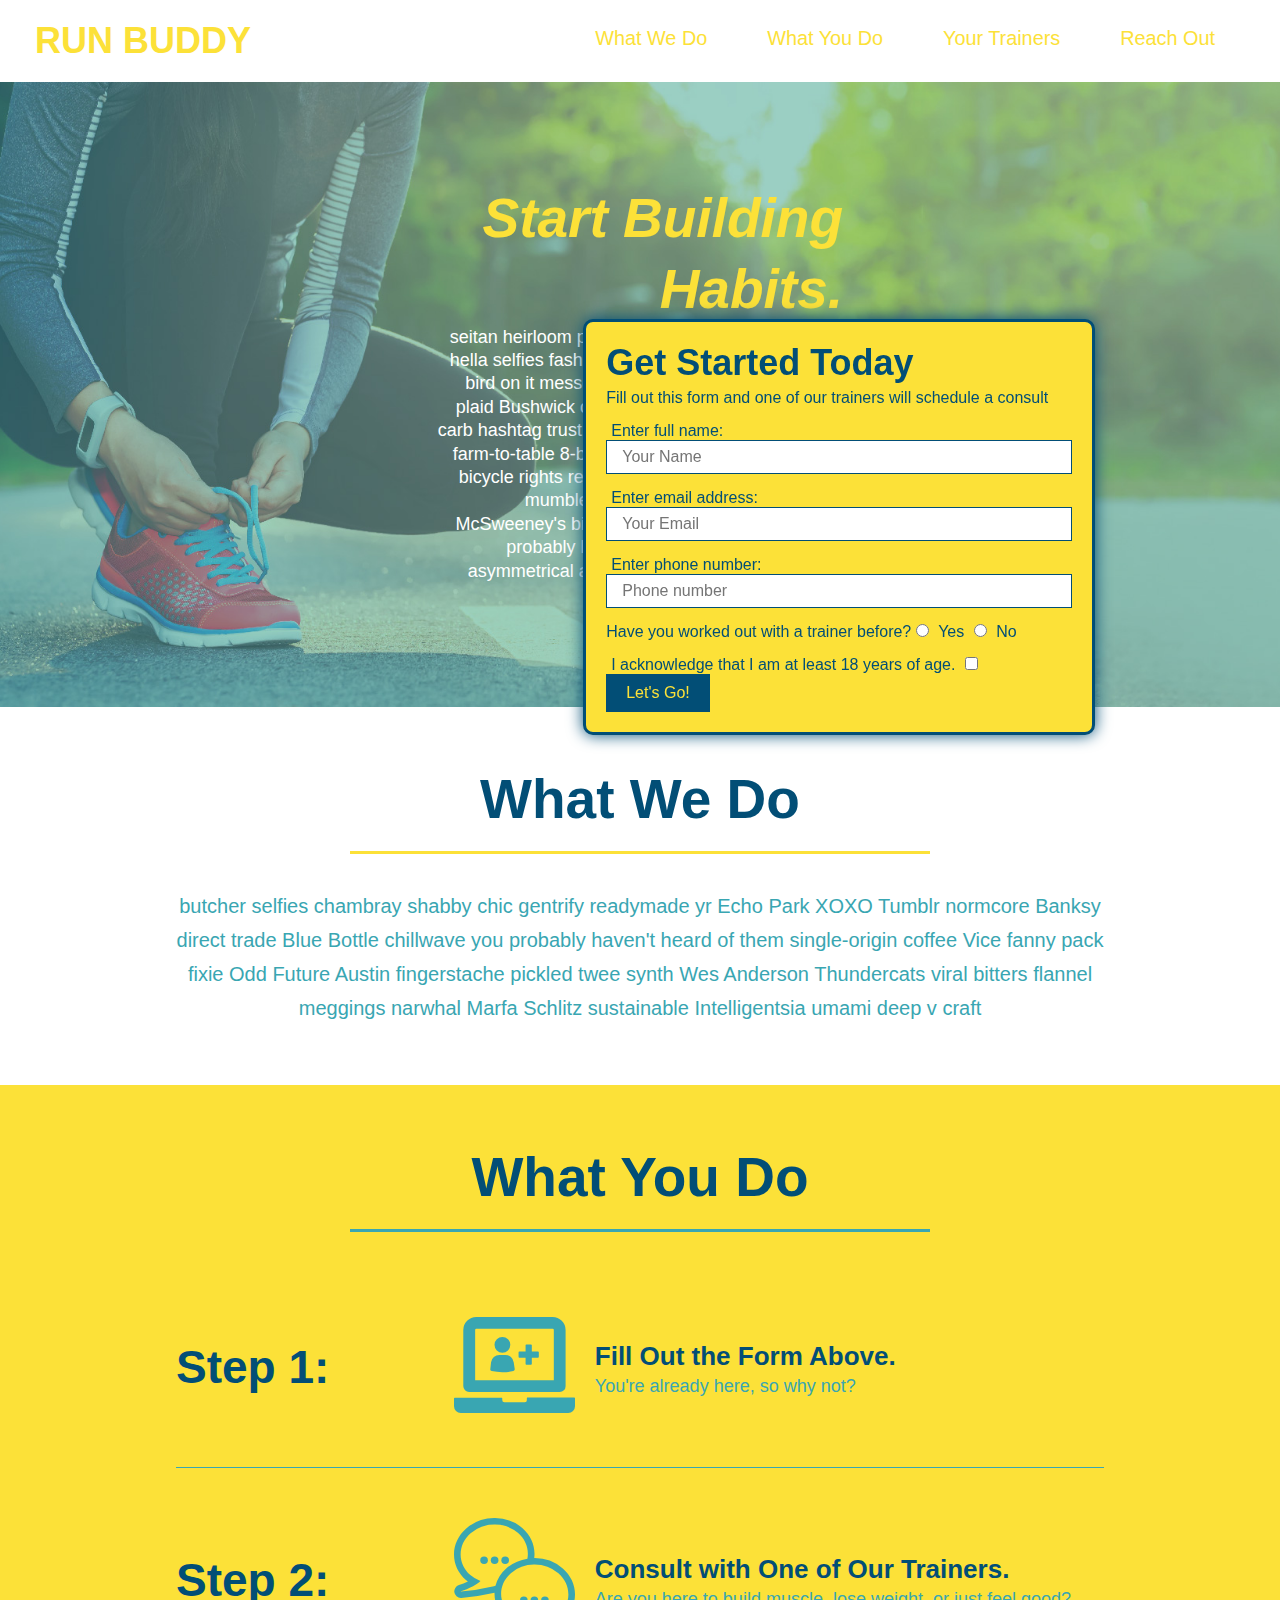
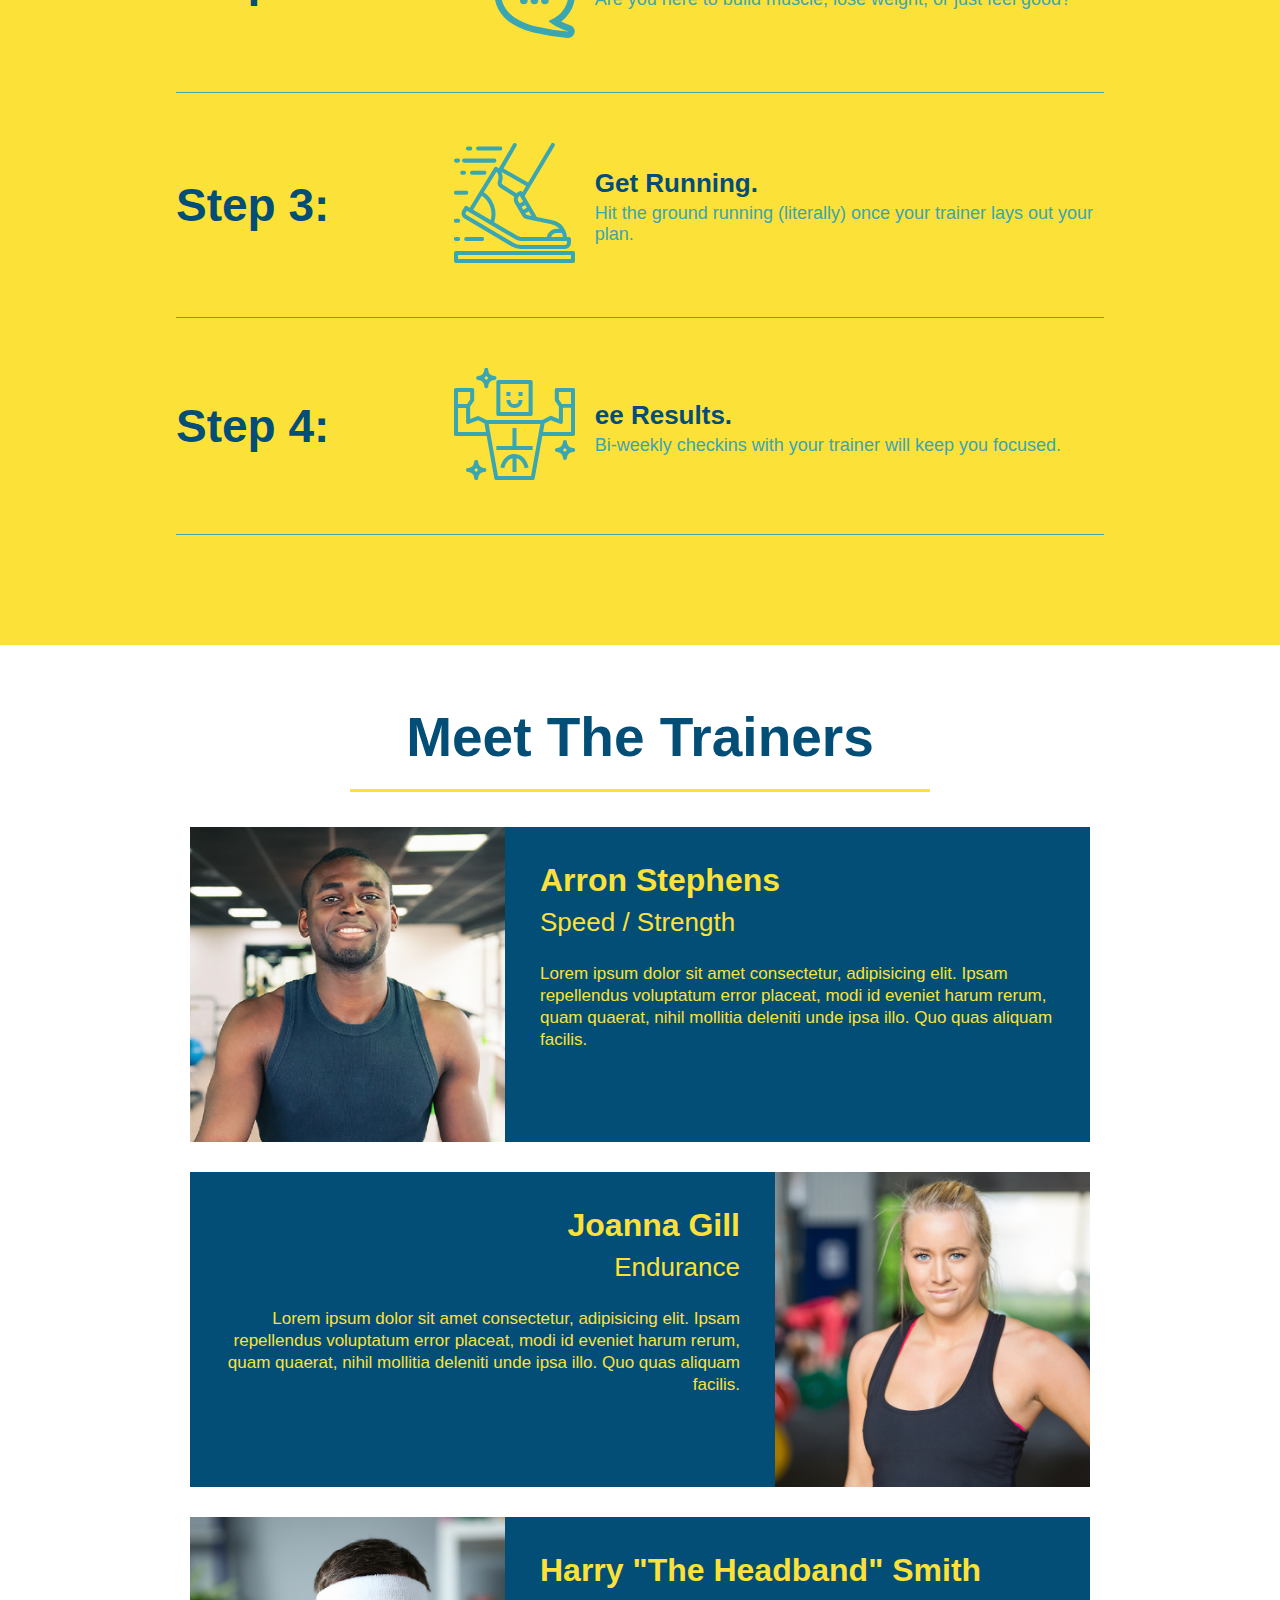
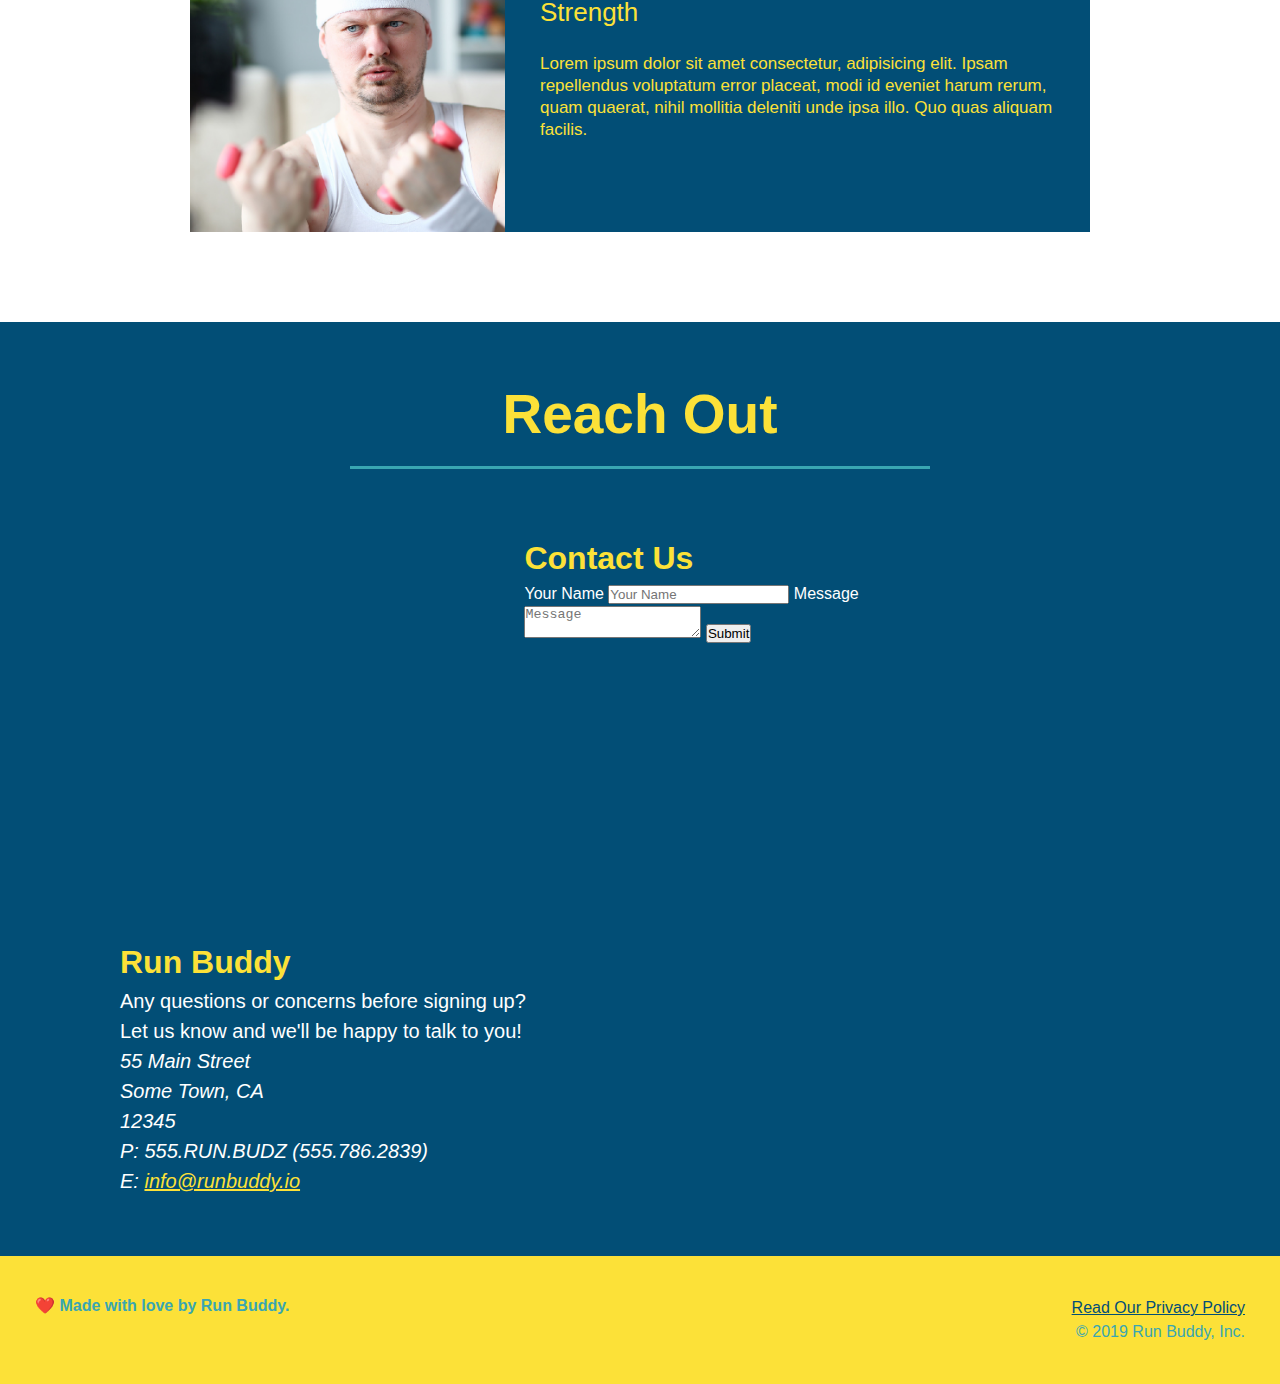
==== index.html @ d61eab80 "add flexbox to the steps" ====
<!DOCTYPE html>
<html lang="en">
  <head>
    <meta charset="UTF-8" />
    <title>Run Buddy</title>
    <link rel="stylesheet" href="./assets/css/style.css"/> 
  </head>
  <body>

   <!-- hero/jumbotron -->
   <header id = "title">
    <h1>
      <a href = "/">RUN BUDDY</a></h1>
    <nav>
      <ul>
        <li>
          <a href = "#what-we-do">What We Do</a>
        </li>
        <li>
          <a href = "#what-you-do">What You Do</a>
        </li>
        <li>
          <a href = "#your-trainers">Your Trainers</a>
        </li>
        <li>
          <a href = "#reach-out">Reach Out</a>
        </li>
      </ul>
    </nav>
</header>
    <section class="hero">
      <div class="hero-cta">
        <h2>Start Building Habits.</h2>
        <p>
          seitan heirloom post-ironic pop-up iPhone mlkshk hella selfies fashion axe occupy readymade put a bird on it messenger bag Wes Anderson Schlitz plaid Bushwick church-key lo-fi skateboard slow-carb hashtag trust fund Williamsburg biodiesel fixie farm-to-table 8-bit banjo XOXO Banksy chillwave bicycle rights retro cliche tattooed bespoke irony mumblecore Shoreditch deep v polaroid McSweeney's bitters cray gentrify tofu Marfa you probably haven't heard of them yr banh mi asymmetrical art party selvage letterpress High Life.
        </p>
      </div> 
      <div class = "hero-form">
        <h3>Get Started Today</h3>
        <p>Fill out this form and one of our trainers will schedule a consult</p>
        <form>
          <label for="name">Enter full name:</label>
          <input class="form-input" type="text" placeholder="Your Name" name="name" id="name"/>
          <label for = "email">Enter email address:</label>
          <input class="form-input"type = "email" placeholder="Your Email" name="email" id="email"/>
          <label for = "tel">Enter phone number:</label>
          <input class="form-input" type = "tel" placeholder="Phone number" name="phone" id="phone"/>
          <p>
            Have you worked out with a trainer before?
            <input type="radio" name="trainer-confirm" id="trainer-yes"/>
            <label for="trainer-yes">Yes</label>
            <input type="radio" name="trainer-confirm" id="trainer-no"/>
            <label for="trainer-no">No</label>
          </p>
          <label for="age">I acknowledge that I am at least 18 years of age.</label>
          <input type="checkbox" name="age-box" id="checkbox"/> <br/>
          <button type="submit">Let's Go!</button>
        </form>
      </div>
    </section>

    <!-- "what we do" section -->
    <section id="what-we-do" class="intro">
      <div class="flex-row">
        <h2 class="section-title primary-border">What We Do</h2>
      </div>
      <div class="flex-row">
        <p>
          butcher selfies chambray shabby chic gentrify readymade yr Echo Park XOXO Tumblr normcore Banksy direct trade Blue Bottle chillwave you probably haven't heard of them single-origin coffee Vice fanny pack fixie Odd Future Austin fingerstache pickled twee synth Wes Anderson Thundercats viral bitters flannel meggings narwhal Marfa Schlitz sustainable Intelligentsia umami deep v craft
        </p>
      </div>
    </section>

    <!-- "what you do" section -->
    <section id="what-you-do" class="steps">
      <div class="flex-row">
        <h2 class="section-title secondary-border">What You Do</h2>
      </div> 

      <div class="step">
        <h3>Step 1:</h3>
        <div class="step-info">
          <div class="step-img">
            <img src="./assets/images/step-1.svg" alt="computer icon"/>
          </div>
          <div class="step-text">
            <h4>Fill Out the Form Above.</h4>
            <p>You're already here, so why not?</p>
          </div>
        </div>
      </div>

      <div class="step">
        <h3>Step 2:</h3>
        <div class="step-info">
          <div class="step-img">
            <img src="./assets/images/step-2.svg" alt="message bubbles icon"/>
          </div>
          <div class="step-text">
            <h4>Consult with One of Our Trainers.</h4>
            <p>Are you here to build muscle, lose weight, or just feel good?</p>
          </div>
        </div>
      </div>

      <div class="step">
        <h3>Step 3:</h3>
        <div class="step-info">
          <div class="step-img">
            <img src="./assets/images/step-3.svg" alt="running shoe icon"/>
          </div>
          <div class="step-text">
            <h4>Get Running.</h4>
            <p>Hit the ground running (literally) once your trainer lays out your plan.</p>
          </div>
        </div>
      </div>

      <div class="step">
        <h3>Step 4:</h3>
        <div class="step-info">
          <div class="step-img">
            <img src="./assets/images/step-4.svg" alt="muscle flex icon"/>
          </div>
          <div class="step-text">
            <h4>ee Results.</h4>
            <p>Bi-weekly checkins with your trainer will keep you focused.</p>
          </div>
        </div>
      </div>
    </section>

    <!-- "meet the trainers" section -->
    <section id="your-trainers" class="trainers">
      <div class="flex-row">
        <h2 class="section-title primary-border">Meet The Trainers</h2>  
      </div>
      <article class="trainer">
        <img src="./assets/images/trainer-1.jpg" alt="Arron Stephens smiling"/>
        <div class="text-left trainer-bio">
          <h3>Arron Stephens</h3>
          <h4>Speed / Strength</h4>
          <p>Lorem ipsum dolor sit amet consectetur, adipisicing elit. Ipsam repellendus voluptatum error placeat, modi id eveniet harum rerum, quam quaerat, nihil mollitia deleniti unde ipsa illo. Quo quas aliquam facilis.</p>
        </div>
      </article>
      
      <article class="trainer">
        <div class="trainer-bio text-right">
          <h3>Joanna Gill</h3>
          <h4>Endurance</h4>
          <p>Lorem ipsum dolor sit amet consectetur, adipisicing elit. Ipsam repellendus voluptatum error placeat, modi id eveniet harum rerum, quam quaerat, nihil mollitia deleniti unde ipsa illo. Quo quas aliquam facilis.</p>
        </div>
        <img src="./assets/images/trainer-2.jpg" alt="Joanna Gill"/>
      </article>

      <article class="trainer">
        <img src="./assets/images/trainer-3.jpg" alt="Harry Smith in a headband holding 1lb weights"/>
        <div class="text-left trainer-bio">
          <h3>Harry "The Headband" Smith</h3>
          <h4>Strength</h4>
          <p>Lorem ipsum dolor sit amet consectetur, adipisicing elit. Ipsam repellendus voluptatum error placeat, modi id eveniet harum rerum, quam quaerat, nihil mollitia deleniti unde ipsa illo. Quo quas aliquam facilis.</p>
        </div>
      </article>
    </section>

    <!-- "reach out" section -->
    <section class="contact" id="reach-out">
      <div class="flex-row">
        <h2 class="section-title secondary-border">Reach Out</h2>
      </div>
      <div class="contact-info">
        <iframe src="https://www.google.com/maps/embed?pb=!1m18!1m12!1m3!1d3149.5036199481615!2d-122.26072858553935!3d37.871903414339975!2m3!1f0!2f0!3f0!3m2!1i1024!2i768!4f13.1!3m3!1m2!1s0x808f7718c522d7c1%3A0xda8034ea3b6b3289!2sUniversity%20of%20California%2C%20Berkeley!5e0!3m2!1sen!2sus!4v1647548840502!5m2!1sen!2sus" 
        width="400" 
        height="400" 
        style="border:0;" 
        allowfullscreen="" 
        loading="lazy">
        </iframe>
        <div class="contact-form">
          <h3>Contact Us</h3>
          <form>
             <label for="contact-name">Your Name</label>
             <input type="text" id="contact-name" placeholder="Your Name" />
        
             <label for="contact-message">Message</label>
             <textarea id="contact-message" placeholder="Message"></textarea>
        
             <button type="submit">Submit</button>
            </form>
        </div>
        <div>
          <h3>
            Run Buddy
          </h3>
          <p>
            Any questions or concerns before signing up?
            <br />
            Let us know and we'll be happy to talk to you!
          </p>
          <address>
            55 Main Street <br/>
            Some Town, CA <br/>
            12345<br />
            P: 555.RUN.BUDZ (555.786.2839)<br/>
            E: <a href="mailto:info@runbuddy.io">info@runbuddy.io</a>
          </address>
        </div>
      </div>
    </section>
    <footer>
      <h4>❤️ Made with love by Run Buddy.</h4>
      <div>
        <a href="privacy-policy.html">Read Our Privacy Policy</a><br />
        &copy; 2019 Run Buddy, Inc.
      </div>
    </footer>   
  </body>
</html>
---- assets/css/style.css ----
* {
    margin: 0;
    padding: 0;
    box-sizing: border-box;
}
.text-left {
  text-align: left;
}

.text-right {
  text-align: right;
}
.flex-row {
  display: flex;
}
header {
    padding: 20px 35px;
    display: flex;
    justify-content: space-between;
    flex-wrap: wrap;
  }

header h1 {
    font-weight: bold;
    font-size: 36px;
    color: #fce138;
    margin: 0; 
    /* margin style redundant with declaration at top of stylesheet?*/
    /* display: inline; */
  }
  
header a {
    color: #fce138;
    text-decoration: none;
  }  
header nav {
    margin: 7px 0;  
}
header nav ul {
  display: flex;
  flex-wrap: wrap;
  justify-content: space-between;
  align-items: center;
  list-style: none;
}
header nav ul li {
    display: inline;
}
header nav ul li a {
    margin: 0 30px;
    font-weight: lighter;
    font-size: 1.55vw;
  }
.hero-form>h3 {
   font-size: 36px; 
}
section {
    padding: 60px;
}
.hero {
    background-image: url("../images/hero-bg.jpg");
    background-size: cover;
    background-position: center;
    display: flex;
    justify-content: center;
    flex-wrap: wrap;
  }
  .hero-cta {
    width: 35%;
    text-align: right;
    margin: 3.5%;
    color: #fff;
    font-size: 18px;
    line-height: 1.3;
  }
.hero-cta h2 {
  font-style: italic;
  font-size: 55px;
  color: #fce138;
}
.hero-form {
    background-color: #fce138;
    padding: 20px;
    width: 40%;
    margin: 3.5%;
    color: #024e76;
    border: solid 3px #024e76;
    border-radius: 10px;
    position: absolute;
    bottom: 120px;
    right: 140px;
    filter: drop-shadow(0 0 0.5rem #024e76);
  }
.hero-form p {
    margin: 5px 0 15px 0;
}
.form-input {
    border: 1px solid #024e76;
    display: block;
    padding: 7px 15px;
    font-size: 16px;
    color: #024e76;
    width: 100%;
    margin-bottom: 15px;
  }
  .hero-form label {
    margin: 0 5px;  
  }
  .hero-form button {
    color: #fce138;
    background-color: #024e76;
    border: none;
    padding: 10px 20px;
    font-size: 16px;
  }
body {
    color: #39a6b2;
    font-family: Helvetica, Arial, sans-serif;
    /* background-color: tomato; */
  }
.intro p {
  line-height: 1.7;
  color: #39a6b2;
  width: 80%;
  font-size: 20px;
  margin: 0 auto;
  text-align: center;
}
.steps {
  background: #fce138;
}
.step {
  margin: 50px auto;
  padding-bottom: 50px;
  width: 80%;
  border-bottom: 1px solid #39a6b2;
  display: flex;
  flex-wrap: wrap;
  align-items: center;
  justify-content: space-between;
}

.step h3 {
  color: #024e76;
  font-size: 46px;
  flex: 1 30%
}
.step-info  {
  display: flex;
  flex-wrap: wrap;
  align-items: center;
  flex: 2 70%;
}
.step-img {
  flex: 1 12%;
  margin-right: 20px;
}
.step-img img {
  max-width: 100%;
}
.step-text {
  flex: 12;
}
.step-text p {
    color:#39a6b2;
    font-size: 18px;
}
.step-text h4 {
  font-size: 26px;
  line-height: 1.5;
  color: #024e76;
}

.section-title {
  font-size: 55px;
  color: #024e76;
  border-bottom: 3px solid;
  padding-bottom: 20px;
  text-align: center;
  margin: 0 auto 35px auto;
  width: 50%;
}

.primary-border {
  border-color: #fce138;
}

.secondary-border {
  border-color: #39a6b2;
}

.trainer {
  width: 900px;
  margin: 0 auto 30px auto;
  background: #024e76;
  color:#fce138;
  overflow:auto;
}
.trainer img {
  width: 35%;
  float: left;
}
.trainer-bio {
  padding: 35px;
  float: left;
  width: 65%;
}
.trainer-bio h3 {
  font-size: 32px;
  margin-bottom: 8px;
}
.trainer-bio h4 {
  font-weight: lighter;
  font-size: 26px;
  margin-bottom: 25px;
}
.trainer-bio p {
  font-size: 17px;
  line-height: 1.3;
}
.contact {
  background-color: #024e76;
}
.contact h2 {
  color:#fce138;
}
.contact-info div {
  display:inline-block;
  width: 410px;
  text-align: left;
  vertical-align: top;
  margin: 30px 0 0 60px;
  line-height: 1.5;
  font-style: normal;
  color: white;
}
.contact-info h3 {
  font-size: 32px;
  color:#fce138;
} 
.contact-info p, address {
  font-size: 20px;
}
.contact-info a {
  color: #fce138;
}
.contact-info iframe {
  width: 400px;
  height: 400px;
}
footer {
  display: flex;
  justify-content: space-between;
  flex-wrap: wrap;
  background: #fce138;
  width: 100%;  
  padding: 40px 35px; 
}
footer h2 {
    color: #024e76;
    font-size: 30px;
}
footer div {
    line-height: 1.5;
    text-align: right;
  }
footer a {
  color: #024e76;
}
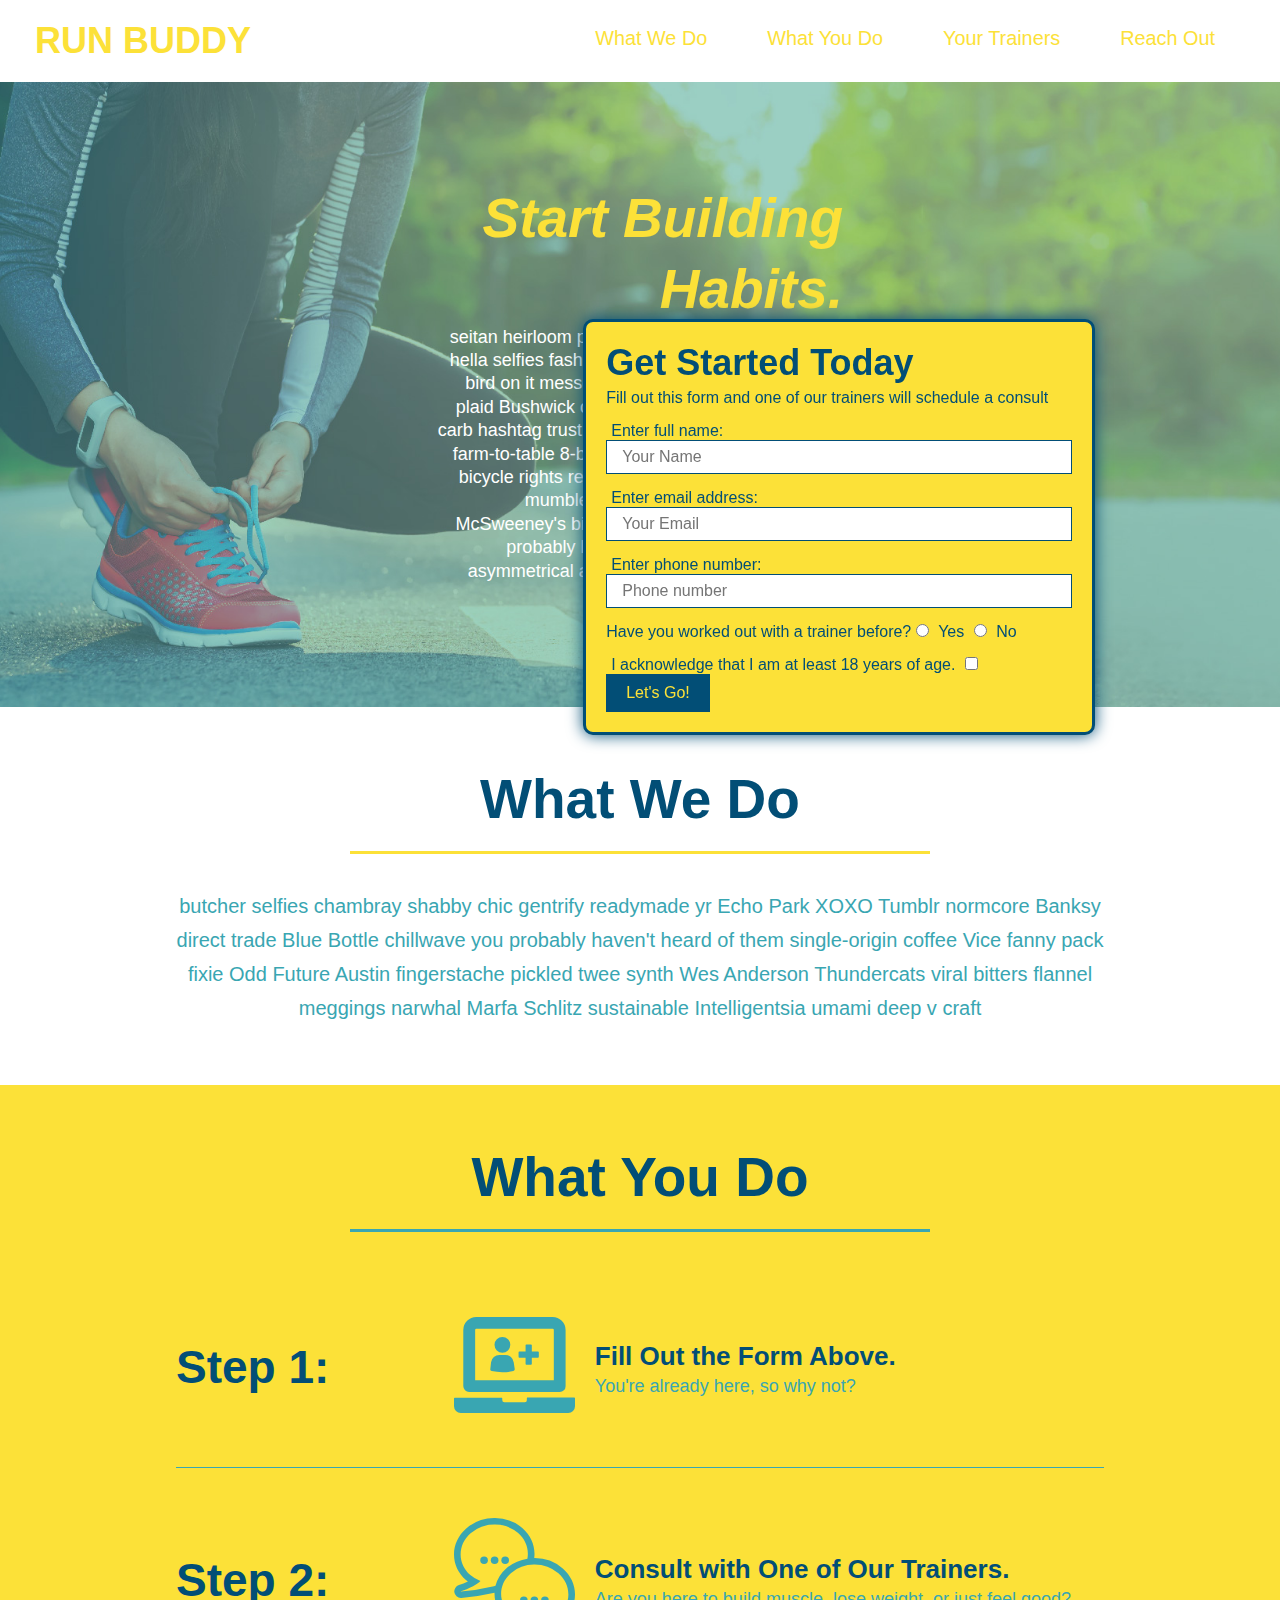
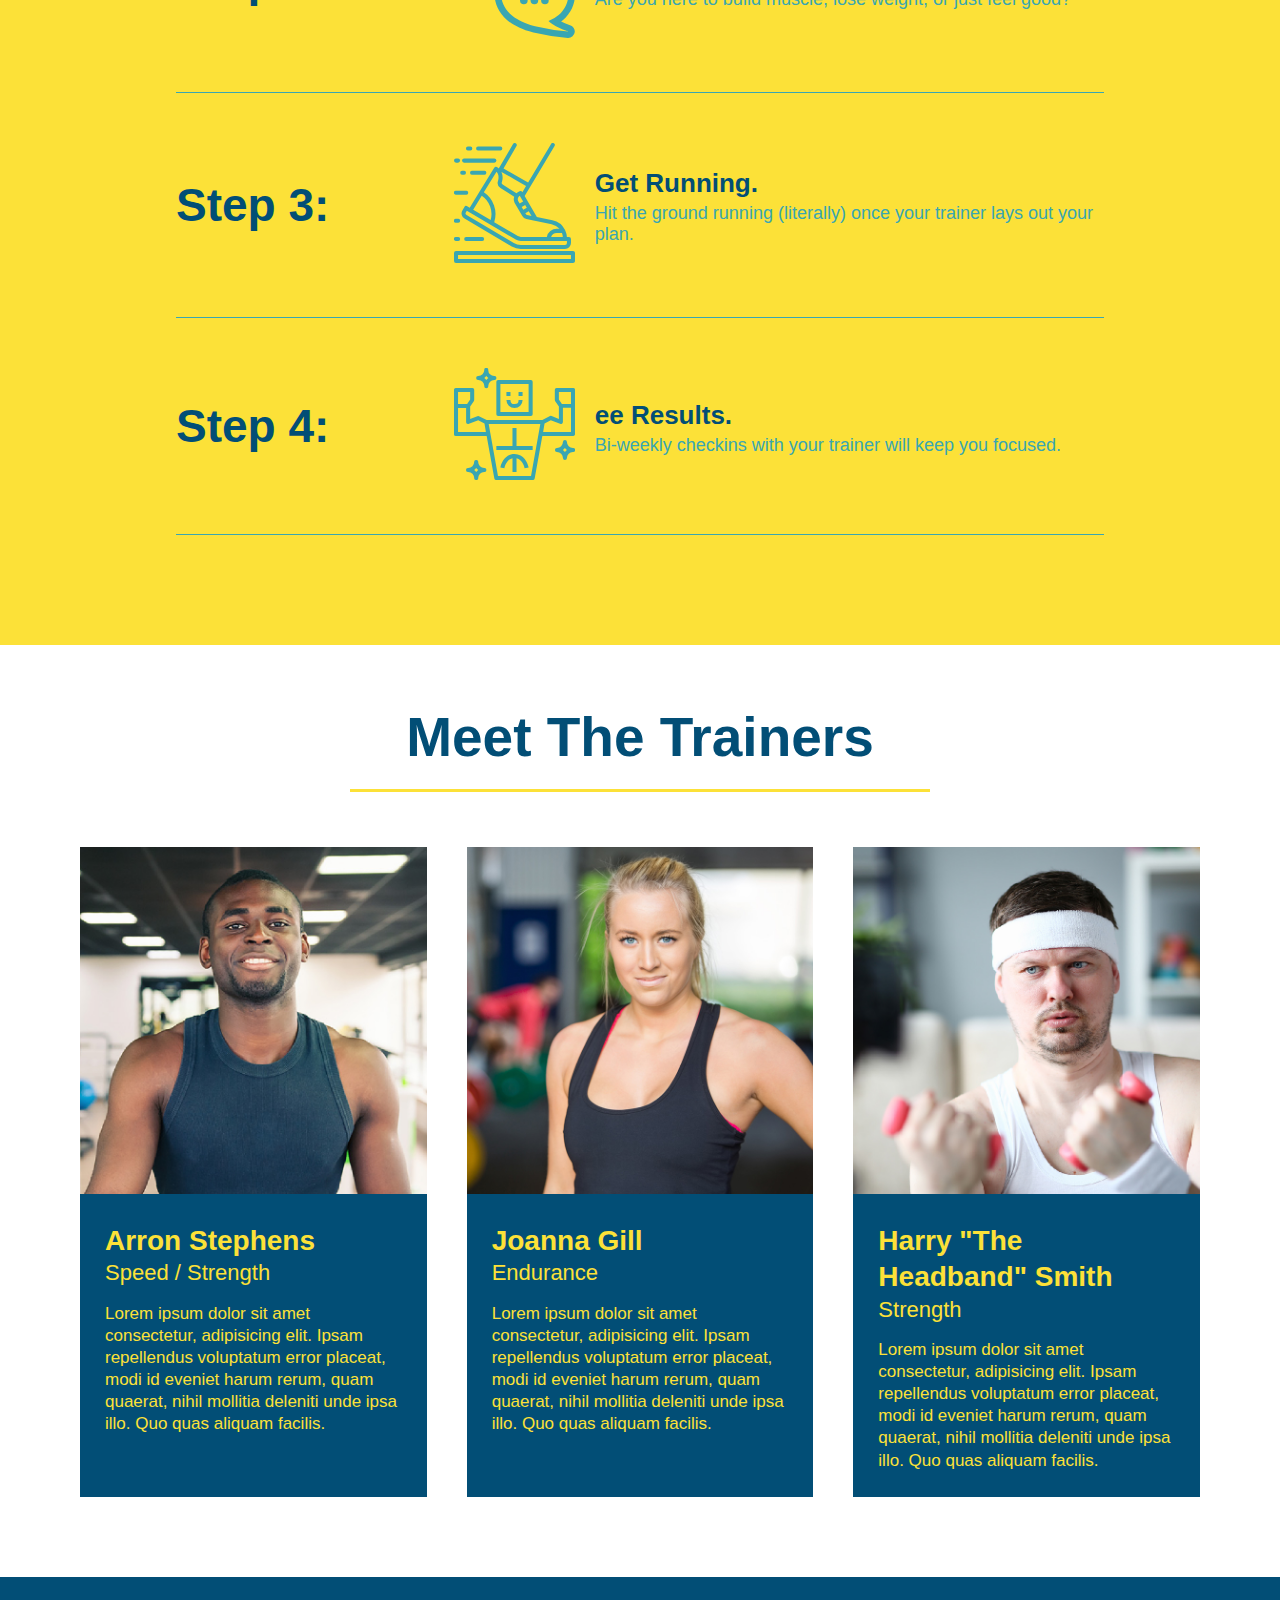
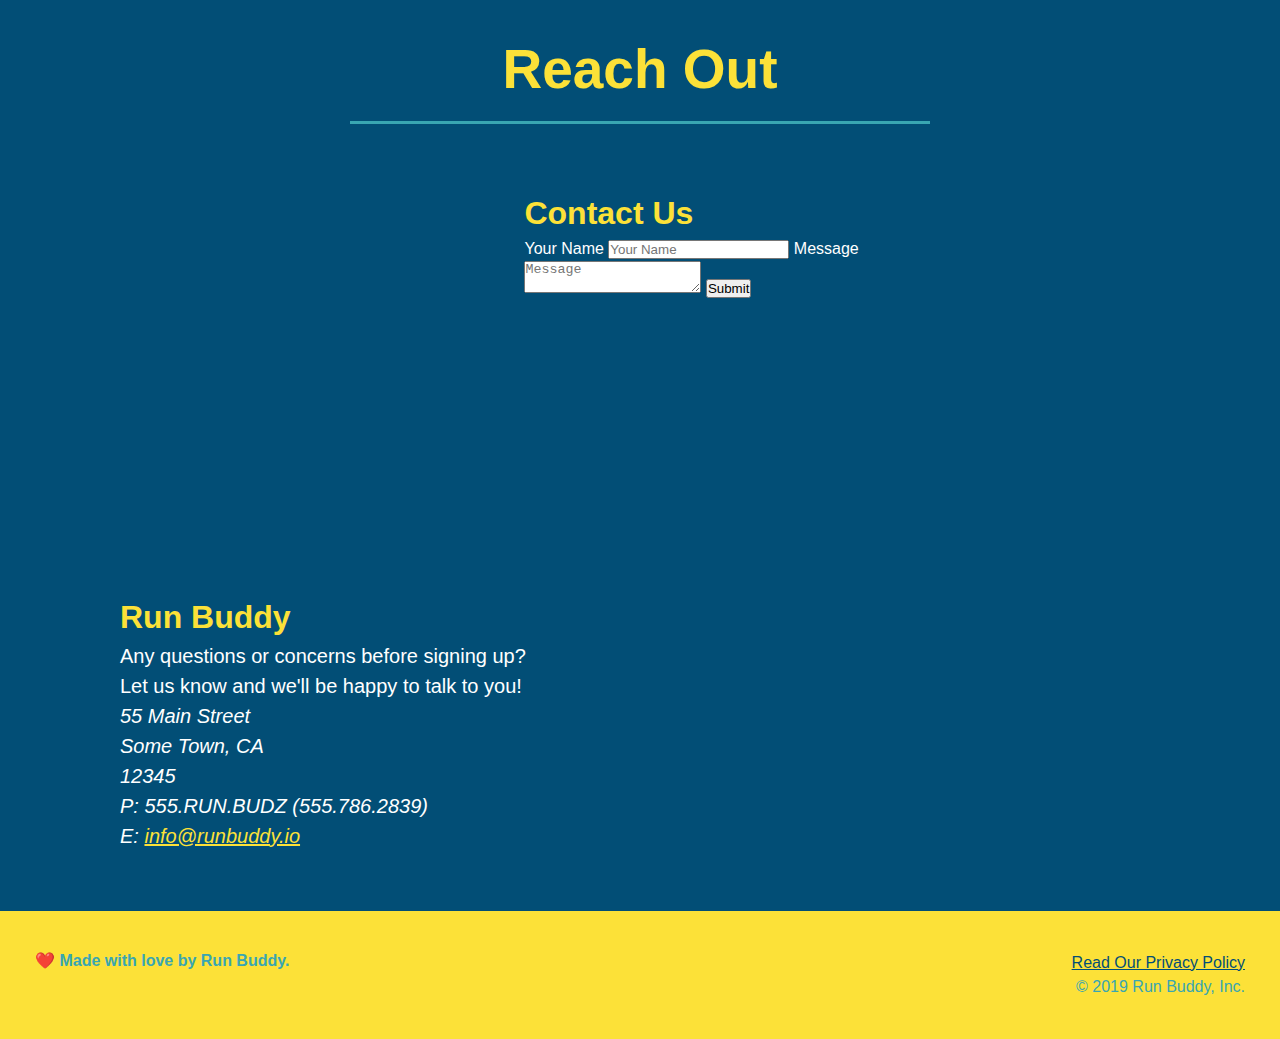
==== commit 69b3af33: "add flexbox to the trainers" ====
--- a/index.html
+++ b/index.html
@@ -131,36 +131,38 @@
     </section>
 
     <!-- "meet the trainers" section -->
-    <section id="your-trainers" class="trainers">
+    <section id="your-trainers">
       <div class="flex-row">
         <h2 class="section-title primary-border">Meet The Trainers</h2>  
       </div>
-      <article class="trainer">
-        <img src="./assets/images/trainer-1.jpg" alt="Arron Stephens smiling"/>
-        <div class="text-left trainer-bio">
-          <h3>Arron Stephens</h3>
-          <h4>Speed / Strength</h4>
-          <p>Lorem ipsum dolor sit amet consectetur, adipisicing elit. Ipsam repellendus voluptatum error placeat, modi id eveniet harum rerum, quam quaerat, nihil mollitia deleniti unde ipsa illo. Quo quas aliquam facilis.</p>
-        </div>
-      </article>
-      
-      <article class="trainer">
-        <div class="trainer-bio text-right">
-          <h3>Joanna Gill</h3>
-          <h4>Endurance</h4>
-          <p>Lorem ipsum dolor sit amet consectetur, adipisicing elit. Ipsam repellendus voluptatum error placeat, modi id eveniet harum rerum, quam quaerat, nihil mollitia deleniti unde ipsa illo. Quo quas aliquam facilis.</p>
-        </div>
-        <img src="./assets/images/trainer-2.jpg" alt="Joanna Gill"/>
-      </article>
-
-      <article class="trainer">
-        <img src="./assets/images/trainer-3.jpg" alt="Harry Smith in a headband holding 1lb weights"/>
-        <div class="text-left trainer-bio">
-          <h3>Harry "The Headband" Smith</h3>
-          <h4>Strength</h4>
-          <p>Lorem ipsum dolor sit amet consectetur, adipisicing elit. Ipsam repellendus voluptatum error placeat, modi id eveniet harum rerum, quam quaerat, nihil mollitia deleniti unde ipsa illo. Quo quas aliquam facilis.</p>
-        </div>
-      </article>
+      <div class="trainers">
+        <article class="trainer">
+          <img src="./assets/images/trainer-1.jpg" alt="Arron Stephens smiling"/>
+          <div class="trainer-bio">
+            <h3 class="trainer-name">Arron Stephens</h3>
+            <h4 class="trainer-role">Speed / Strength</h4>
+            <p>Lorem ipsum dolor sit amet consectetur, adipisicing elit. Ipsam repellendus voluptatum error placeat, modi id eveniet harum rerum, quam quaerat, nihil mollitia deleniti unde ipsa illo. Quo quas aliquam facilis.</p>
+          </div>
+        </article>
+        
+        <article class="trainer">
+          <img src="./assets/images/trainer-2.jpg" alt="Joanna Gill"/>
+          <div class="trainer-bio">
+            <h3 class="trainer-name">Joanna Gill</h3>
+            <h4 class="trainer-role">Endurance</h4>
+            <p>Lorem ipsum dolor sit amet consectetur, adipisicing elit. Ipsam repellendus voluptatum error placeat, modi id eveniet harum rerum, quam quaerat, nihil mollitia deleniti unde ipsa illo. Quo quas aliquam facilis.</p>
+          </div>
+        </article>
+  
+        <article class="trainer">
+          <img src="./assets/images/trainer-3.jpg" alt="Harry Smith in a headband holding 1lb weights"/>
+          <div class="trainer-bio">
+            <h3 class="trainer-name">Harry "The Headband" Smith</h3>
+            <h4 class="trainer-role">Strength</h4>
+            <p>Lorem ipsum dolor sit amet consectetur, adipisicing elit. Ipsam repellendus voluptatum error placeat, modi id eveniet harum rerum, quam quaerat, nihil mollitia deleniti unde ipsa illo. Quo quas aliquam facilis.</p>
+          </div>
+        </article>
+      </div>     
     </section>
 
     <!-- "reach out" section -->
--- a/assets/css/style.css
+++ b/assets/css/style.css
@@ -188,35 +188,36 @@
 .secondary-border {
   border-color: #39a6b2;
 }
-
+.trainers {
+  width: 100%;
+  margin: 0 auto;
+  display: flex;
+  flex-wrap: wrap;
+  justify-content: space-around;
+}
 .trainer {
-  width: 900px;
-  margin: 0 auto 30px auto;
+  margin: 20px;
   background: #024e76;
   color:#fce138;
-  overflow:auto;
+  flex: 1;
 }
 .trainer img {
-  width: 35%;
-  float: left;
+  width: 100%;
 }
 .trainer-bio {
-  padding: 35px;
-  float: left;
-  width: 65%;
+  padding: 25px;
+  line-height: 1.3;
 }
 .trainer-bio h3 {
-  font-size: 32px;
-  margin-bottom: 8px;
+  font-size: 28px;
 }
 .trainer-bio h4 {
   font-weight: lighter;
-  font-size: 26px;
-  margin-bottom: 25px;
+  font-size: 22px;
+  margin-bottom: 15px;
 }
 .trainer-bio p {
   font-size: 17px;
-  line-height: 1.3;
 }
 .contact {
   background-color: #024e76;
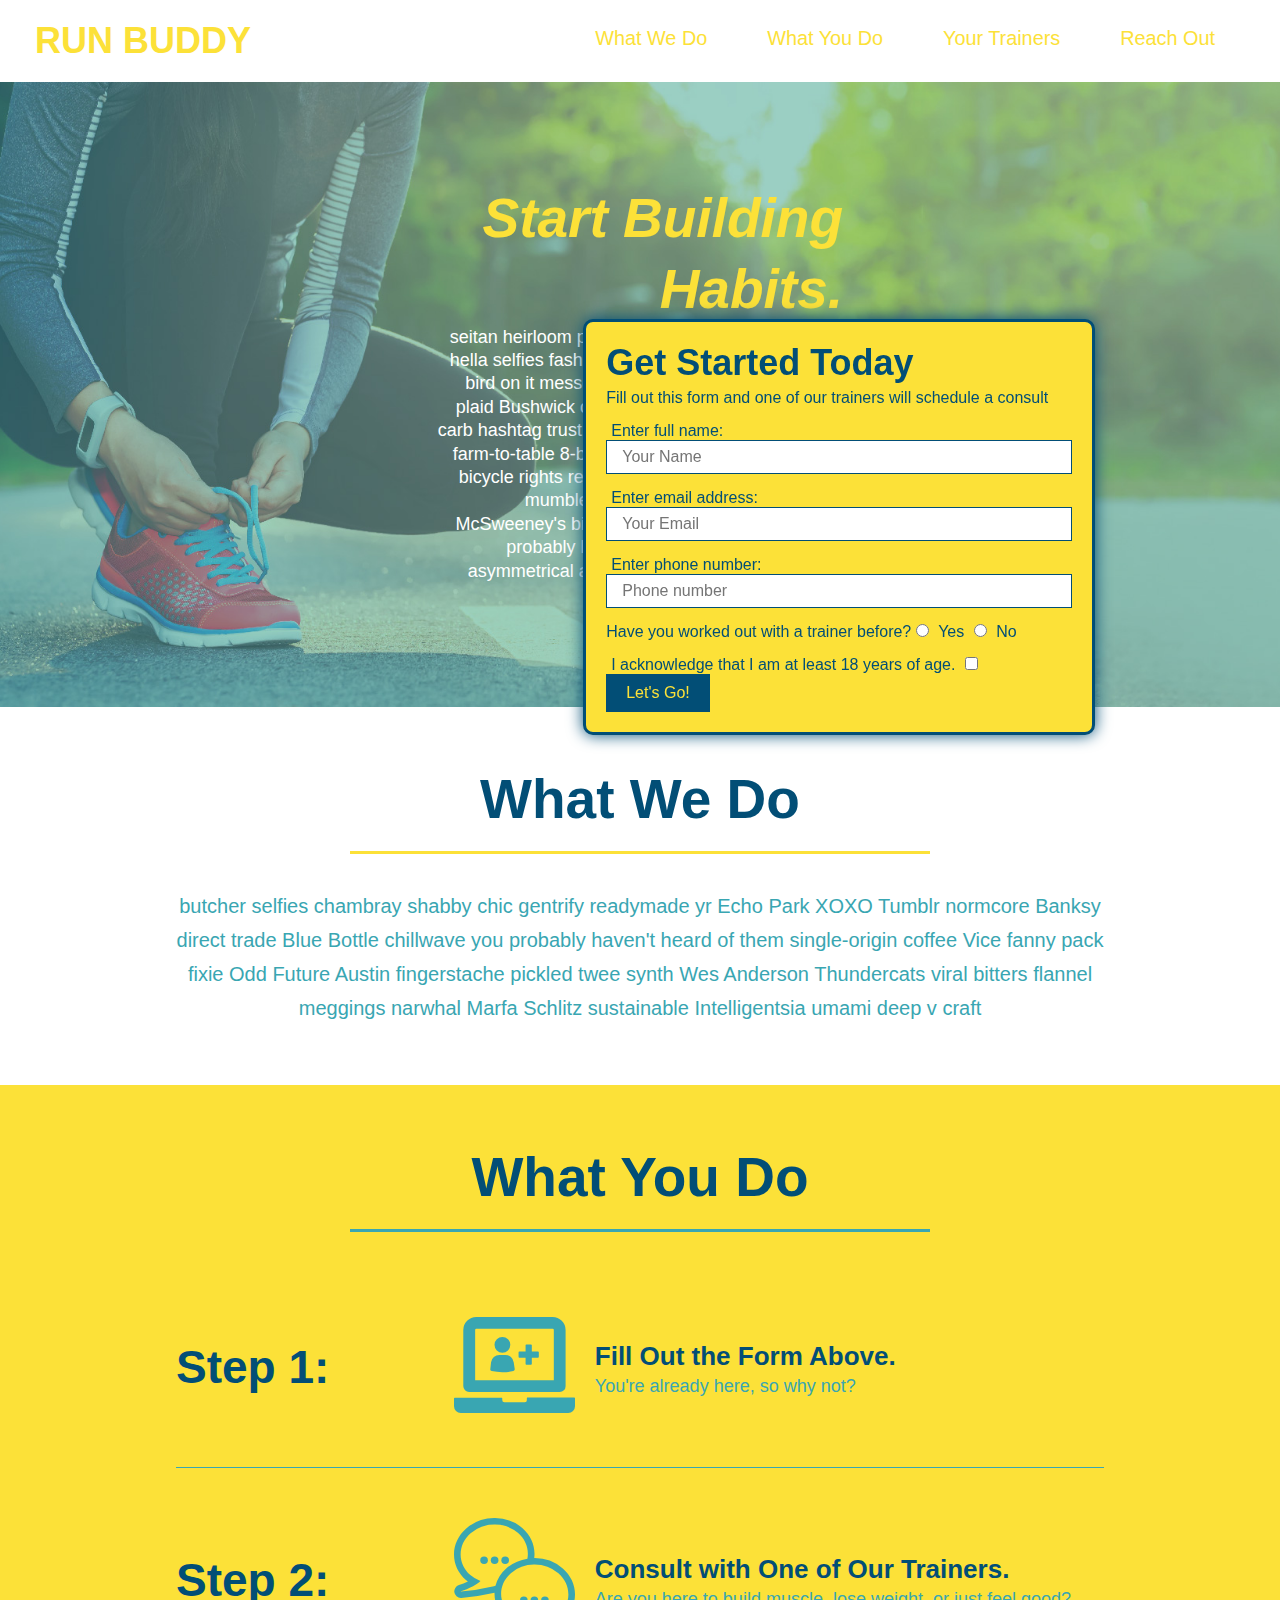
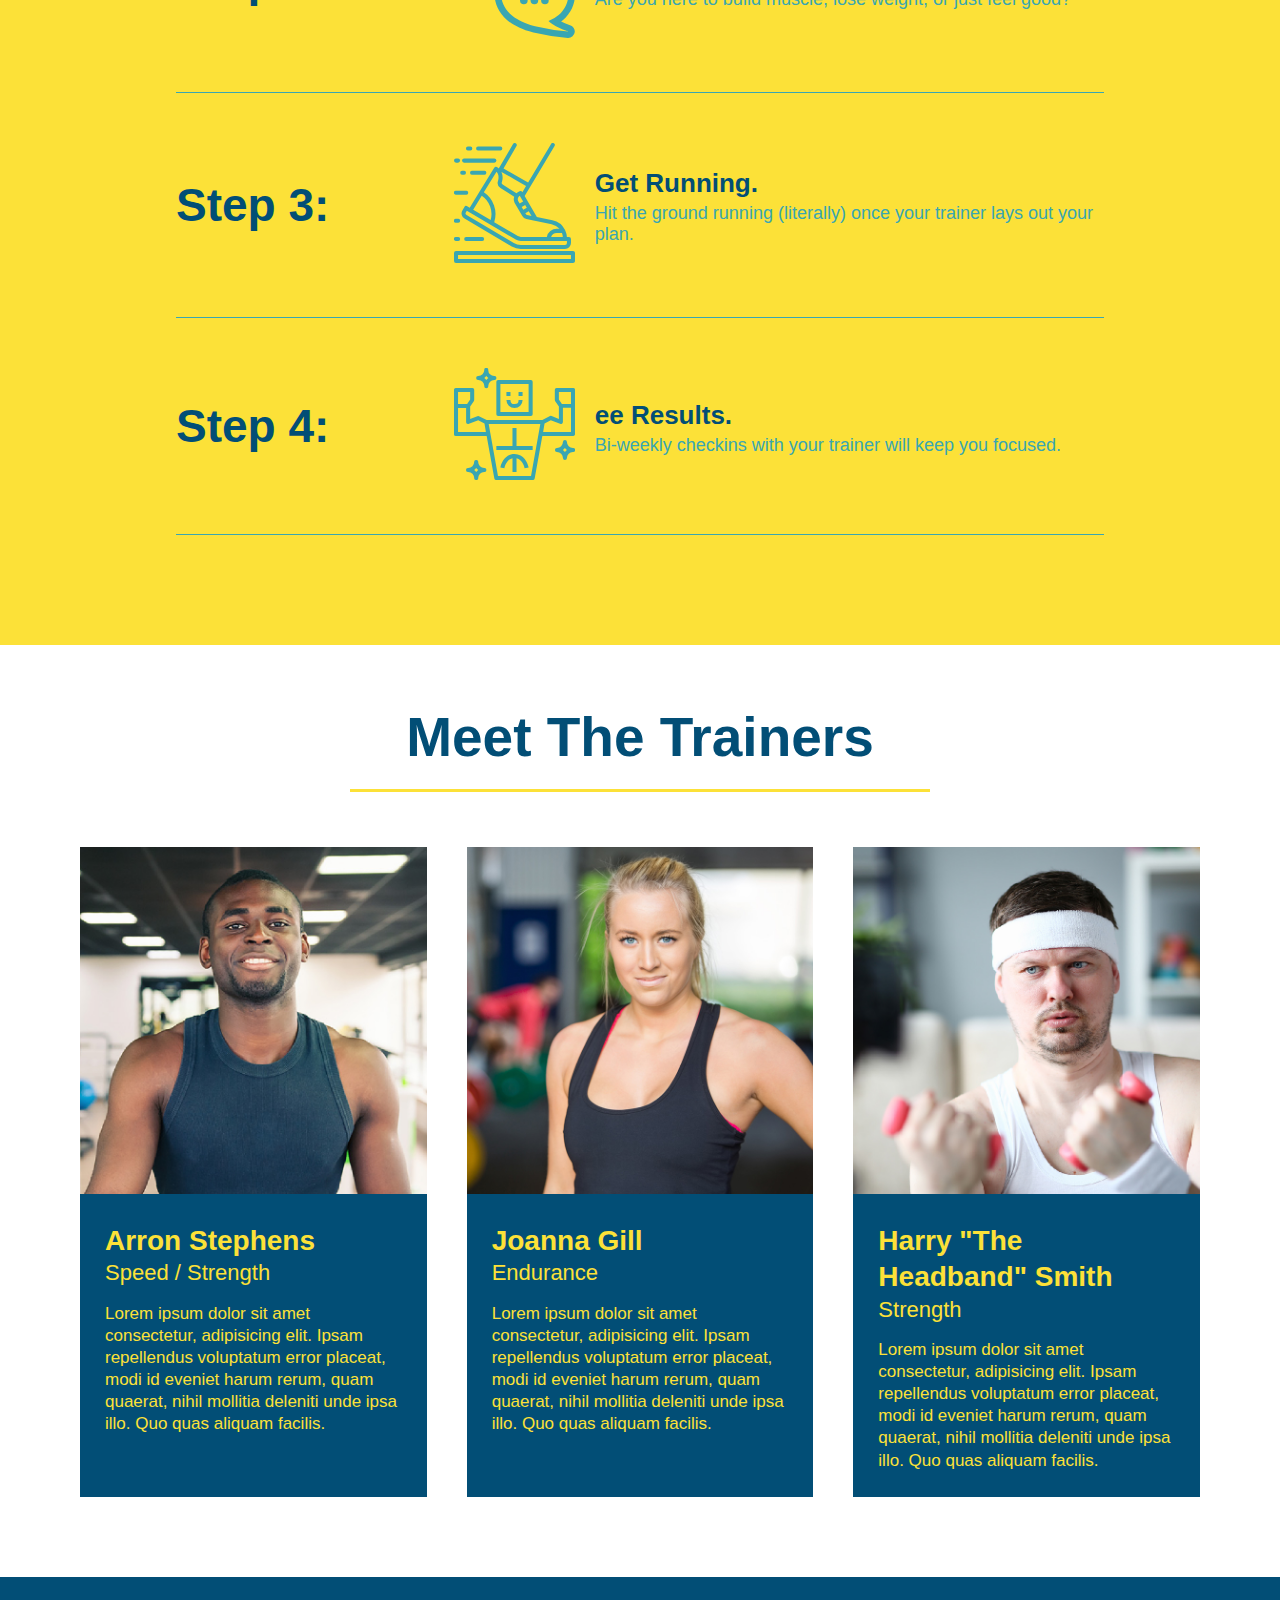
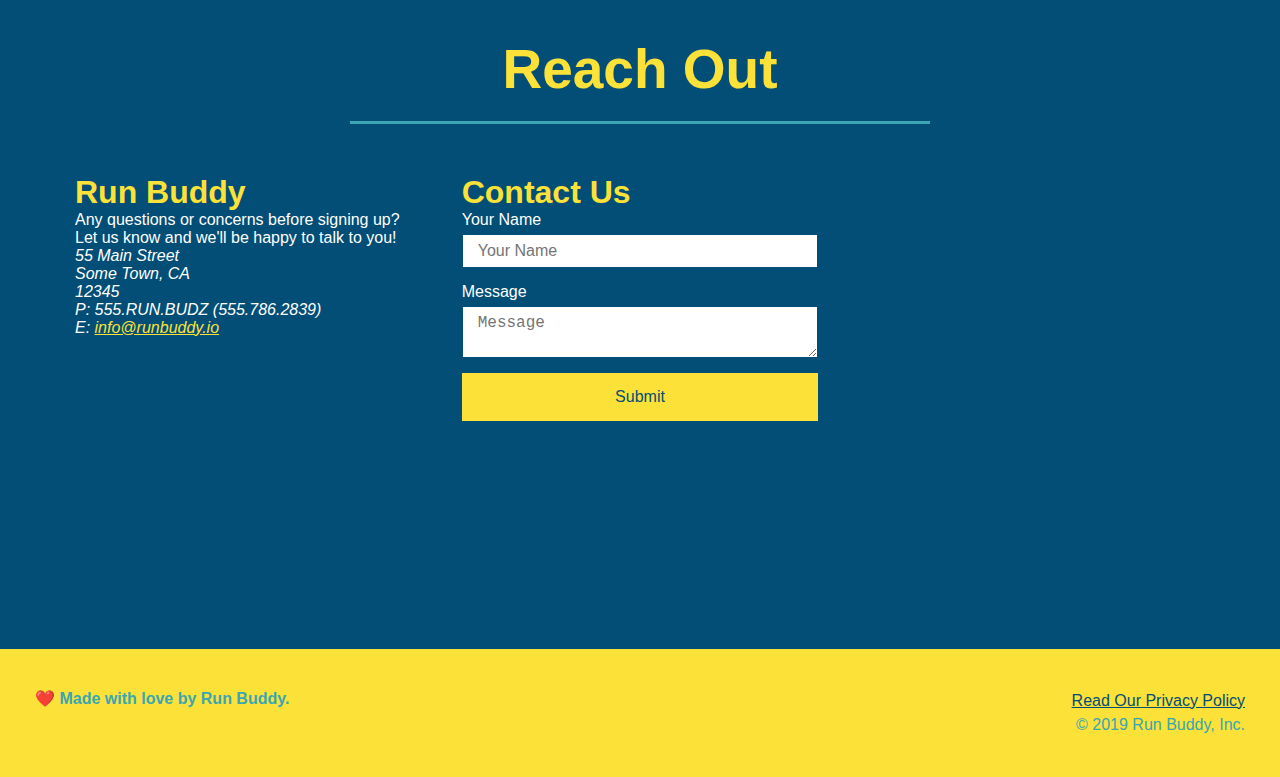
==== commit 4c1fd9f0: "style contact-form" ====
--- a/index.html
+++ b/index.html
@@ -171,25 +171,7 @@
         <h2 class="section-title secondary-border">Reach Out</h2>
       </div>
       <div class="contact-info">
-        <iframe src="https://www.google.com/maps/embed?pb=!1m18!1m12!1m3!1d3149.5036199481615!2d-122.26072858553935!3d37.871903414339975!2m3!1f0!2f0!3f0!3m2!1i1024!2i768!4f13.1!3m3!1m2!1s0x808f7718c522d7c1%3A0xda8034ea3b6b3289!2sUniversity%20of%20California%2C%20Berkeley!5e0!3m2!1sen!2sus!4v1647548840502!5m2!1sen!2sus" 
-        width="400" 
-        height="400" 
-        style="border:0;" 
-        allowfullscreen="" 
-        loading="lazy">
-        </iframe>
-        <div class="contact-form">
-          <h3>Contact Us</h3>
-          <form>
-             <label for="contact-name">Your Name</label>
-             <input type="text" id="contact-name" placeholder="Your Name" />
-        
-             <label for="contact-message">Message</label>
-             <textarea id="contact-message" placeholder="Message"></textarea>
-        
-             <button type="submit">Submit</button>
-            </form>
-        </div>
+        
         <div>
           <h3>
             Run Buddy
@@ -207,6 +189,26 @@
             E: <a href="mailto:info@runbuddy.io">info@runbuddy.io</a>
           </address>
         </div>
+
+        <div class="contact-form">
+          <h3>Contact Us</h3>
+          <form>
+             <label for="contact-name">Your Name</label>
+             <input type="text" id="contact-name" placeholder="Your Name" />
+        
+             <label for="contact-message">Message</label>
+             <textarea id="contact-message" placeholder="Message"></textarea>        
+             <button type="submit">Submit</button>
+            </form>
+        </div>
+        
+        <iframe src="https://www.google.com/maps/embed?pb=!1m18!1m12!1m3!1d3149.5036199481615!2d-122.26072858553935!3d37.871903414339975!2m3!1f0!2f0!3f0!3m2!1i1024!2i768!4f13.1!3m3!1m2!1s0x808f7718c522d7c1%3A0xda8034ea3b6b3289!2sUniversity%20of%20California%2C%20Berkeley!5e0!3m2!1sen!2sus!4v1647548840502!5m2!1sen!2sus" 
+        width="400" 
+        height="400" 
+        style="border:0;" 
+        allowfullscreen="" 
+        loading="lazy">
+        </iframe>
       </div>
     </section>
     <footer>
--- a/assets/css/style.css
+++ b/assets/css/style.css
@@ -225,14 +225,16 @@
 .contact h2 {
   color:#fce138;
 }
+.contact-info {
+  display: flex; 
+  justify-content: space-between;
+  flex-wrap: wrap;
+}
+.contact-info > * {
+  flex: 1;
+  margin: 15px;
+}
 .contact-info div {
-  display:inline-block;
-  width: 410px;
-  text-align: left;
-  vertical-align: top;
-  margin: 30px 0 0 60px;
-  line-height: 1.5;
-  font-style: normal;
   color: white;
 }
 .contact-info h3 {
@@ -240,14 +242,32 @@
   color:#fce138;
 } 
 .contact-info p, address {
-  font-size: 20px;
-}
+  font-size: 16px;
+} 
 .contact-info a {
   color: #fce138;
 }
 .contact-info iframe {
-  width: 400px;
   height: 400px;
+}
+.contact-form input, .contact-form textarea {
+  border: 1px solid #024e76;
+  display: block;
+  padding: 7px 15px;
+  font-size: 16px;
+  color:#024e76;
+  width: 100%;
+  margin-bottom: 15px;
+  margin-top: 5px;
+}
+.contact-form button {
+  width: 100%;
+  border: none;
+  background:#fce138;
+  color:#024e76;
+  text-align: center;
+  padding: 15px 0;
+  font-size: 16px;
 }
 footer {
   display: flex;
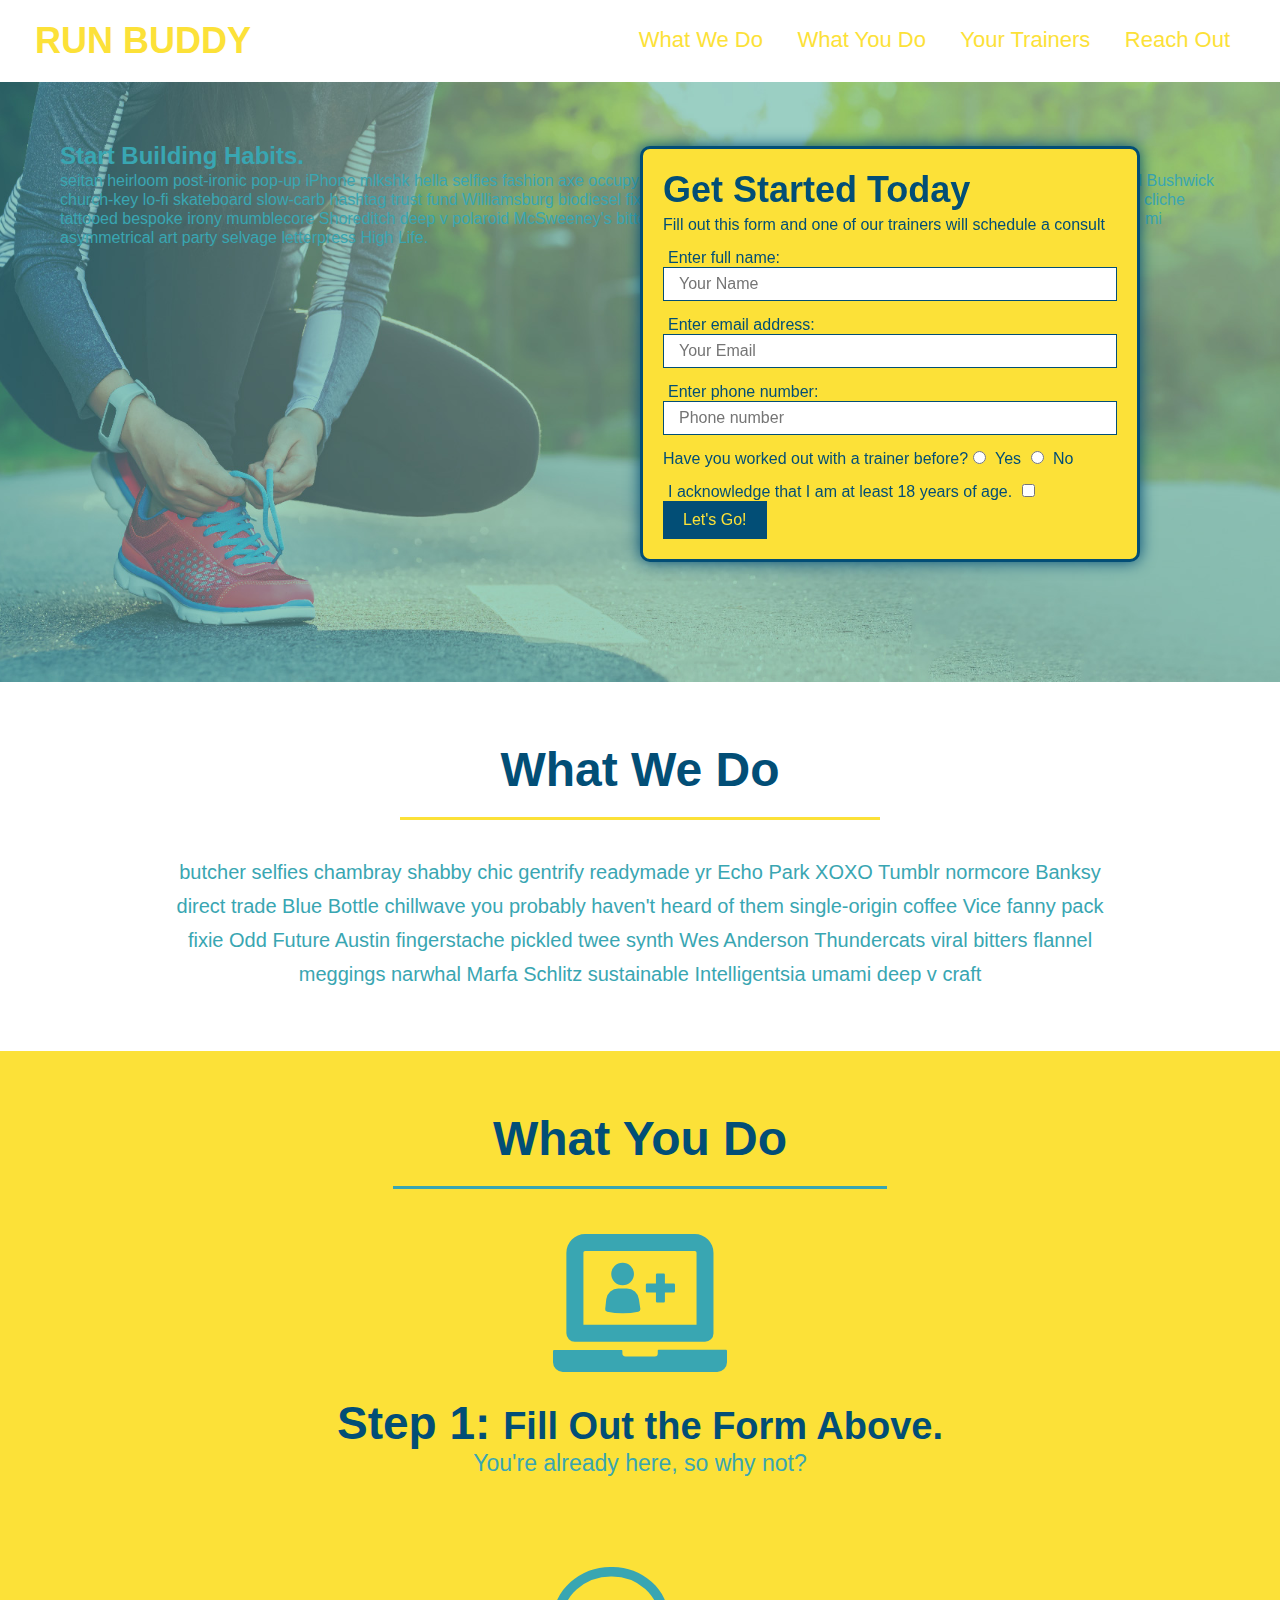
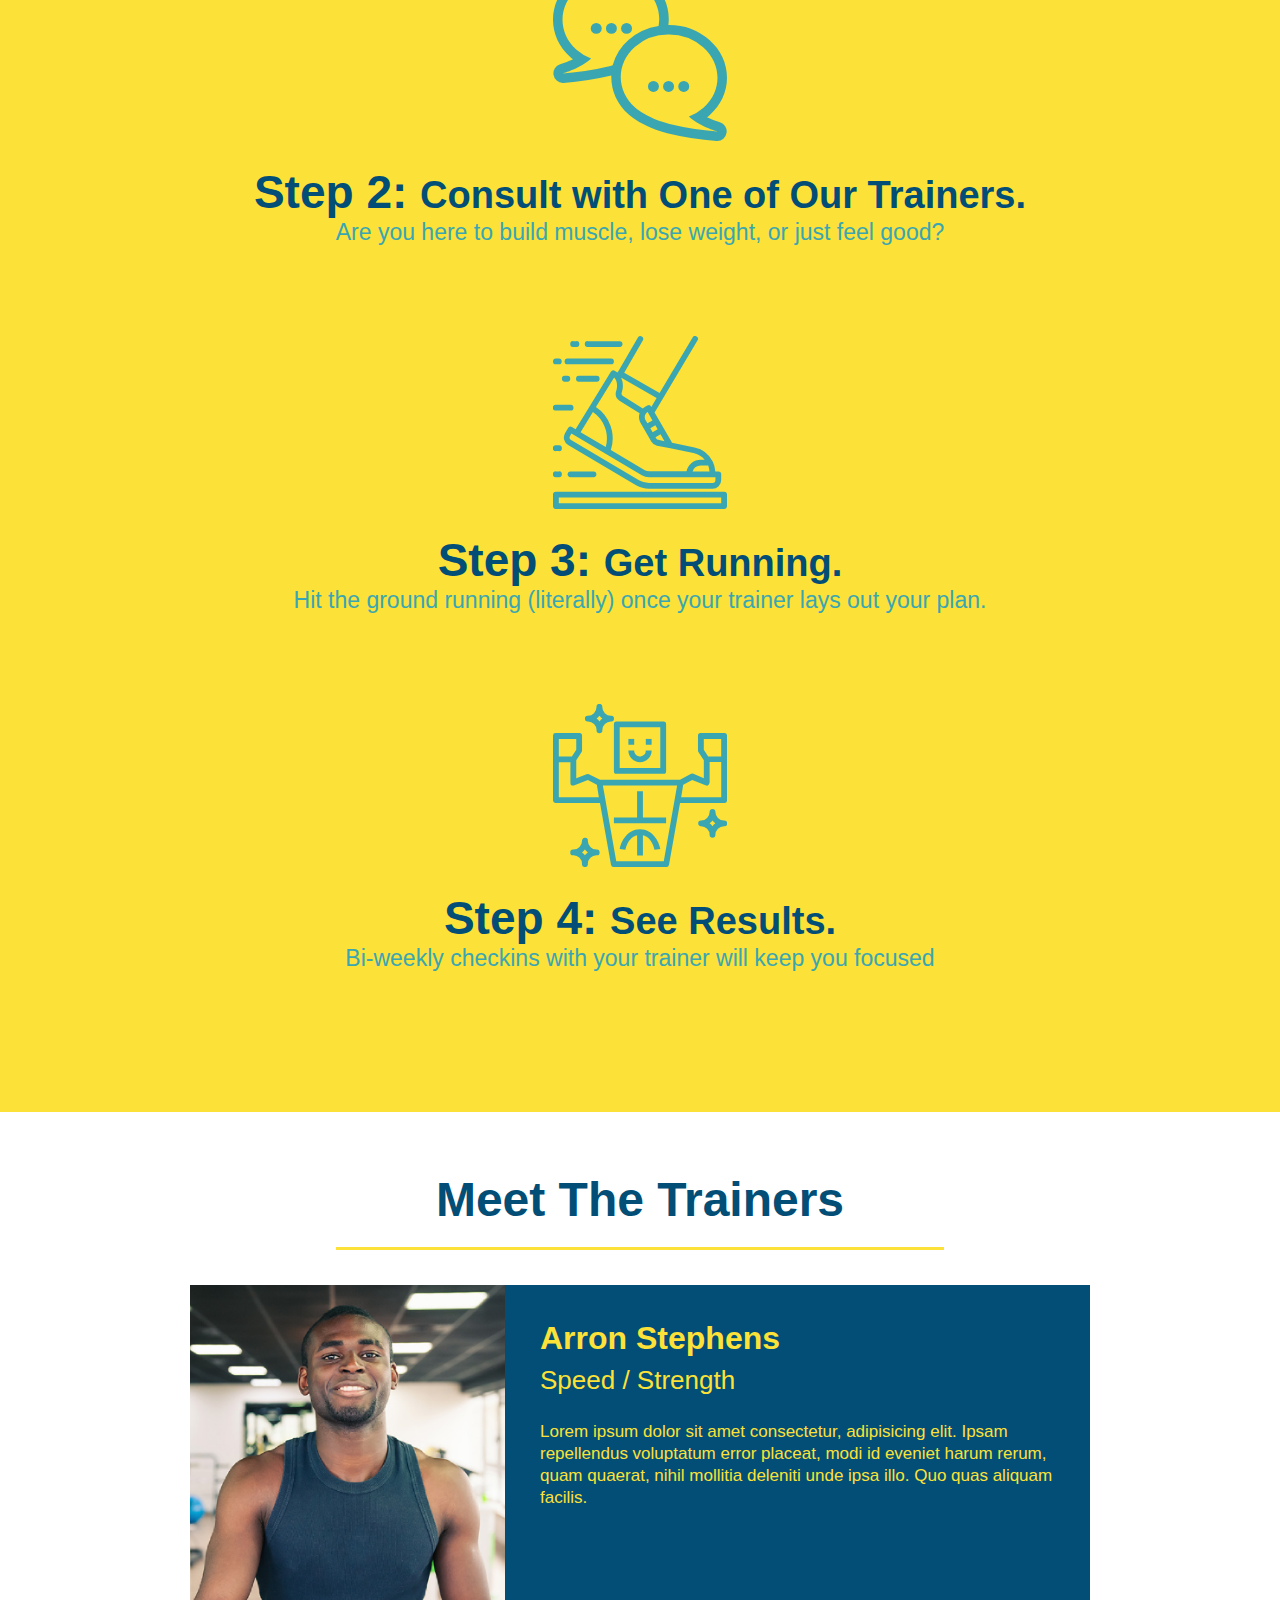
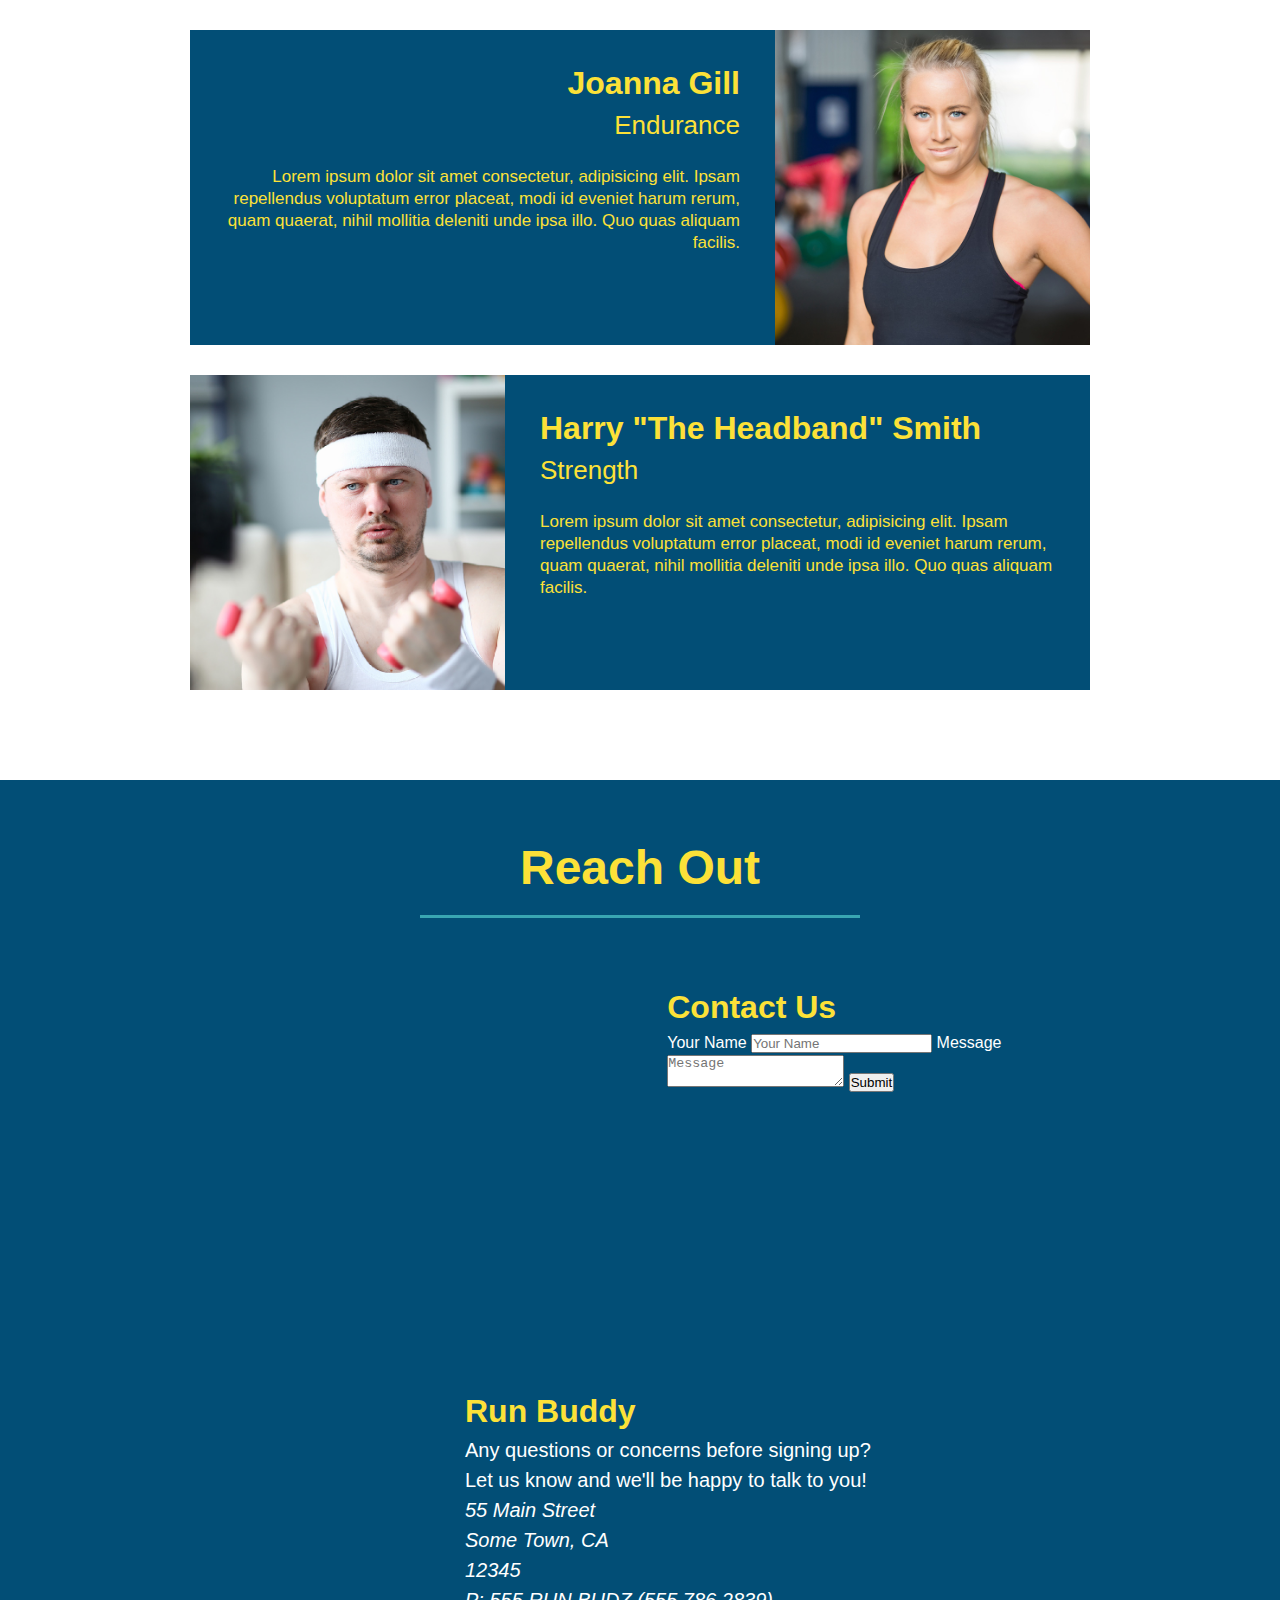
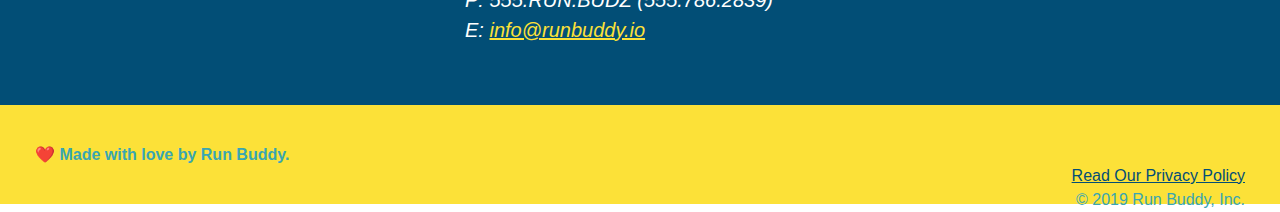
==== commit c11b0247: "add media queries" ====
--- a/index.html
+++ b/index.html
@@ -4,6 +4,7 @@
     <meta charset="UTF-8" />
     <title>Run Buddy</title>
     <link rel="stylesheet" href="./assets/css/style.css"/> 
+    <meta name="viewport" content="width=device-width, initial-scale=1.0" />
   </head>
   <body>
 
@@ -61,117 +62,95 @@
 
     <!-- "what we do" section -->
     <section id="what-we-do" class="intro">
-      <div class="flex-row">
-        <h2 class="section-title primary-border">What We Do</h2>
-      </div>
-      <div class="flex-row">
-        <p>
-          butcher selfies chambray shabby chic gentrify readymade yr Echo Park XOXO Tumblr normcore Banksy direct trade Blue Bottle chillwave you probably haven't heard of them single-origin coffee Vice fanny pack fixie Odd Future Austin fingerstache pickled twee synth Wes Anderson Thundercats viral bitters flannel meggings narwhal Marfa Schlitz sustainable Intelligentsia umami deep v craft
-        </p>
-      </div>
+      <h2 class="section-title primary-border">What We Do</h2>
+      <p>
+        butcher selfies chambray shabby chic gentrify readymade yr Echo Park XOXO Tumblr normcore Banksy direct trade Blue Bottle chillwave you probably haven't heard of them single-origin coffee Vice fanny pack fixie Odd Future Austin fingerstache pickled twee synth Wes Anderson Thundercats viral bitters flannel meggings narwhal Marfa Schlitz sustainable Intelligentsia umami deep v craft
+      </p>
     </section>
 
     <!-- "what you do" section -->
     <section id="what-you-do" class="steps">
-      <div class="flex-row">
-        <h2 class="section-title secondary-border">What You Do</h2>
-      </div> 
-
-      <div class="step">
-        <h3>Step 1:</h3>
-        <div class="step-info">
-          <div class="step-img">
-            <img src="./assets/images/step-1.svg" alt="computer icon"/>
-          </div>
-          <div class="step-text">
-            <h4>Fill Out the Form Above.</h4>
-            <p>You're already here, so why not?</p>
-          </div>
-        </div>
+      <h2 class="section-title secondary-border">What You Do</h2>
+        
+      <div>
+        <img src="./assets/images/step-1.svg" alt="computer icon"/>
+        <h3>Step 1: <span>Fill Out the Form Above.</span></h3>
+        <p>You're already here, so why not?</p>
       </div>
 
-      <div class="step">
-        <h3>Step 2:</h3>
-        <div class="step-info">
-          <div class="step-img">
-            <img src="./assets/images/step-2.svg" alt="message bubbles icon"/>
-          </div>
-          <div class="step-text">
-            <h4>Consult with One of Our Trainers.</h4>
-            <p>Are you here to build muscle, lose weight, or just feel good?</p>
-          </div>
-        </div>
+      <div>
+        <img src="./assets/images/step-2.svg" alt="message bubbles icon" />
+        <h3>Step 2: <span>Consult with One of Our Trainers.</span></h3>
+        <p>Are you here to build muscle, lose weight, or just feel good?</p>
       </div>
 
-      <div class="step">
-        <h3>Step 3:</h3>
-        <div class="step-info">
-          <div class="step-img">
-            <img src="./assets/images/step-3.svg" alt="running shoe icon"/>
-          </div>
-          <div class="step-text">
-            <h4>Get Running.</h4>
-            <p>Hit the ground running (literally) once your trainer lays out your plan.</p>
-          </div>
-        </div>
+      <div>
+        <img src="./assets/images/step-3.svg" alt="running shoe icon"/>
+        <h3>Step 3: <span>Get Running.</span></h3>
+        <p>Hit the ground running (literally) once your trainer lays out your plan.</p>
       </div>
 
-      <div class="step">
-        <h3>Step 4:</h3>
-        <div class="step-info">
-          <div class="step-img">
-            <img src="./assets/images/step-4.svg" alt="muscle flex icon"/>
-          </div>
-          <div class="step-text">
-            <h4>ee Results.</h4>
-            <p>Bi-weekly checkins with your trainer will keep you focused.</p>
-          </div>
-        </div>
+      <div>
+        <img src="./assets/images/step-4.svg" alt="muscle flex icon"/>
+        <h3>Step 4: <span>See Results.</span></h3>
+        <p>Bi-weekly checkins with your trainer will keep you focused</p>
       </div>
     </section>
 
     <!-- "meet the trainers" section -->
-    <section id="your-trainers">
-      <div class="flex-row">
-        <h2 class="section-title primary-border">Meet The Trainers</h2>  
-      </div>
-      <div class="trainers">
-        <article class="trainer">
-          <img src="./assets/images/trainer-1.jpg" alt="Arron Stephens smiling"/>
-          <div class="trainer-bio">
-            <h3 class="trainer-name">Arron Stephens</h3>
-            <h4 class="trainer-role">Speed / Strength</h4>
-            <p>Lorem ipsum dolor sit amet consectetur, adipisicing elit. Ipsam repellendus voluptatum error placeat, modi id eveniet harum rerum, quam quaerat, nihil mollitia deleniti unde ipsa illo. Quo quas aliquam facilis.</p>
-          </div>
-        </article>
-        
-        <article class="trainer">
-          <img src="./assets/images/trainer-2.jpg" alt="Joanna Gill"/>
-          <div class="trainer-bio">
-            <h3 class="trainer-name">Joanna Gill</h3>
-            <h4 class="trainer-role">Endurance</h4>
-            <p>Lorem ipsum dolor sit amet consectetur, adipisicing elit. Ipsam repellendus voluptatum error placeat, modi id eveniet harum rerum, quam quaerat, nihil mollitia deleniti unde ipsa illo. Quo quas aliquam facilis.</p>
-          </div>
-        </article>
-  
-        <article class="trainer">
-          <img src="./assets/images/trainer-3.jpg" alt="Harry Smith in a headband holding 1lb weights"/>
-          <div class="trainer-bio">
-            <h3 class="trainer-name">Harry "The Headband" Smith</h3>
-            <h4 class="trainer-role">Strength</h4>
-            <p>Lorem ipsum dolor sit amet consectetur, adipisicing elit. Ipsam repellendus voluptatum error placeat, modi id eveniet harum rerum, quam quaerat, nihil mollitia deleniti unde ipsa illo. Quo quas aliquam facilis.</p>
-          </div>
-        </article>
-      </div>     
+    <section id="your-trainers" class="trainers">
+      <h2 class="section-title primary-border">Meet The Trainers</h2>
+      <article class="trainer">
+        <img src="./assets/images/trainer-1.jpg" alt="Arron Stephens smiling"/>
+        <div class="text-left trainer-bio">
+          <h3>Arron Stephens</h3>
+          <h4>Speed / Strength</h4>
+          <p>Lorem ipsum dolor sit amet consectetur, adipisicing elit. Ipsam repellendus voluptatum error placeat, modi id eveniet harum rerum, quam quaerat, nihil mollitia deleniti unde ipsa illo. Quo quas aliquam facilis.</p>
+        </div>
+      </article>
+      
+      <article class="trainer">
+        <div class="trainer-bio text-right">
+          <h3>Joanna Gill</h3>
+          <h4>Endurance</h4>
+          <p>Lorem ipsum dolor sit amet consectetur, adipisicing elit. Ipsam repellendus voluptatum error placeat, modi id eveniet harum rerum, quam quaerat, nihil mollitia deleniti unde ipsa illo. Quo quas aliquam facilis.</p>
+        </div>
+        <img src="./assets/images/trainer-2.jpg" alt="Joanna Gill"/>
+      </article>
+
+      <article class="trainer">
+        <img src="./assets/images/trainer-3.jpg" alt="Harry Smith in a headband holding 1lb weights"/>
+        <div class="text-left trainer-bio">
+          <h3>Harry "The Headband" Smith</h3>
+          <h4>Strength</h4>
+          <p>Lorem ipsum dolor sit amet consectetur, adipisicing elit. Ipsam repellendus voluptatum error placeat, modi id eveniet harum rerum, quam quaerat, nihil mollitia deleniti unde ipsa illo. Quo quas aliquam facilis.</p>
+        </div>
+      </article>
     </section>
 
     <!-- "reach out" section -->
     <section class="contact" id="reach-out">
-      <div class="flex-row">
-        <h2 class="section-title secondary-border">Reach Out</h2>
-      </div>
+      <h2 class="section-title secondary-border">Reach Out</h2>
       <div class="contact-info">
+        <iframe src="https://www.google.com/maps/embed?pb=!1m18!1m12!1m3!1d3149.5036199481615!2d-122.26072858553935!3d37.871903414339975!2m3!1f0!2f0!3f0!3m2!1i1024!2i768!4f13.1!3m3!1m2!1s0x808f7718c522d7c1%3A0xda8034ea3b6b3289!2sUniversity%20of%20California%2C%20Berkeley!5e0!3m2!1sen!2sus!4v1647548840502!5m2!1sen!2sus" 
+        width="400" 
+        height="400" 
+        style="border:0;" 
+        allowfullscreen="" 
+        loading="lazy">
+        </iframe>
+        <div class="contact-form">
+          <h3>Contact Us</h3>
+          <form>
+             <label for="contact-name">Your Name</label>
+             <input type="text" id="contact-name" placeholder="Your Name" />
         
+             <label for="contact-message">Message</label>
+             <textarea id="contact-message" placeholder="Message"></textarea>
+        
+             <button type="submit">Submit</button>
+            </form>
+        </div>
         <div>
           <h3>
             Run Buddy
@@ -189,26 +168,6 @@
             E: <a href="mailto:info@runbuddy.io">info@runbuddy.io</a>
           </address>
         </div>
-
-        <div class="contact-form">
-          <h3>Contact Us</h3>
-          <form>
-             <label for="contact-name">Your Name</label>
-             <input type="text" id="contact-name" placeholder="Your Name" />
-        
-             <label for="contact-message">Message</label>
-             <textarea id="contact-message" placeholder="Message"></textarea>        
-             <button type="submit">Submit</button>
-            </form>
-        </div>
-        
-        <iframe src="https://www.google.com/maps/embed?pb=!1m18!1m12!1m3!1d3149.5036199481615!2d-122.26072858553935!3d37.871903414339975!2m3!1f0!2f0!3f0!3m2!1i1024!2i768!4f13.1!3m3!1m2!1s0x808f7718c522d7c1%3A0xda8034ea3b6b3289!2sUniversity%20of%20California%2C%20Berkeley!5e0!3m2!1sen!2sus!4v1647548840502!5m2!1sen!2sus" 
-        width="400" 
-        height="400" 
-        style="border:0;" 
-        allowfullscreen="" 
-        loading="lazy">
-        </iframe>
       </div>
     </section>
     <footer>
--- a/assets/css/style.css
+++ b/assets/css/style.css
@@ -10,23 +10,15 @@
 .text-right {
   text-align: right;
 }
-.flex-row {
-  display: flex;
-}
 header {
     padding: 20px 35px;
-    display: flex;
-    justify-content: space-between;
-    flex-wrap: wrap;
   }
 
 header h1 {
     font-weight: bold;
     font-size: 36px;
     color: #fce138;
-    margin: 0; 
-    /* margin style redundant with declaration at top of stylesheet?*/
-    /* display: inline; */
+    display: inline;
   }
   
 header a {
@@ -34,23 +26,17 @@
     text-decoration: none;
   }  
 header nav {
-    margin: 7px 0;  
-}
-header nav ul {
-  display: flex;
-  flex-wrap: wrap;
-  justify-content: space-between;
-  align-items: center;
-  list-style: none;
+    float: right;
+    margin: 7px 0;
 }
 header nav ul li {
     display: inline;
 }
 header nav ul li a {
-    margin: 0 30px;
-    font-weight: lighter;
-    font-size: 1.55vw;
-  }
+  padding: 10px 15px;
+  font-weight: lighter;
+  font-size: 22px;
+}
 .hero-form>h3 {
    font-size: 36px; 
 }
@@ -59,30 +45,19 @@
 }
 .hero {
     background-image: url("../images/hero-bg.jpg");
+    height: 600px;
     background-size: cover;
     background-position: center;
-    display: flex;
-    justify-content: center;
-    flex-wrap: wrap;
-  }
-  .hero-cta {
-    width: 35%;
-    text-align: right;
-    margin: 3.5%;
-    color: #fff;
-    font-size: 18px;
-    line-height: 1.3;
-  }
-.hero-cta h2 {
-  font-style: italic;
-  font-size: 55px;
-  color: #fce138;
+    position: relative;
+    align-items: flex-start;
+  }
+.hero-cta {
+  line-height: 1.2;
 }
 .hero-form {
     background-color: #fce138;
     padding: 20px;
-    width: 40%;
-    margin: 3.5%;
+    width: 500px;
     color: #024e76;
     border: solid 3px #024e76;
     border-radius: 10px;
@@ -118,67 +93,46 @@
     font-family: Helvetica, Arial, sans-serif;
     /* background-color: tomato; */
   }
+.intro {
+    text-align: center;
+}
 .intro p {
   line-height: 1.7;
   color: #39a6b2;
   width: 80%;
   font-size: 20px;
   margin: 0 auto;
+}
+.steps {
   text-align: center;
-}
-.steps {
   background: #fce138;
 }
-.step {
-  margin: 50px auto;
-  padding-bottom: 50px;
-  width: 80%;
-  border-bottom: 1px solid #39a6b2;
-  display: flex;
-  flex-wrap: wrap;
-  align-items: center;
-  justify-content: space-between;
-}
-
-.step h3 {
+.steps div {
+  margin-bottom: 80px;
+}
+.steps img {
+  width: 15%;
+  margin: 10px 0;
+}
+.steps h3 {
   color: #024e76;
   font-size: 46px;
-  flex: 1 30%
-}
-.step-info  {
-  display: flex;
-  flex-wrap: wrap;
-  align-items: center;
-  flex: 2 70%;
-}
-.step-img {
-  flex: 1 12%;
-  margin-right: 20px;
-}
-.step-img img {
-  max-width: 100%;
-}
-.step-text {
-  flex: 12;
-}
-.step-text p {
+  margin-top: 10px;
+}
+.steps p {
     color:#39a6b2;
-    font-size: 18px;
-}
-.step-text h4 {
-  font-size: 26px;
-  line-height: 1.5;
+    font-size: 23px;
+}
+.steps span {
+  font-size: 38px;
+}
+.section-title {
+  font-size: 48px;
   color: #024e76;
-}
-
-.section-title {
-  font-size: 55px;
-  color: #024e76;
+  margin-bottom: 35px;
+  padding: 0 100px 20px 100px;
+  display: inline-block;
   border-bottom: 3px solid;
-  padding-bottom: 20px;
-  text-align: center;
-  margin: 0 auto 35px auto;
-  width: 50%;
 }
 
 .primary-border {
@@ -189,52 +143,52 @@
   border-color: #39a6b2;
 }
 .trainers {
-  width: 100%;
-  margin: 0 auto;
-  display: flex;
-  flex-wrap: wrap;
-  justify-content: space-around;
+  text-align: center;
 }
 .trainer {
-  margin: 20px;
+  width: 900px;
+  margin: 0 auto 30px auto;
   background: #024e76;
   color:#fce138;
-  flex: 1;
+  overflow:auto;
 }
 .trainer img {
-  width: 100%;
+  width: 35%;
+  float: left;
 }
 .trainer-bio {
-  padding: 25px;
-  line-height: 1.3;
+  padding: 35px;
+  float: left;
+  width: 65%;
 }
 .trainer-bio h3 {
-  font-size: 28px;
+  font-size: 32px;
+  margin-bottom: 8px;
 }
 .trainer-bio h4 {
   font-weight: lighter;
-  font-size: 22px;
-  margin-bottom: 15px;
+  font-size: 26px;
+  margin-bottom: 25px;
 }
 .trainer-bio p {
   font-size: 17px;
+  line-height: 1.3;
 }
 .contact {
   background-color: #024e76;
+  text-align: center;
 }
 .contact h2 {
   color:#fce138;
 }
-.contact-info {
-  display: flex; 
-  justify-content: space-between;
-  flex-wrap: wrap;
-}
-.contact-info > * {
-  flex: 1;
-  margin: 15px;
-}
 .contact-info div {
+  display:inline-block;
+  width: 410px;
+  text-align: left;
+  vertical-align: top;
+  margin: 30px 0 0 60px;
+  line-height: 1.5;
+  font-style: normal;
   color: white;
 }
 .contact-info h3 {
@@ -242,49 +196,40 @@
   color:#fce138;
 } 
 .contact-info p, address {
-  font-size: 16px;
-} 
+  font-size: 20px;
+}
 .contact-info a {
   color: #fce138;
 }
 .contact-info iframe {
+  width: 400px;
   height: 400px;
 }
-.contact-form input, .contact-form textarea {
-  border: 1px solid #024e76;
-  display: block;
-  padding: 7px 15px;
-  font-size: 16px;
-  color:#024e76;
+footer {
+  background: #fce138;
   width: 100%;
-  margin-bottom: 15px;
-  margin-top: 5px;
-}
-.contact-form button {
-  width: 100%;
-  border: none;
-  background:#fce138;
-  color:#024e76;
-  text-align: center;
-  padding: 15px 0;
-  font-size: 16px;
-}
-footer {
-  display: flex;
-  justify-content: space-between;
-  flex-wrap: wrap;
-  background: #fce138;
-  width: 100%;  
   padding: 40px 35px; 
 }
 footer h2 {
+    display: inline;
     color: #024e76;
     font-size: 30px;
 }
 footer div {
+    float: right;
     line-height: 1.5;
     text-align: right;
   }
 footer a {
   color: #024e76;
-} +} 
+
+@media screen and (max-width: 980px) {
+
+}
+@media screen and (max-width: 768px) {
+
+}
+@media screen and (max-width: 575px) {
+
+}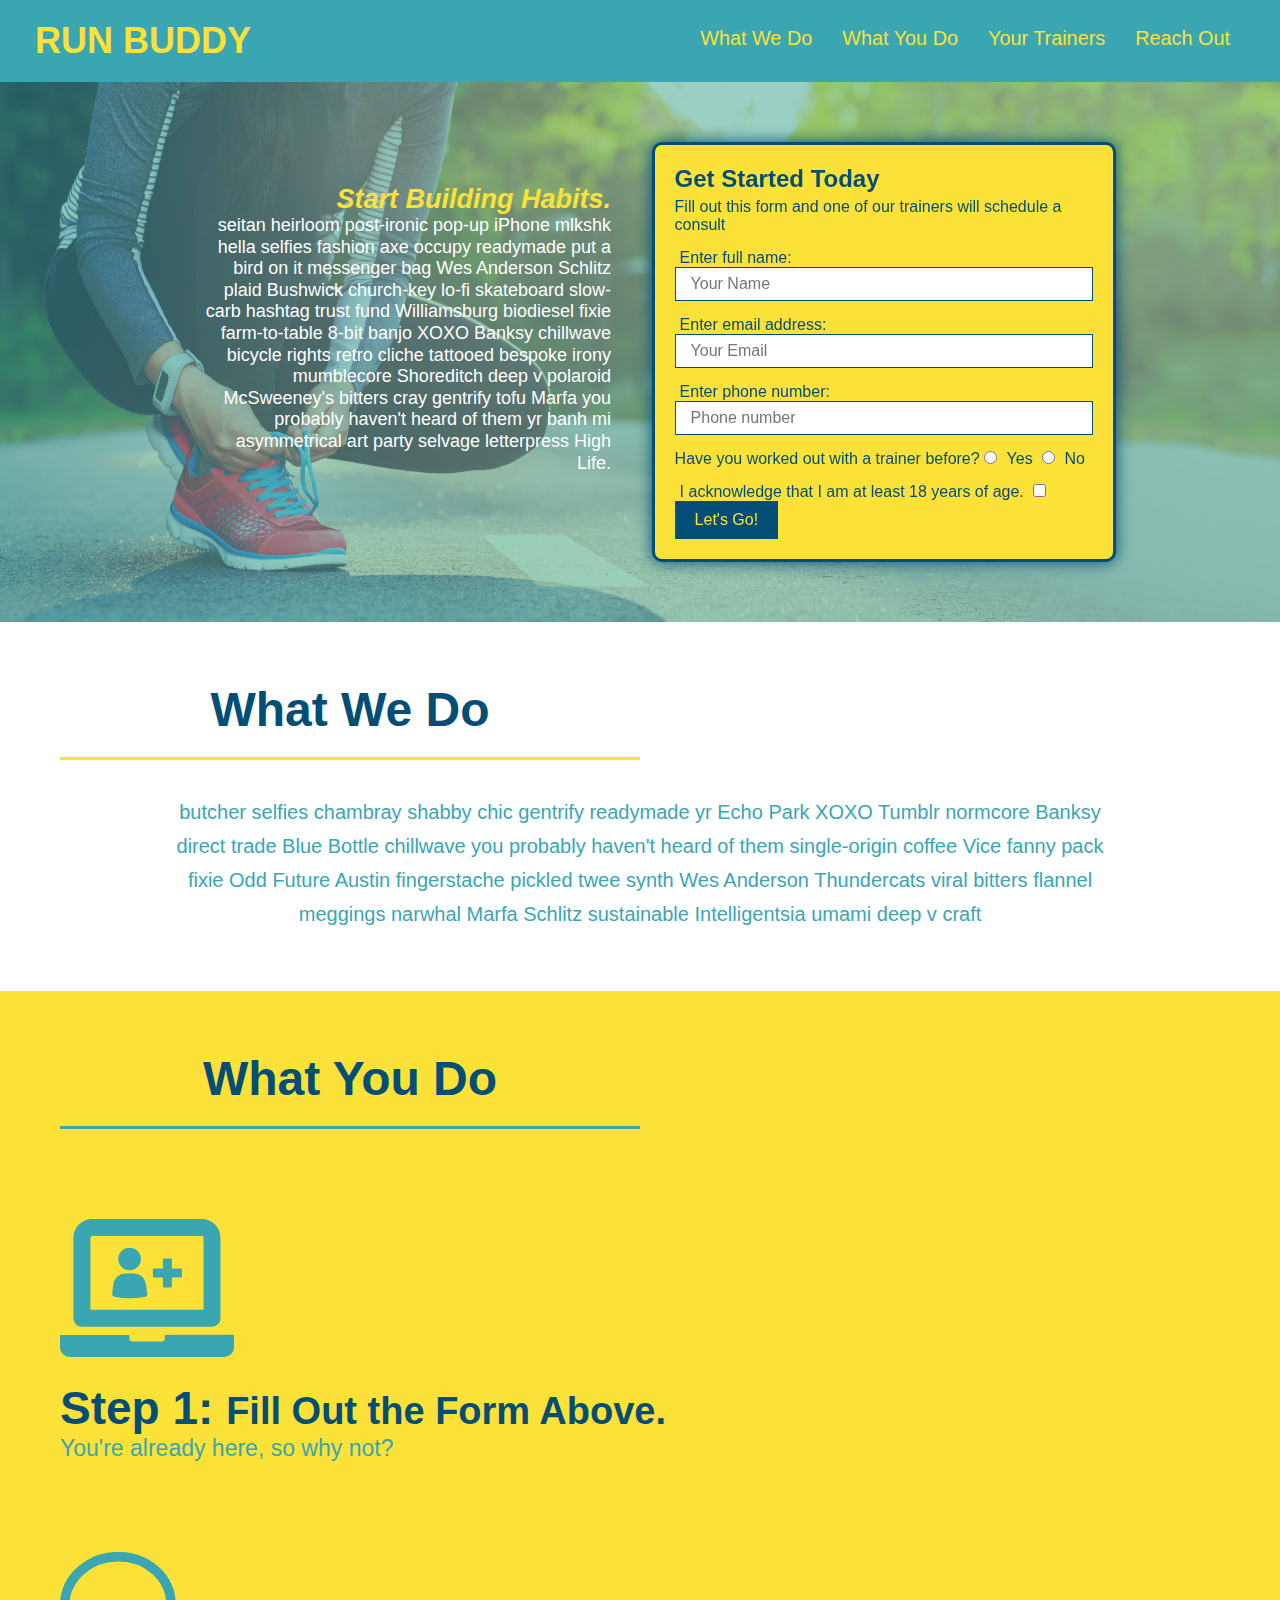
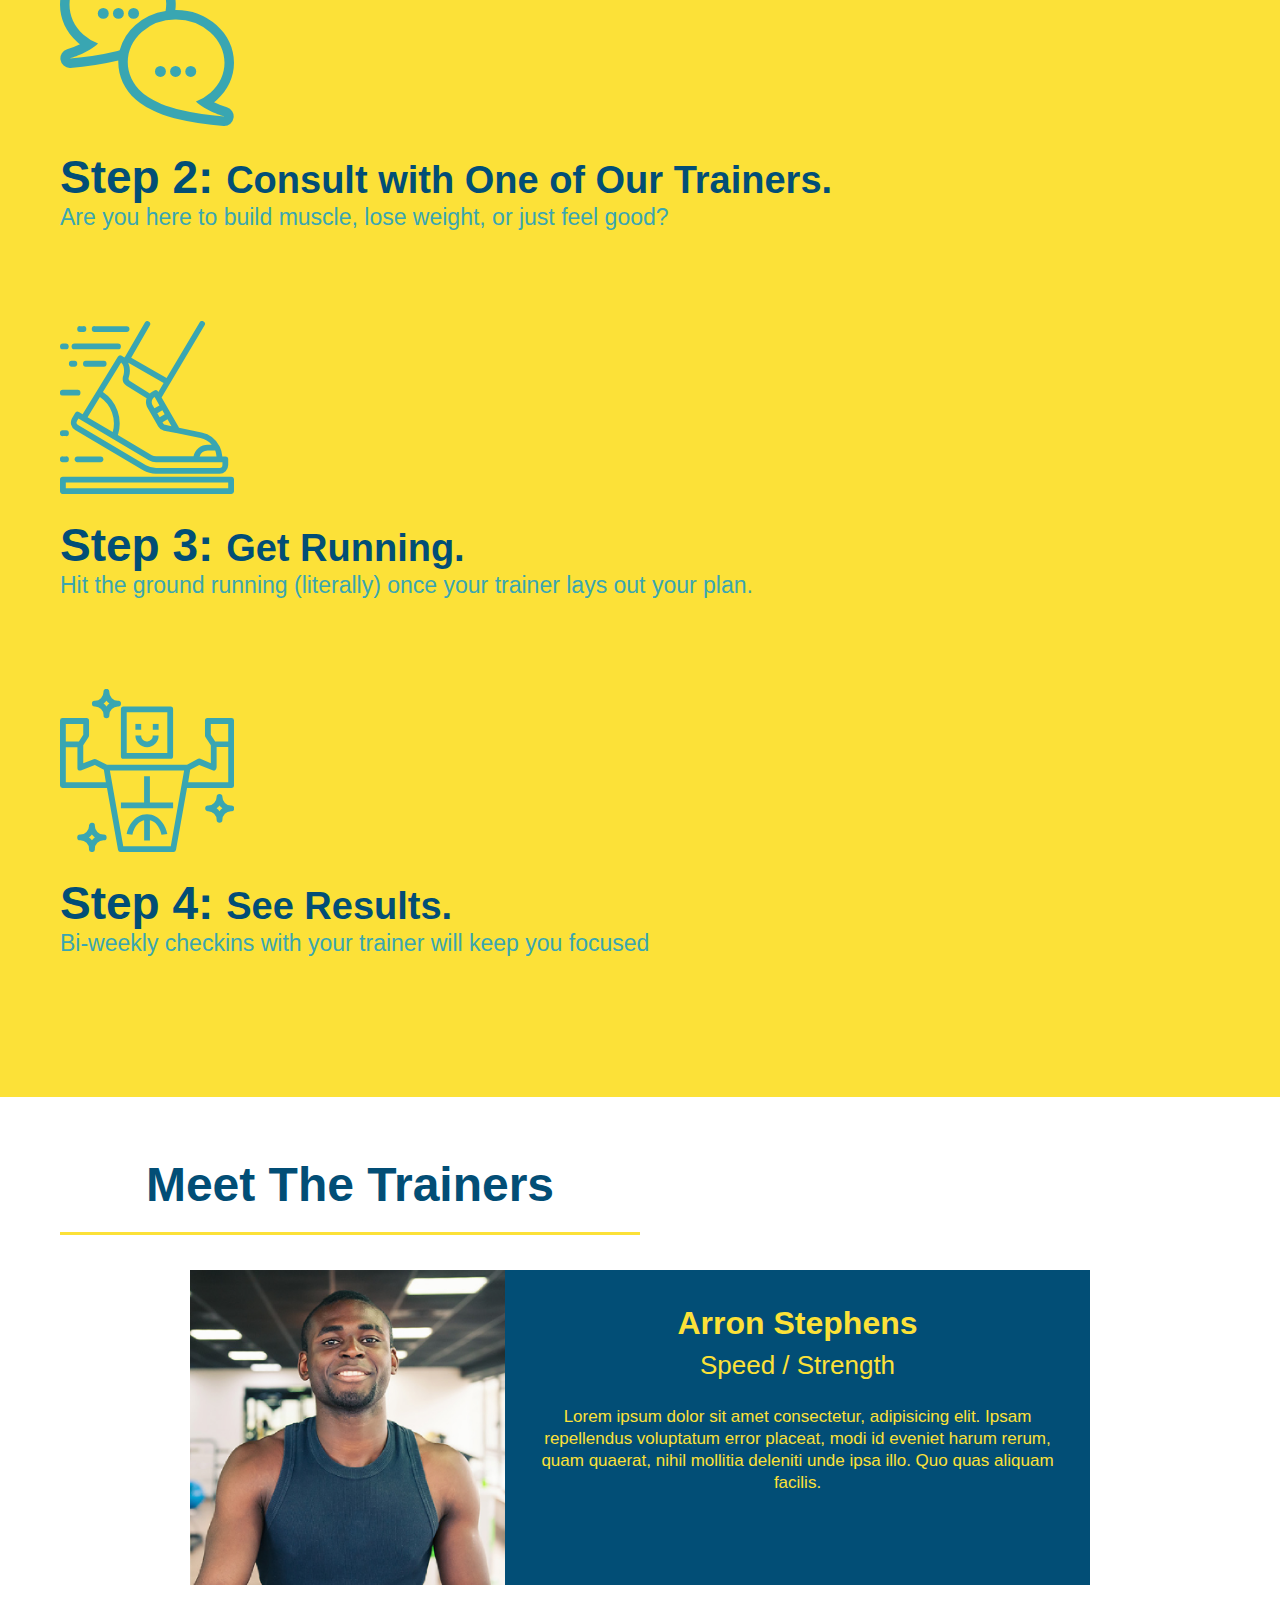
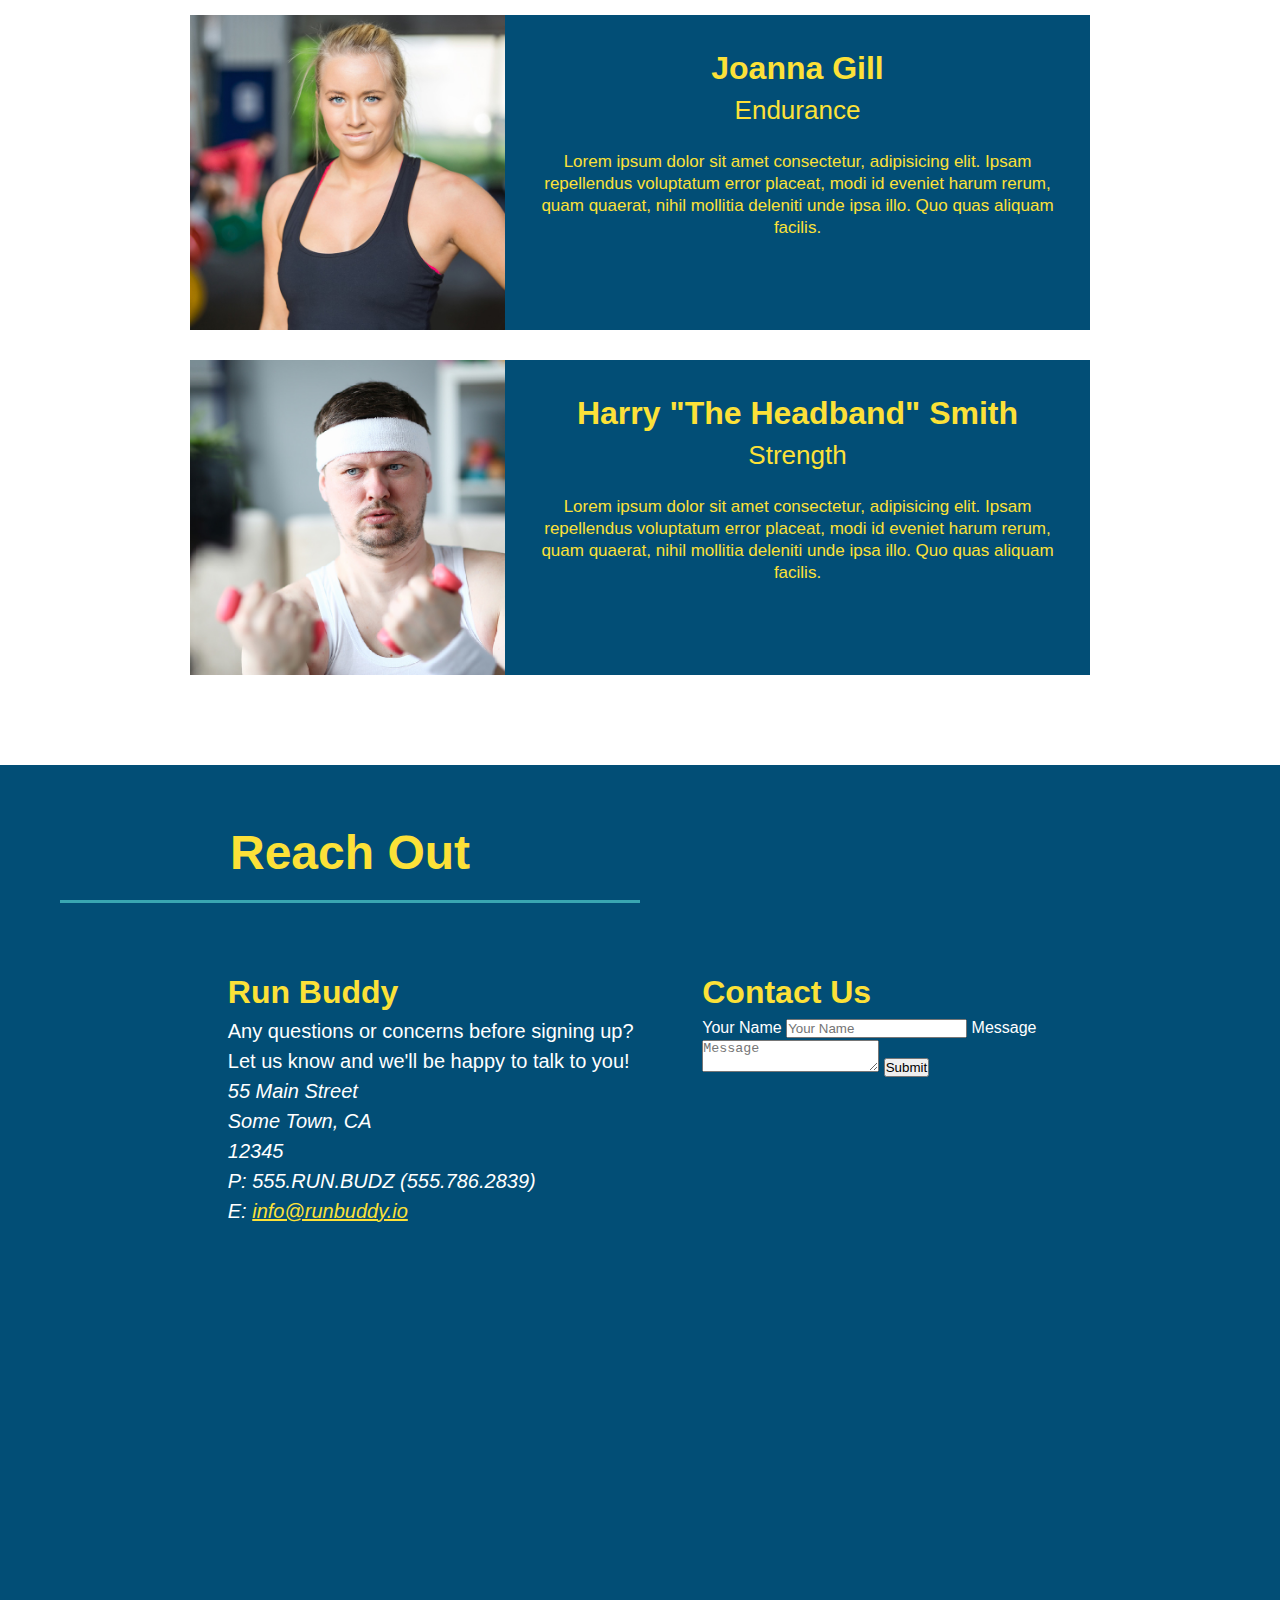
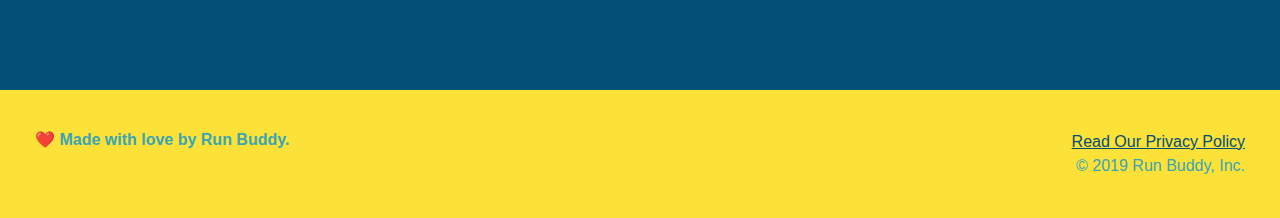
==== commit 4348a20f: "media query updates" ====
--- a/index.html
+++ b/index.html
@@ -9,7 +9,7 @@
   <body>
 
    <!-- hero/jumbotron -->
-   <header id = "title">
+  <header id = "title">
     <h1>
       <a href = "/">RUN BUDDY</a></h1>
     <nav>
@@ -28,7 +28,7 @@
         </li>
       </ul>
     </nav>
-</header>
+  </header>
     <section class="hero">
       <div class="hero-cta">
         <h2>Start Building Habits.</h2>
@@ -36,6 +36,7 @@
           seitan heirloom post-ironic pop-up iPhone mlkshk hella selfies fashion axe occupy readymade put a bird on it messenger bag Wes Anderson Schlitz plaid Bushwick church-key lo-fi skateboard slow-carb hashtag trust fund Williamsburg biodiesel fixie farm-to-table 8-bit banjo XOXO Banksy chillwave bicycle rights retro cliche tattooed bespoke irony mumblecore Shoreditch deep v polaroid McSweeney's bitters cray gentrify tofu Marfa you probably haven't heard of them yr banh mi asymmetrical art party selvage letterpress High Life.
         </p>
       </div> 
+      
       <div class = "hero-form">
         <h3>Get Started Today</h3>
         <p>Fill out this form and one of our trainers will schedule a consult</p>
@@ -62,16 +63,26 @@
 
     <!-- "what we do" section -->
     <section id="what-we-do" class="intro">
-      <h2 class="section-title primary-border">What We Do</h2>
-      <p>
-        butcher selfies chambray shabby chic gentrify readymade yr Echo Park XOXO Tumblr normcore Banksy direct trade Blue Bottle chillwave you probably haven't heard of them single-origin coffee Vice fanny pack fixie Odd Future Austin fingerstache pickled twee synth Wes Anderson Thundercats viral bitters flannel meggings narwhal Marfa Schlitz sustainable Intelligentsia umami deep v craft
-      </p>
+      <div class="flex-row">
+        <h2 class="section-title primary-border">
+          What We Do
+        </h2>
+      </div>
+      <div class="flex-row">
+        <p>
+          butcher selfies chambray shabby chic gentrify readymade yr Echo Park XOXO Tumblr normcore Banksy direct trade  Blue Bottle chillwave you probably haven't heard of them single-origin coffee Vice fanny pack fixie Odd Future Austin fingerstache pickled twee synth Wes Anderson Thundercats viral bitters flannel meggings narwhal Marfa Schlitz sustainable Intelligentsia umami deep v craft
+        </p>
+      </div>
     </section>
 
     <!-- "what you do" section -->
     <section id="what-you-do" class="steps">
-      <h2 class="section-title secondary-border">What You Do</h2>
-        
+      <div class="flex-row">
+        <h2 class="section-title secondary-border">
+          What You Do
+        </h2> 
+      </div>
+
       <div>
         <img src="./assets/images/step-1.svg" alt="computer icon"/>
         <h3>Step 1: <span>Fill Out the Form Above.</span></h3>
@@ -102,7 +113,7 @@
       <h2 class="section-title primary-border">Meet The Trainers</h2>
       <article class="trainer">
         <img src="./assets/images/trainer-1.jpg" alt="Arron Stephens smiling"/>
-        <div class="text-left trainer-bio">
+        <div class="trainer-bio">
           <h3>Arron Stephens</h3>
           <h4>Speed / Strength</h4>
           <p>Lorem ipsum dolor sit amet consectetur, adipisicing elit. Ipsam repellendus voluptatum error placeat, modi id eveniet harum rerum, quam quaerat, nihil mollitia deleniti unde ipsa illo. Quo quas aliquam facilis.</p>
@@ -110,17 +121,17 @@
       </article>
       
       <article class="trainer">
-        <div class="trainer-bio text-right">
+        <img src="./assets/images/trainer-2.jpg" alt="Joanna Gill"/>
+        <div class="trainer-bio">
           <h3>Joanna Gill</h3>
           <h4>Endurance</h4>
           <p>Lorem ipsum dolor sit amet consectetur, adipisicing elit. Ipsam repellendus voluptatum error placeat, modi id eveniet harum rerum, quam quaerat, nihil mollitia deleniti unde ipsa illo. Quo quas aliquam facilis.</p>
         </div>
-        <img src="./assets/images/trainer-2.jpg" alt="Joanna Gill"/>
       </article>
 
       <article class="trainer">
         <img src="./assets/images/trainer-3.jpg" alt="Harry Smith in a headband holding 1lb weights"/>
-        <div class="text-left trainer-bio">
+        <div class="trainer-bio">
           <h3>Harry "The Headband" Smith</h3>
           <h4>Strength</h4>
           <p>Lorem ipsum dolor sit amet consectetur, adipisicing elit. Ipsam repellendus voluptatum error placeat, modi id eveniet harum rerum, quam quaerat, nihil mollitia deleniti unde ipsa illo. Quo quas aliquam facilis.</p>
@@ -132,25 +143,6 @@
     <section class="contact" id="reach-out">
       <h2 class="section-title secondary-border">Reach Out</h2>
       <div class="contact-info">
-        <iframe src="https://www.google.com/maps/embed?pb=!1m18!1m12!1m3!1d3149.5036199481615!2d-122.26072858553935!3d37.871903414339975!2m3!1f0!2f0!3f0!3m2!1i1024!2i768!4f13.1!3m3!1m2!1s0x808f7718c522d7c1%3A0xda8034ea3b6b3289!2sUniversity%20of%20California%2C%20Berkeley!5e0!3m2!1sen!2sus!4v1647548840502!5m2!1sen!2sus" 
-        width="400" 
-        height="400" 
-        style="border:0;" 
-        allowfullscreen="" 
-        loading="lazy">
-        </iframe>
-        <div class="contact-form">
-          <h3>Contact Us</h3>
-          <form>
-             <label for="contact-name">Your Name</label>
-             <input type="text" id="contact-name" placeholder="Your Name" />
-        
-             <label for="contact-message">Message</label>
-             <textarea id="contact-message" placeholder="Message"></textarea>
-        
-             <button type="submit">Submit</button>
-            </form>
-        </div>
         <div>
           <h3>
             Run Buddy
@@ -168,6 +160,26 @@
             E: <a href="mailto:info@runbuddy.io">info@runbuddy.io</a>
           </address>
         </div>
+        <div class="contact-form">
+          <h3>Contact Us</h3>
+          <form>
+             <label for="contact-name">Your Name</label>
+             <input type="text" id="contact-name" placeholder="Your Name" />
+        
+             <label for="contact-message">Message</label>
+             <textarea id="contact-message" placeholder="Message"></textarea>
+        
+             <button type="submit">Submit</button>
+            </form>
+        </div>
+        
+        <iframe src="https://www.google.com/maps/embed?pb=!1m18!1m12!1m3!1d3149.5036199481615!2d-122.26072858553935!3d37.871903414339975!2m3!1f0!2f0!3f0!3m2!1i1024!2i768!4f13.1!3m3!1m2!1s0x808f7718c522d7c1%3A0xda8034ea3b6b3289!2sUniversity%20of%20California%2C%20Berkeley!5e0!3m2!1sen!2sus!4v1647548840502!5m2!1sen!2sus" 
+        width="400" 
+        height="400" 
+        style="border:0;" 
+        allowfullscreen="" 
+        loading="lazy">
+        </iframe>
       </div>
     </section>
     <footer>
--- a/assets/css/style.css
+++ b/assets/css/style.css
@@ -3,22 +3,19 @@
     padding: 0;
     box-sizing: border-box;
 }
-.text-left {
-  text-align: left;
-}
-
-.text-right {
-  text-align: right;
-}
+
 header {
     padding: 20px 35px;
+    background: #39a6b2;
+    display:flex;
+    justify-content: space-between;
+    flex-wrap: wrap;
   }
 
 header h1 {
     font-weight: bold;
     font-size: 36px;
     color: #fce138;
-    display: inline;
   }
   
 header a {
@@ -26,44 +23,59 @@
     text-decoration: none;
   }  
 header nav {
-    float: right;
     margin: 7px 0;
 }
-header nav ul li {
-    display: inline;
-}
+
+header nav ul {
+  display: flex;
+  flex-wrap: wrap;
+  justify-content: space-between;
+  align-items: center;
+  list-style: none;
+}
+
 header nav ul li a {
   padding: 10px 15px;
   font-weight: lighter;
-  font-size: 22px;
-}
-.hero-form>h3 {
-   font-size: 36px; 
+  font-size: 1.55vw;
+}
+.hero-form h3 {
+   font-size: 24px; 
 }
 section {
     padding: 60px;
 }
 .hero {
-    background-image: url("../images/hero-bg.jpg");
-    height: 600px;
-    background-size: cover;
-    background-position: center;
-    position: relative;
-    align-items: flex-start;
-  }
+  background-image: url("../images/hero-bg.jpg");
+  background-size: cover;
+  background-position: center;
+  display:flex;
+  flex-wrap: wrap;
+  justify-content: center;
+  align-items: flex-start;
+}
 .hero-cta {
+  width: 35%;
+  text-align: right;
+  margin: 3.5%;
+  color: #fff;
+  font-size: 18px;
   line-height: 1.2;
+}
+.hero-cta h2 {
+  color:#fce138;
+  font-style: italic;
+}
+.hero-cta p {
+  color: #fff;
 }
 .hero-form {
     background-color: #fce138;
     padding: 20px;
-    width: 500px;
+    width: 40%;
     color: #024e76;
     border: solid 3px #024e76;
     border-radius: 10px;
-    position: absolute;
-    bottom: 120px;
-    right: 140px;
     filter: drop-shadow(0 0 0.5rem #024e76);
   }
 .hero-form p {
@@ -93,18 +105,16 @@
     font-family: Helvetica, Arial, sans-serif;
     /* background-color: tomato; */
   }
-.intro {
-    text-align: center;
-}
+
 .intro p {
   line-height: 1.7;
   color: #39a6b2;
   width: 80%;
   font-size: 20px;
   margin: 0 auto;
+  text-align: center;
 }
 .steps {
-  text-align: center;
   background: #fce138;
 }
 .steps div {
@@ -130,9 +140,10 @@
   font-size: 48px;
   color: #024e76;
   margin-bottom: 35px;
-  padding: 0 100px 20px 100px;
-  display: inline-block;
+  padding-bottom: 20px;
   border-bottom: 3px solid;
+  text-align: center;
+  width: 50%;
 }
 
 .primary-border {
@@ -205,18 +216,21 @@
   width: 400px;
   height: 400px;
 }
+
+/* footer styles */
 footer {
   background: #fce138;
   width: 100%;
   padding: 40px 35px; 
+  display: flex;
+  justify-content: space-between;
+  flex-wrap: wrap;
 }
 footer h2 {
-    display: inline;
     color: #024e76;
     font-size: 30px;
 }
 footer div {
-    float: right;
     line-height: 1.5;
     text-align: right;
   }
@@ -225,11 +239,110 @@
 } 
 
 @media screen and (max-width: 980px) {
-
-}
+  header {
+    padding-bottom: 10px;
+    justify-content: center;
+  }
+  header h1 {
+    width: 100%;
+    text-align: center;
+  }
+  header nav ul {
+    margin-top: 20px;
+    width: 100%;
+    justify-content: center;
+  }
+  header nav ul li a {
+    font-size: 20px;
+  }
+  footer h2, footer div {
+    text-align: center;
+    width: 100%;
+  }
+  .hero-cta, .hero-form {
+    width: 100%;
+  }
+  
+  .hero-cta {
+    text-align: center;
+  }
+  .section-title {
+    width: 80%;
+  }
+  
+  .trainer {
+    flex: 0 70%;
+  }
+  
+  .contact-info iframe{
+    flex: 1 100%;
+  }
+}
+
 @media screen and (max-width: 768px) {
-
+  section {
+    padding: 30px 15px;
+  }
+
+  .step {
+    margin: 50px auto;
+    padding-bottom: 50px;
+    width: 80%;
+    border-bottom: 1px solid #39a6b2;
+    display: flex;
+    flex-wrap: wrap;
+    align-items: center;
+    justify-content: space-between;
+  }  
+
+  .step h3 {
+    flex: 1 30%;
+    text-align: center;
+    font-size: 46px;
+  }
+
+  .step-info {
+    flex: 2 70%;
+    display:flex;
+    flex-wrap: wrap;
+    align-items: center;
+  }
+  .step-img {
+    flex: 0 32%;
+    margin-right: 0;
+    margin-top: 15px;
+    margin-bottom: 15px;
+  }
+
+  .step-text {
+    flex: 100%;  
+  }
 }
 @media screen and (max-width: 575px) {
-
+  .hero-form button {
+    width: 100%;
+  }
+
+  .section-title {
+    width: 95%;
+  }
+
+  .intro p {
+    width: 100%;
+  }
+
+  .trainer {
+    flex: 0 100%;
+  }
+
+  .contact-info {
+    text-align: center;
+  }
+
+  .contact-info > * {
+    flex: 0 100%;
+  }  
+  .contact-form {
+    order: 3;
+  }
 }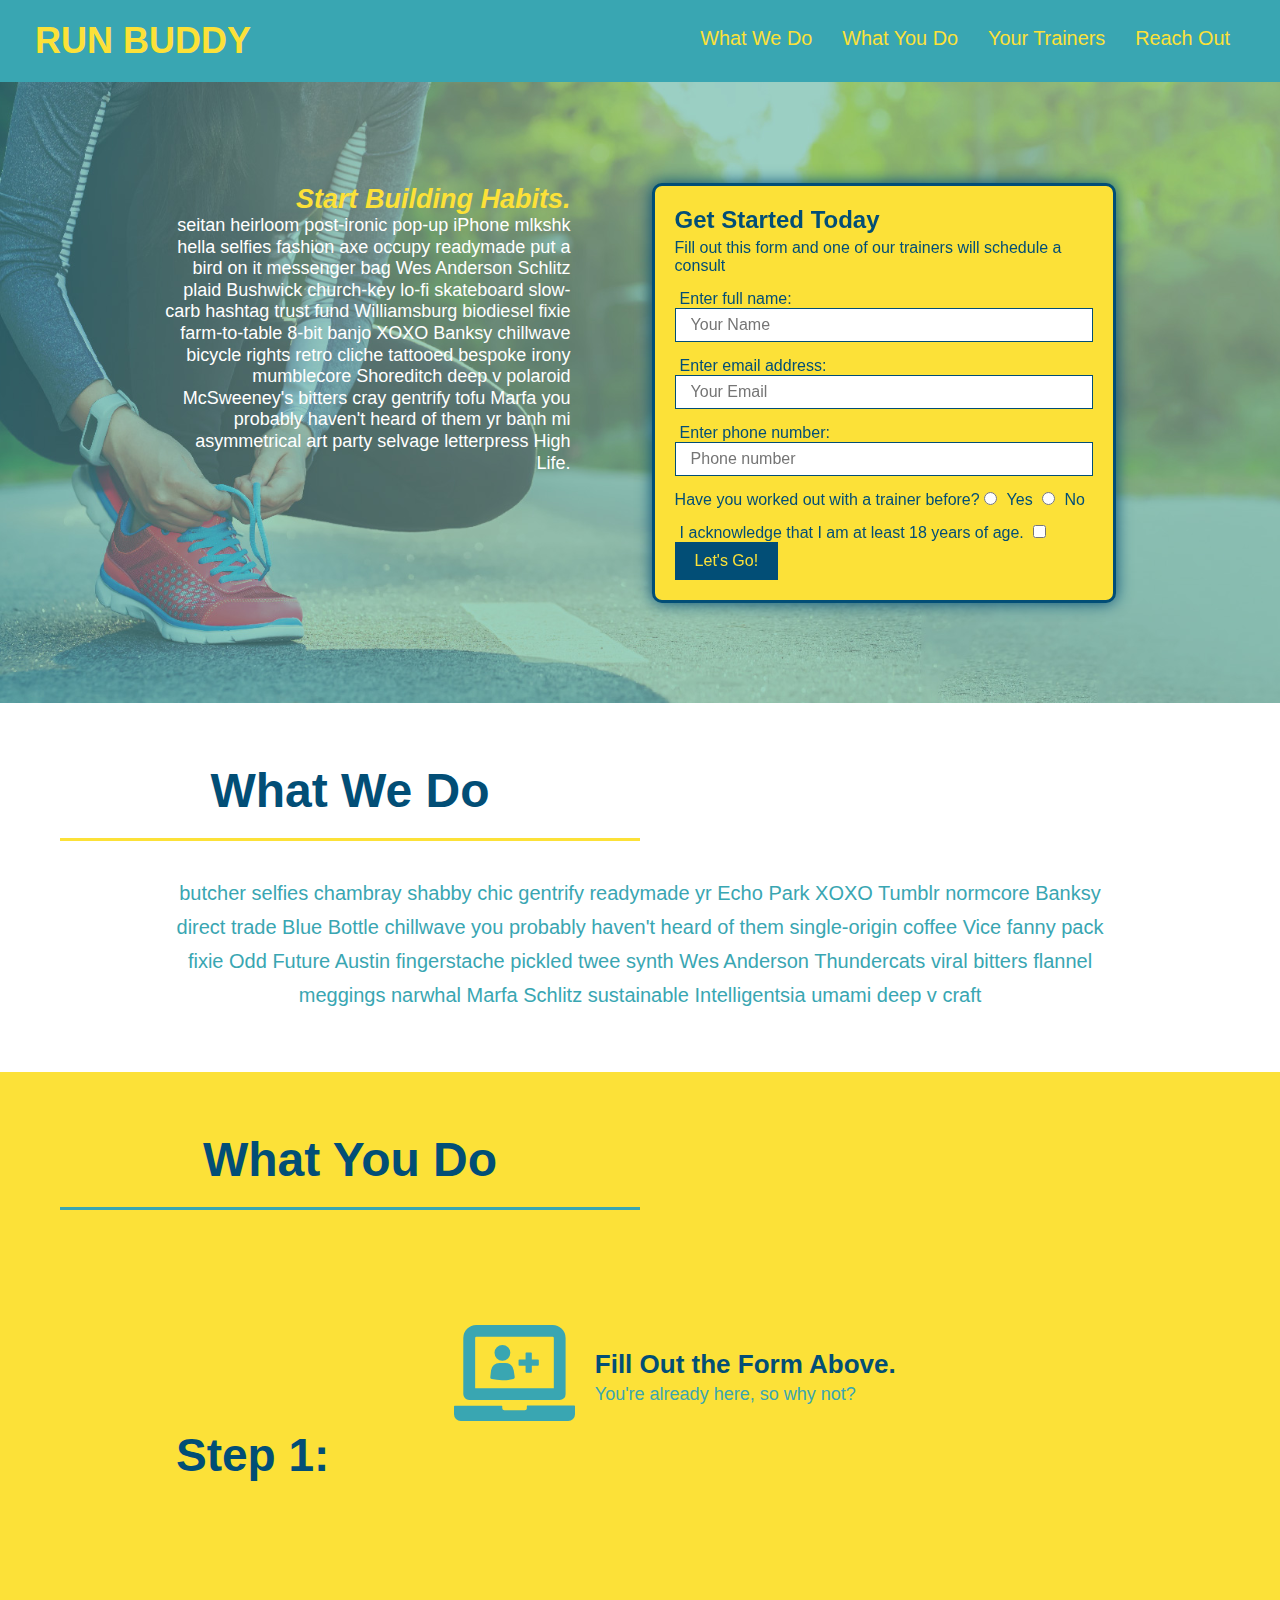
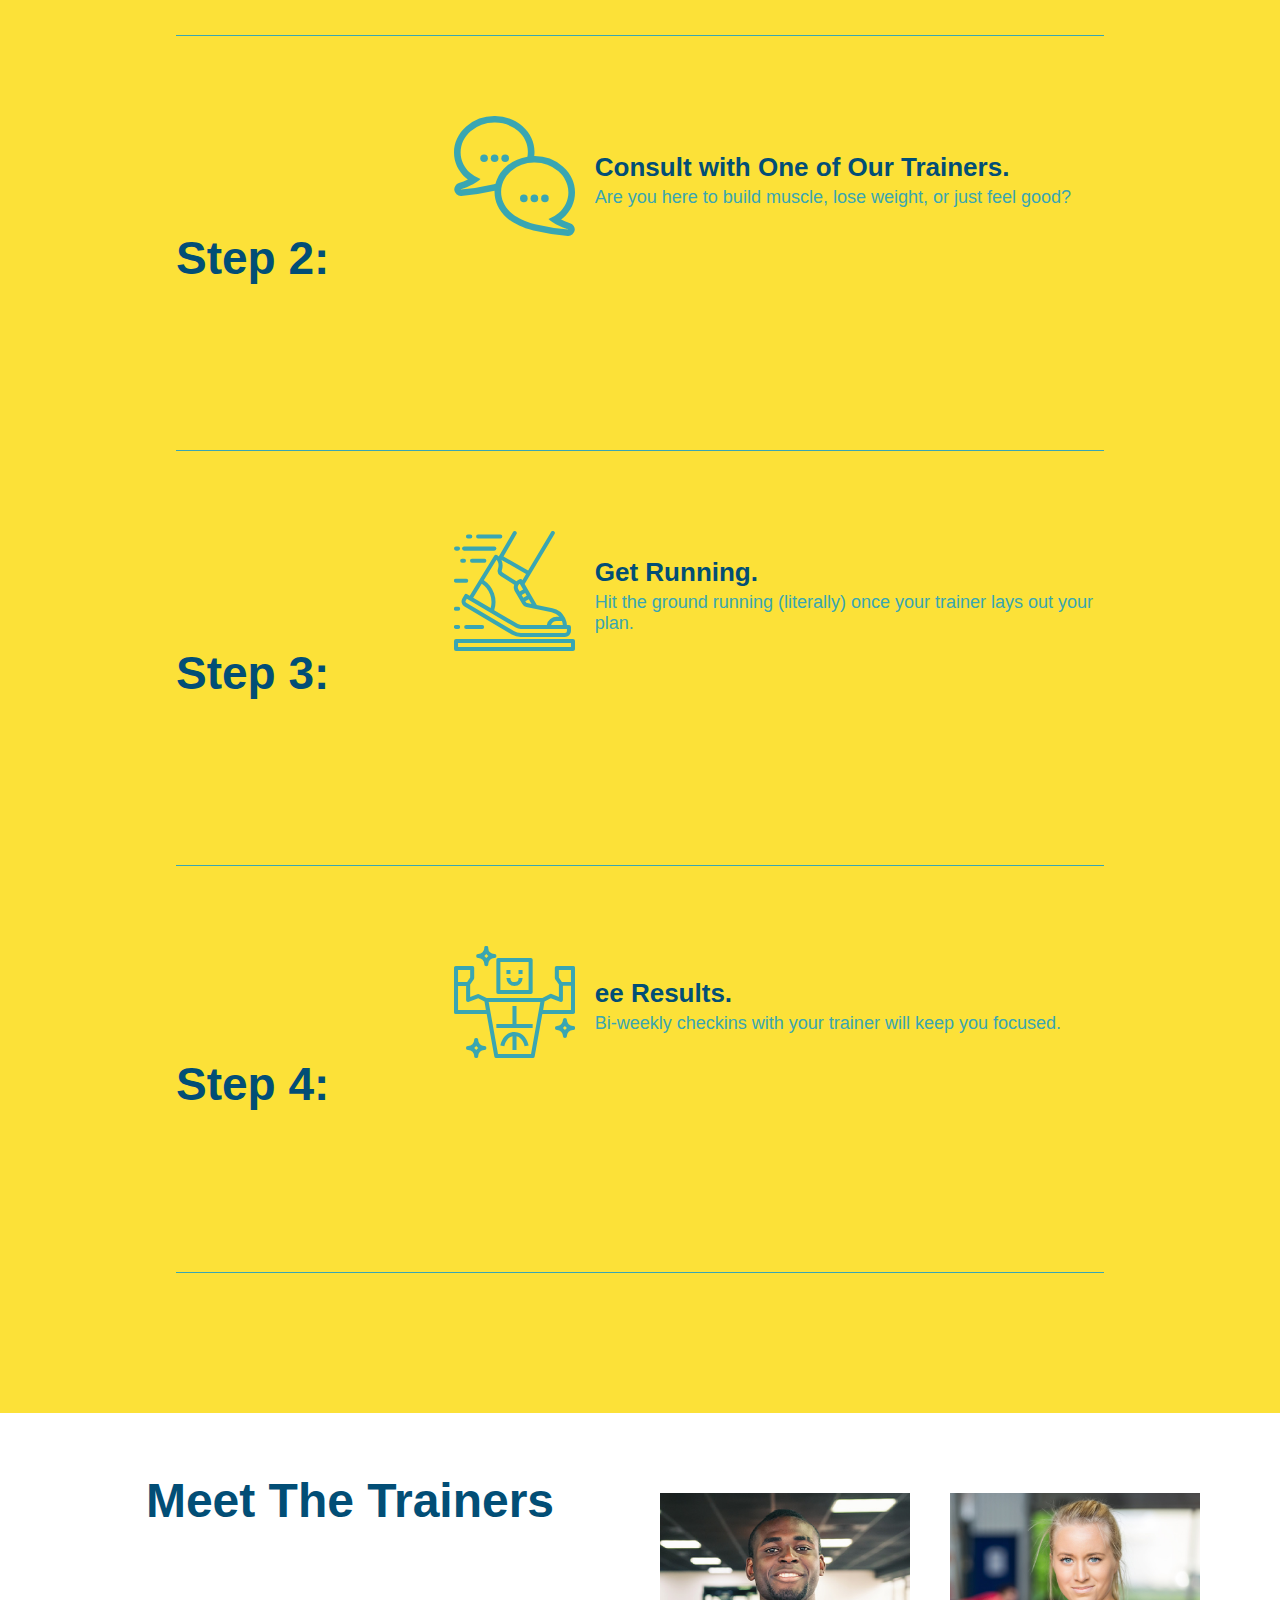
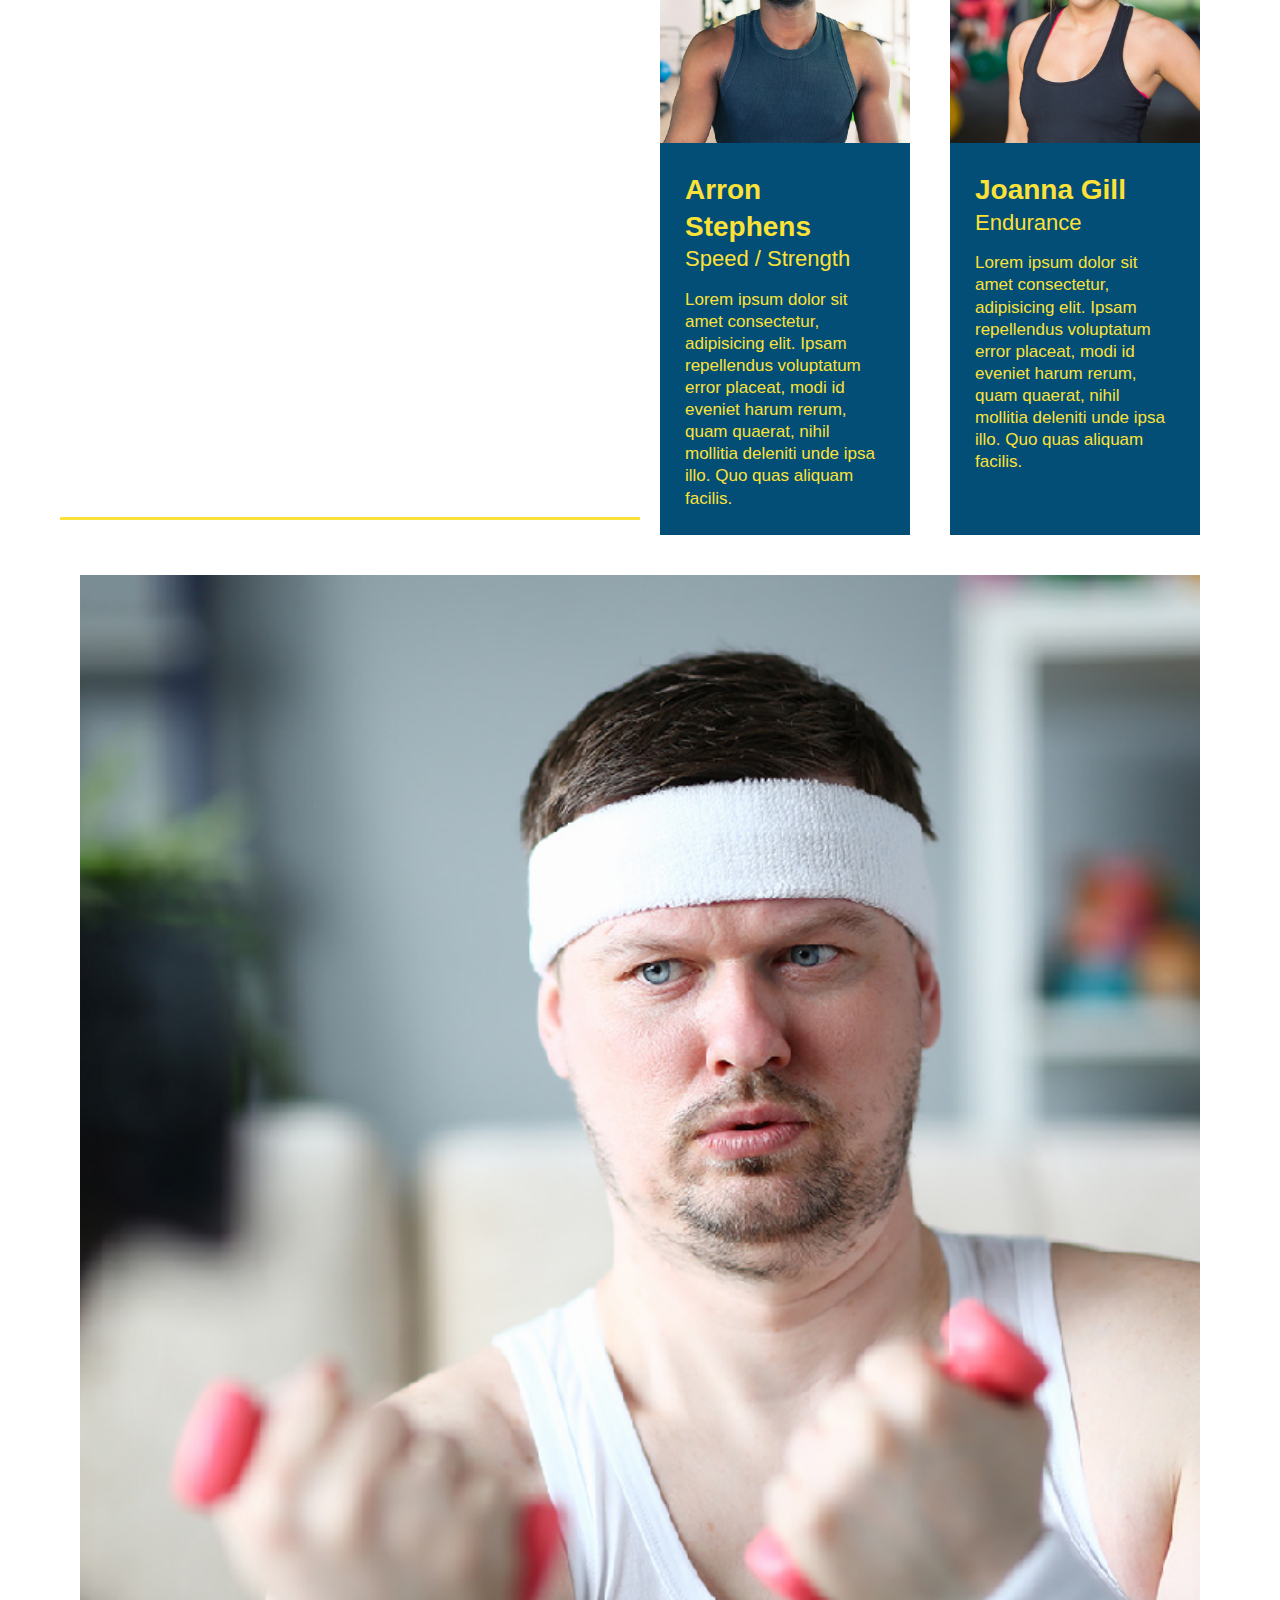
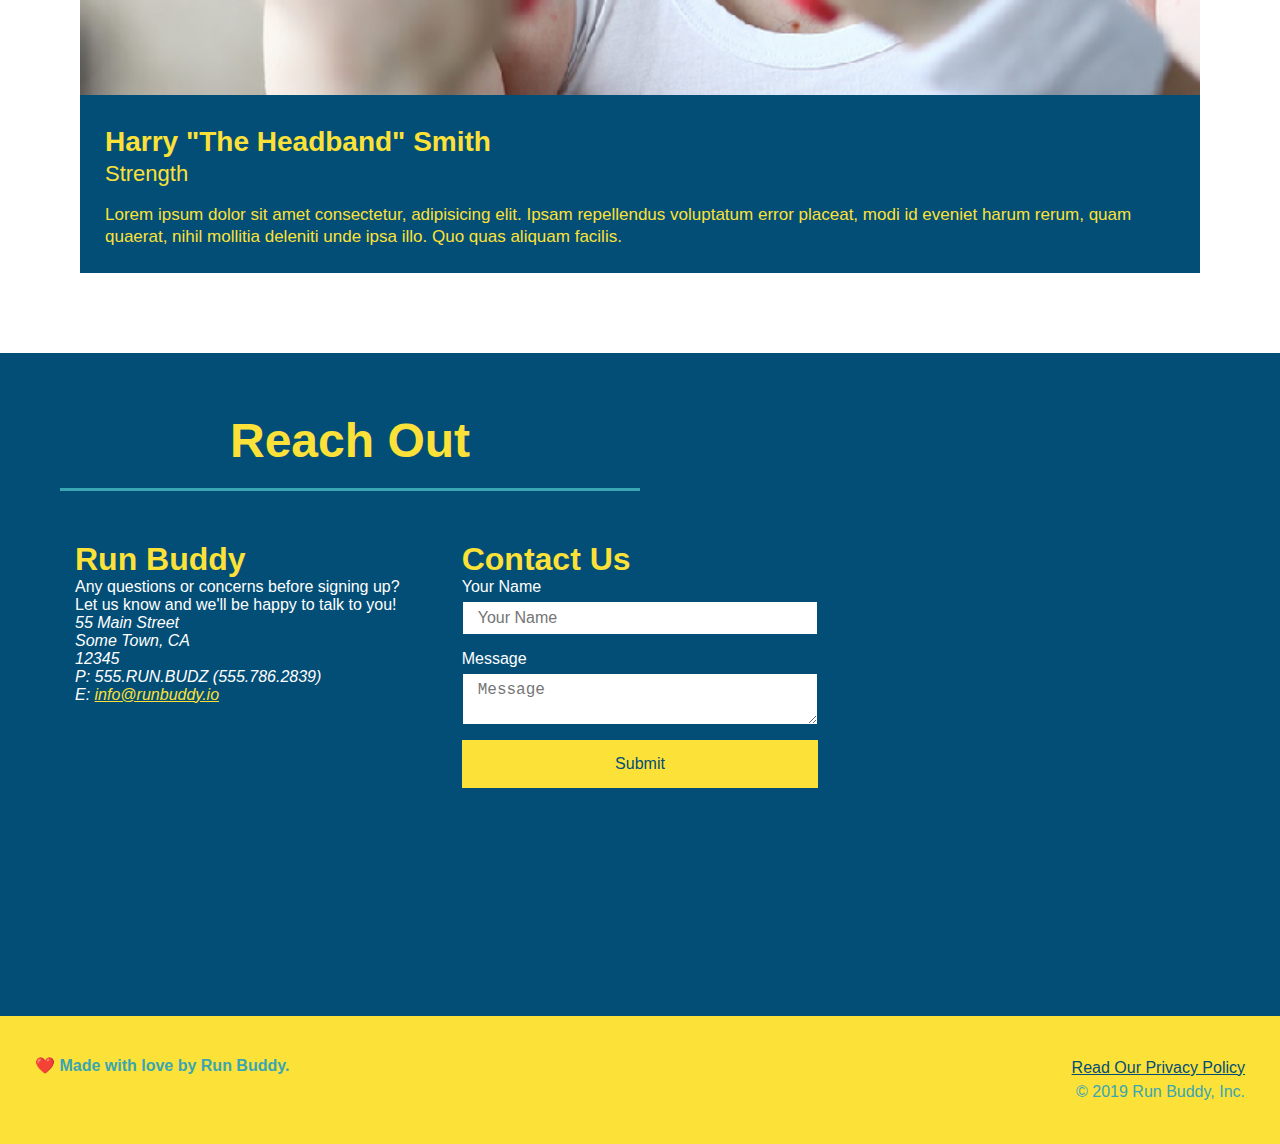
==== commit b13cd1b6: "resolve merge conflicts" ====
--- a/index.html
+++ b/index.html
@@ -78,33 +78,59 @@
     <!-- "what you do" section -->
     <section id="what-you-do" class="steps">
       <div class="flex-row">
-        <h2 class="section-title secondary-border">
-          What You Do
-        </h2> 
-      </div>
-
-      <div>
-        <img src="./assets/images/step-1.svg" alt="computer icon"/>
-        <h3>Step 1: <span>Fill Out the Form Above.</span></h3>
-        <p>You're already here, so why not?</p>
-      </div>
-
-      <div>
-        <img src="./assets/images/step-2.svg" alt="message bubbles icon" />
-        <h3>Step 2: <span>Consult with One of Our Trainers.</span></h3>
-        <p>Are you here to build muscle, lose weight, or just feel good?</p>
-      </div>
-
-      <div>
-        <img src="./assets/images/step-3.svg" alt="running shoe icon"/>
-        <h3>Step 3: <span>Get Running.</span></h3>
-        <p>Hit the ground running (literally) once your trainer lays out your plan.</p>
-      </div>
-
-      <div>
-        <img src="./assets/images/step-4.svg" alt="muscle flex icon"/>
-        <h3>Step 4: <span>See Results.</span></h3>
-        <p>Bi-weekly checkins with your trainer will keep you focused</p>
+        <h2 class="section-title secondary-border">What You Do</h2>
+      </div> 
+
+      <div class="step">
+        <h3>Step 1:</h3>
+        <div class="step-info">
+          <div class="step-img">
+            <img src="./assets/images/step-1.svg" alt="computer icon"/>
+          </div>
+          <div class="step-text">
+            <h4>Fill Out the Form Above.</h4>
+            <p>You're already here, so why not?</p>
+          </div>
+        </div>
+      </div>
+
+      <div class="step">
+        <h3>Step 2:</h3>
+        <div class="step-info">
+          <div class="step-img">
+            <img src="./assets/images/step-2.svg" alt="message bubbles icon"/>
+          </div>
+          <div class="step-text">
+            <h4>Consult with One of Our Trainers.</h4>
+            <p>Are you here to build muscle, lose weight, or just feel good?</p>
+          </div>
+        </div>
+      </div>
+
+      <div class="step">
+        <h3>Step 3:</h3>
+        <div class="step-info">
+          <div class="step-img">
+            <img src="./assets/images/step-3.svg" alt="running shoe icon"/>
+          </div>
+          <div class="step-text">
+            <h4>Get Running.</h4>
+            <p>Hit the ground running (literally) once your trainer lays out your plan.</p>
+          </div>
+        </div>
+      </div>
+
+      <div class="step">
+        <h3>Step 4:</h3>
+        <div class="step-info">
+          <div class="step-img">
+            <img src="./assets/images/step-4.svg" alt="muscle flex icon"/>
+          </div>
+          <div class="step-text">
+            <h4>ee Results.</h4>
+            <p>Bi-weekly checkins with your trainer will keep you focused.</p>
+          </div>
+        </div>
       </div>
     </section>
 
@@ -141,7 +167,9 @@
 
     <!-- "reach out" section -->
     <section class="contact" id="reach-out">
-      <h2 class="section-title secondary-border">Reach Out</h2>
+      <div class="flex-row">
+        <h2 class="section-title secondary-border">Reach Out</h2>
+      </div>
       <div class="contact-info">
         <div>
           <h3>
--- a/assets/css/style.css
+++ b/assets/css/style.css
@@ -4,12 +4,18 @@
     box-sizing: border-box;
 }
 
+.text-right {
+  text-align: right;
+}
+.flex-row {
+  display: flex;
+}
 header {
     padding: 20px 35px;
-    background: #39a6b2;
-    display:flex;
+    display: flex;
     justify-content: space-between;
     flex-wrap: wrap;
+    background-color: #39a6b2;
   }
 
 header h1 {
@@ -73,6 +79,7 @@
     background-color: #fce138;
     padding: 20px;
     width: 40%;
+    margin: 3.5%;
     color: #024e76;
     border: solid 3px #024e76;
     border-radius: 10px;
@@ -105,7 +112,6 @@
     font-family: Helvetica, Arial, sans-serif;
     /* background-color: tomato; */
   }
-
 .intro p {
   line-height: 1.7;
   color: #39a6b2;
@@ -117,25 +123,52 @@
 .steps {
   background: #fce138;
 }
+.step {
+  margin: 50px auto;
+  padding-bottom: 50px;
+  width: 80%;
+  border-bottom: 1px solid #39a6b2;
+  display: flex;
+  flex-wrap: wrap;
+  align-items: center;
+  justify-content: space-between;
+}
+
 .steps div {
   margin-bottom: 80px;
 }
-.steps img {
-  width: 15%;
-  margin: 10px 0;
-}
-.steps h3 {
+
+.step h3 {
   color: #024e76;
   font-size: 46px;
-  margin-top: 10px;
-}
-.steps p {
+  flex: 1 30%
+}
+.step-info  {
+  display: flex;
+  flex-wrap: wrap;
+  align-items: center;
+  flex: 2 70%;
+}
+.step-img {
+  flex: 1 12%;
+  margin-right: 20px;
+}
+.step-img img {
+  max-width: 100%;
+}
+.step-text {
+  flex: 12;
+}
+.step-text p {
     color:#39a6b2;
-    font-size: 23px;
-}
-.steps span {
-  font-size: 38px;
-}
+    font-size: 18px;
+}
+.step-text h4 {
+  font-size: 26px;
+  line-height: 1.5;
+  color: #024e76;
+}
+
 .section-title {
   font-size: 48px;
   color: #024e76;
@@ -154,52 +187,52 @@
   border-color: #39a6b2;
 }
 .trainers {
-  text-align: center;
+  width: 100%;
+  margin: 0 auto;
+  display: flex;
+  flex-wrap: wrap;
+  justify-content: space-around;
 }
 .trainer {
-  width: 900px;
-  margin: 0 auto 30px auto;
+  margin: 20px;
   background: #024e76;
   color:#fce138;
-  overflow:auto;
+  flex: 1;
 }
 .trainer img {
-  width: 35%;
-  float: left;
+  width: 100%;
 }
 .trainer-bio {
-  padding: 35px;
-  float: left;
-  width: 65%;
+  padding: 25px;
+  line-height: 1.3;
 }
 .trainer-bio h3 {
-  font-size: 32px;
-  margin-bottom: 8px;
+  font-size: 28px;
 }
 .trainer-bio h4 {
   font-weight: lighter;
-  font-size: 26px;
-  margin-bottom: 25px;
+  font-size: 22px;
+  margin-bottom: 15px;
 }
 .trainer-bio p {
   font-size: 17px;
-  line-height: 1.3;
 }
 .contact {
   background-color: #024e76;
-  text-align: center;
 }
 .contact h2 {
   color:#fce138;
 }
+.contact-info {
+  display: flex; 
+  justify-content: space-between;
+  flex-wrap: wrap;
+}
+.contact-info > * {
+  flex: 1;
+  margin: 15px;
+}
 .contact-info div {
-  display:inline-block;
-  width: 410px;
-  text-align: left;
-  vertical-align: top;
-  margin: 30px 0 0 60px;
-  line-height: 1.5;
-  font-style: normal;
   color: white;
 }
 .contact-info h3 {
@@ -207,20 +240,39 @@
   color:#fce138;
 } 
 .contact-info p, address {
-  font-size: 20px;
-}
+  font-size: 16px;
+} 
 .contact-info a {
   color: #fce138;
 }
 .contact-info iframe {
-  width: 400px;
   height: 400px;
 }
-
-/* footer styles */
+.contact-form input, .contact-form textarea {
+  border: 1px solid #024e76;
+  display: block;
+  padding: 7px 15px;
+  font-size: 16px;
+  color:#024e76;
+  width: 100%;
+  margin-bottom: 15px;
+  margin-top: 5px;
+}
+.contact-form button {
+  width: 100%;
+  border: none;
+  background:#fce138;
+  color:#024e76;
+  text-align: center;
+  padding: 15px 0;
+  font-size: 16px;
+}
 footer {
+  display: flex;
+  justify-content: space-between;
+  flex-wrap: wrap;
   background: #fce138;
-  width: 100%;
+  width: 100%;  
   padding: 40px 35px; 
   display: flex;
   justify-content: space-between;
@@ -240,7 +292,7 @@
 
 @media screen and (max-width: 980px) {
   header {
-    padding-bottom: 10px;
+    padding-bottom: 0;
     justify-content: center;
   }
   header h1 {
@@ -283,29 +335,16 @@
   section {
     padding: 30px 15px;
   }
-
-  .step {
-    margin: 50px auto;
-    padding-bottom: 50px;
-    width: 80%;
-    border-bottom: 1px solid #39a6b2;
-    display: flex;
-    flex-wrap: wrap;
-    align-items: center;
-    justify-content: space-between;
-  }  
-
+  
   .step h3 {
-    flex: 1 30%;
-    text-align: center;
-    font-size: 46px;
+    flex: 1 100%;
+    text-align: center;
   }
 
   .step-info {
-    flex: 2 70%;
-    display:flex;
-    flex-wrap: wrap;
-    align-items: center;
+    flex: 2 100%;
+    text-align: center;
+    justify-content: center;
   }
   .step-img {
     flex: 0 32%;
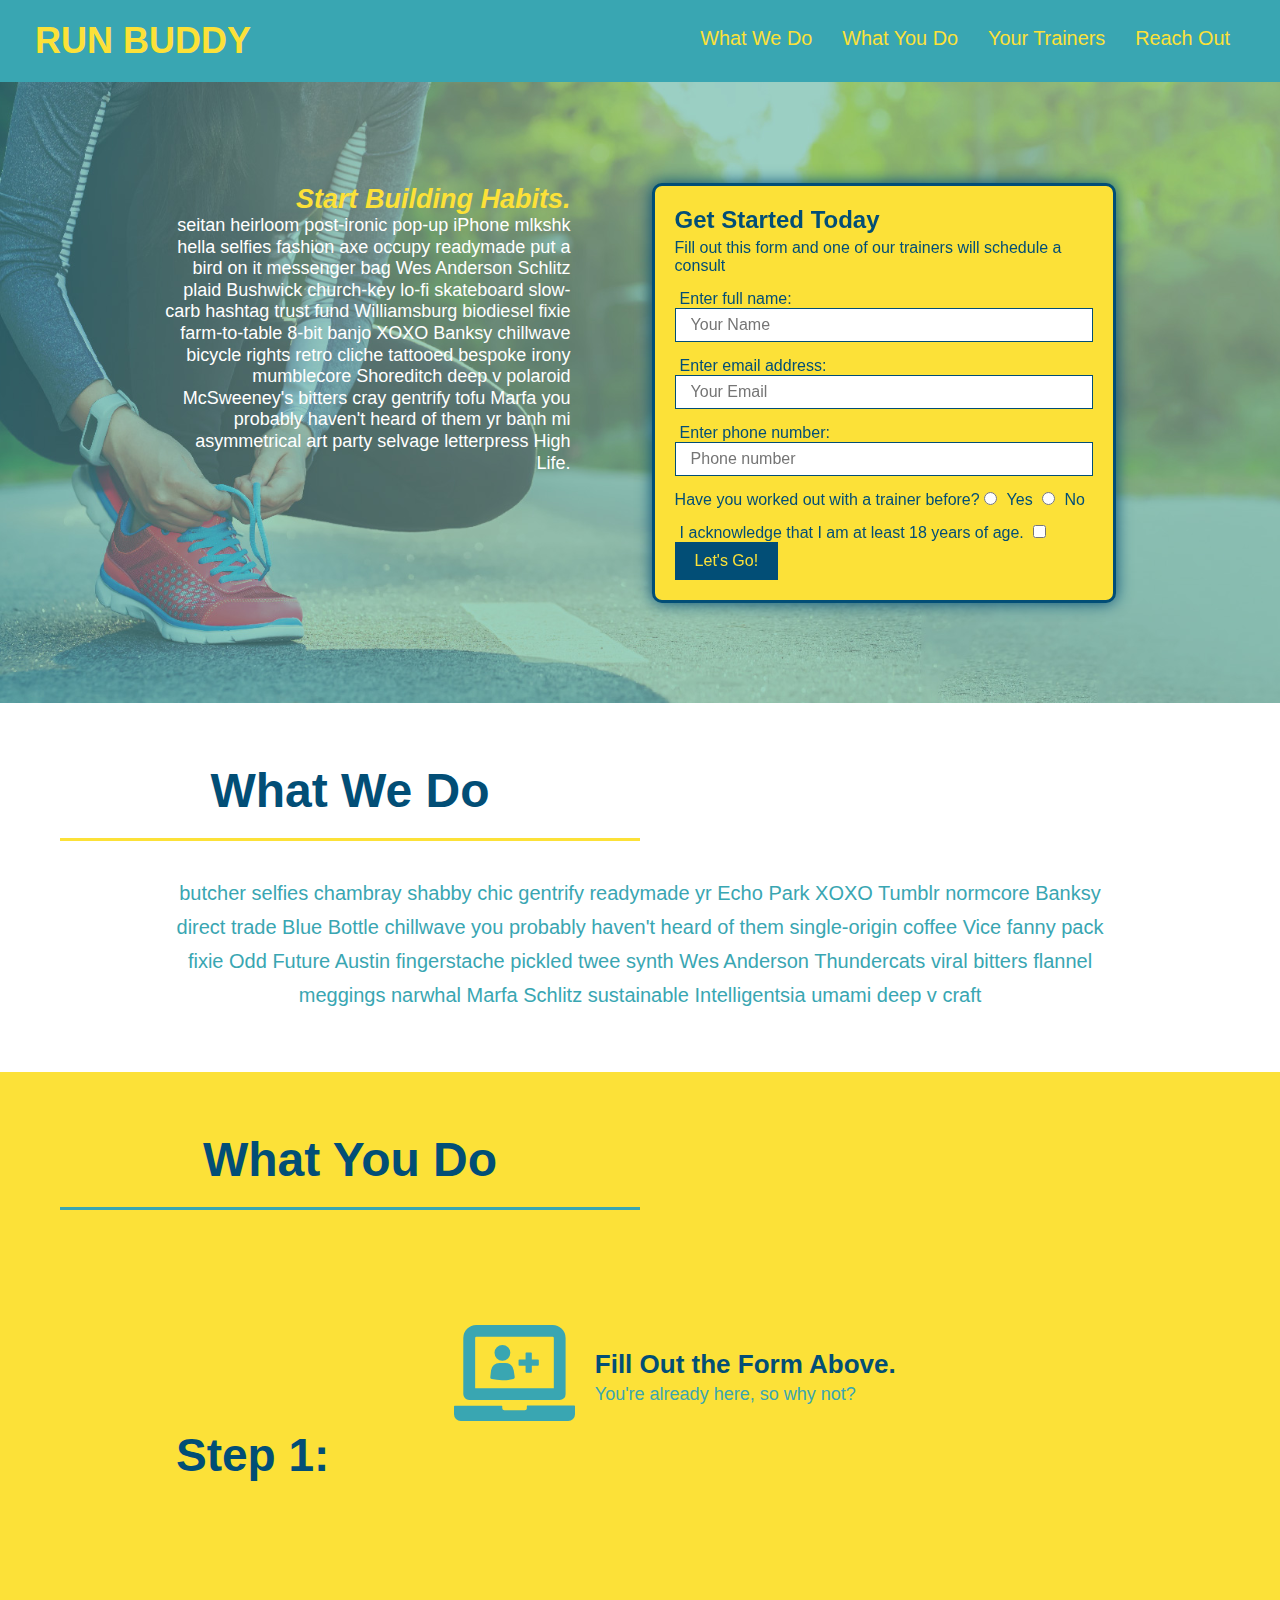
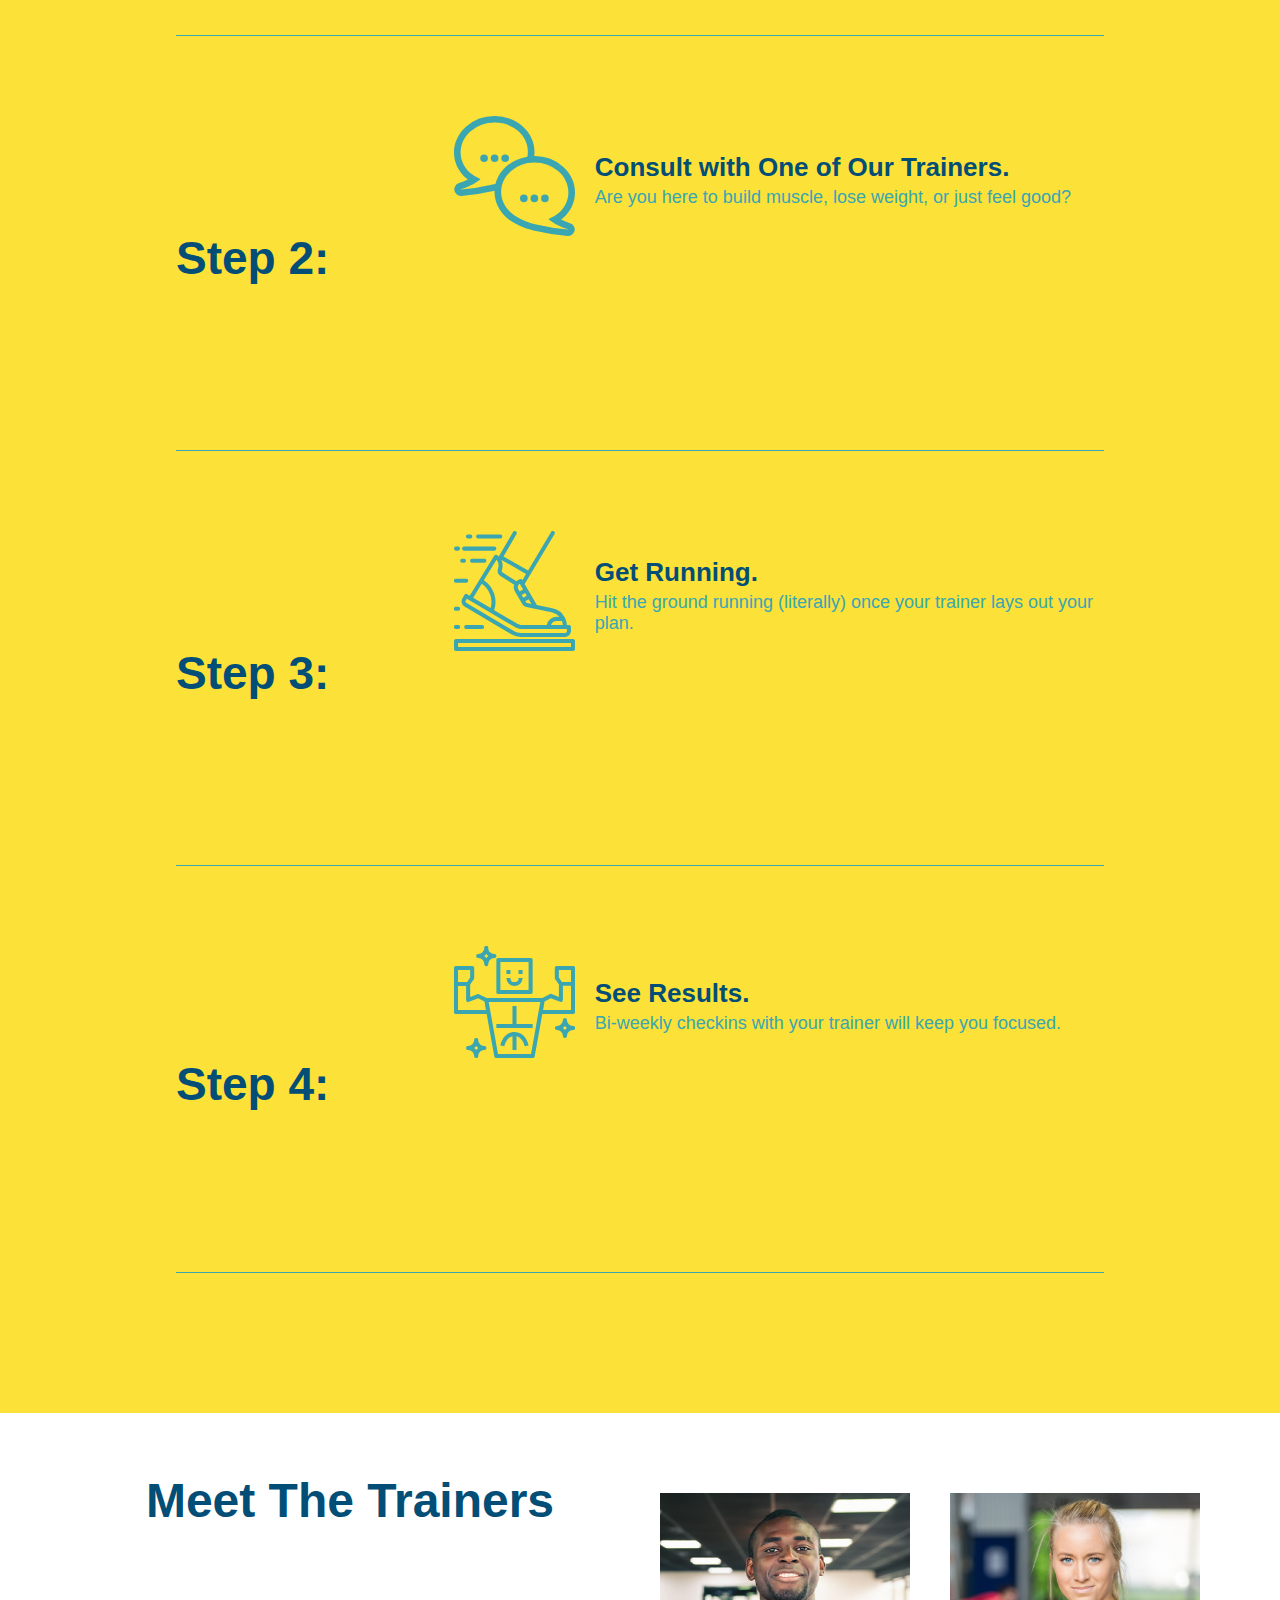
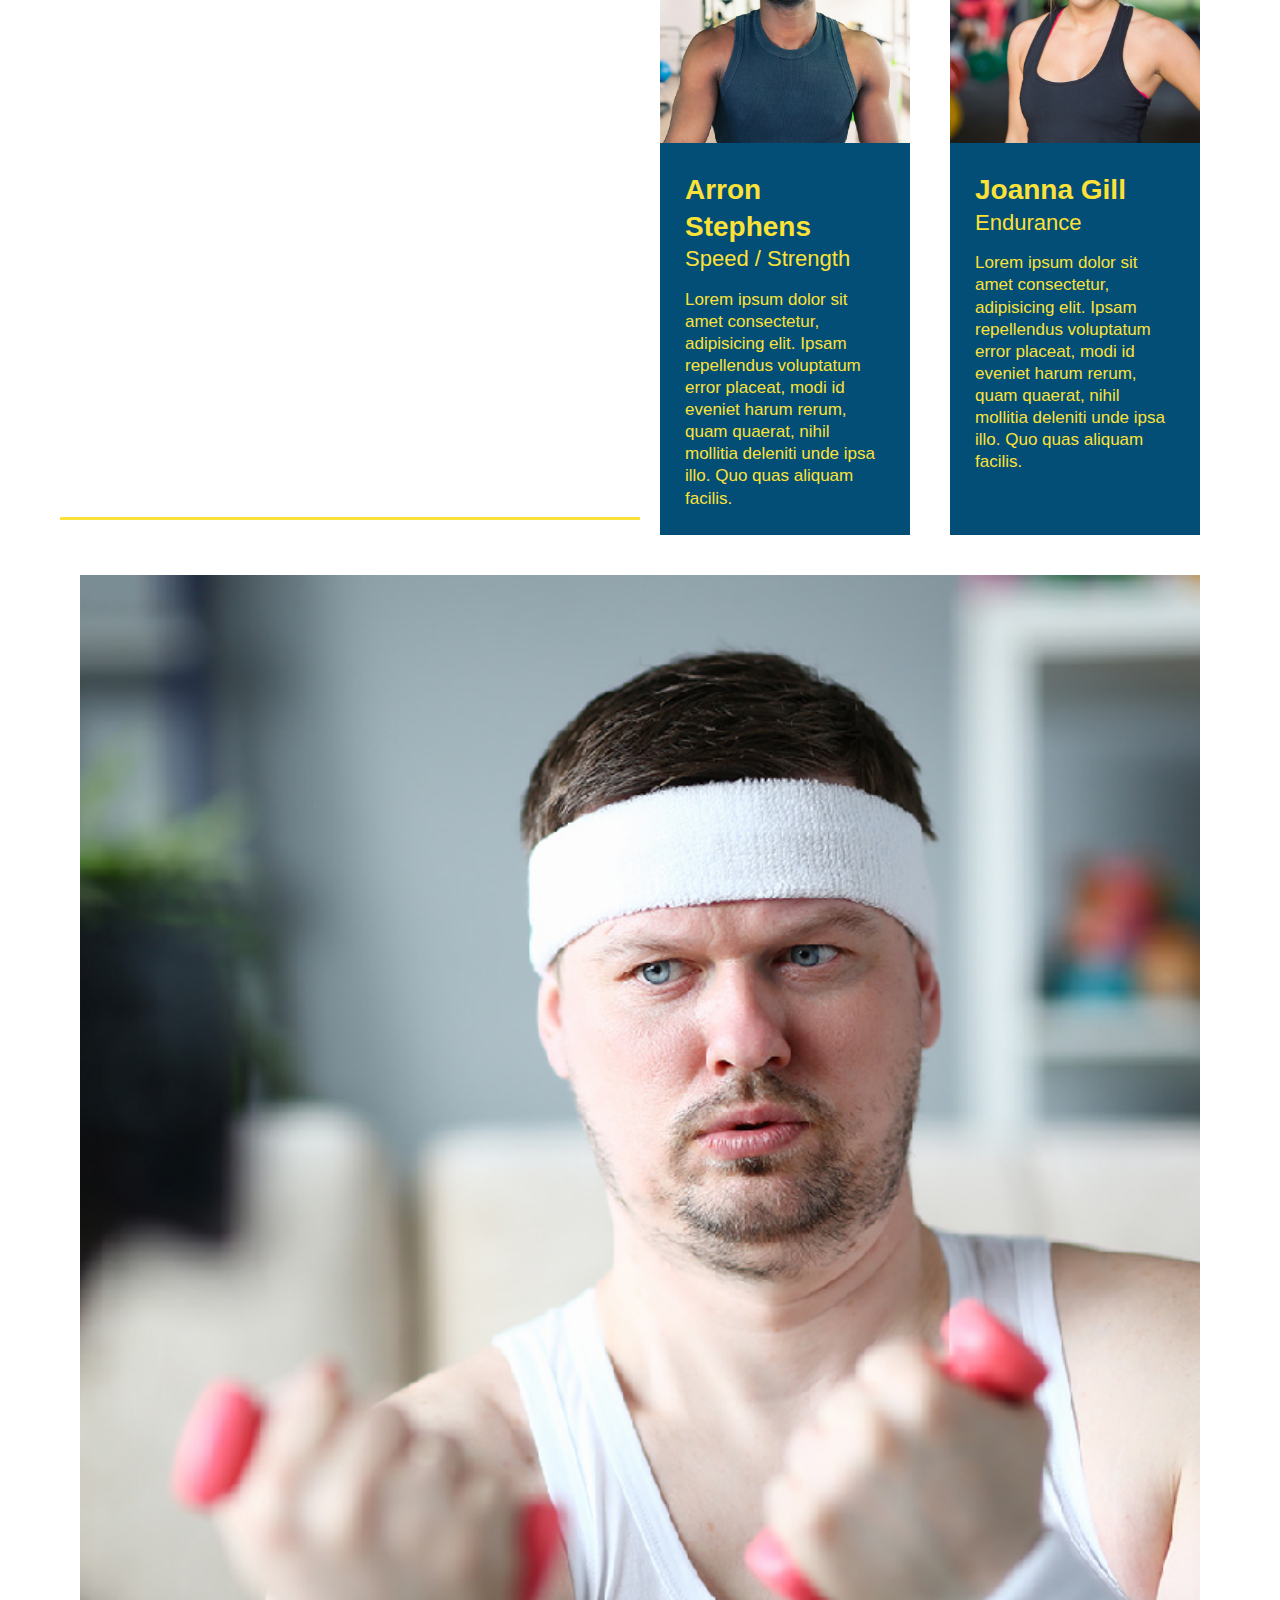
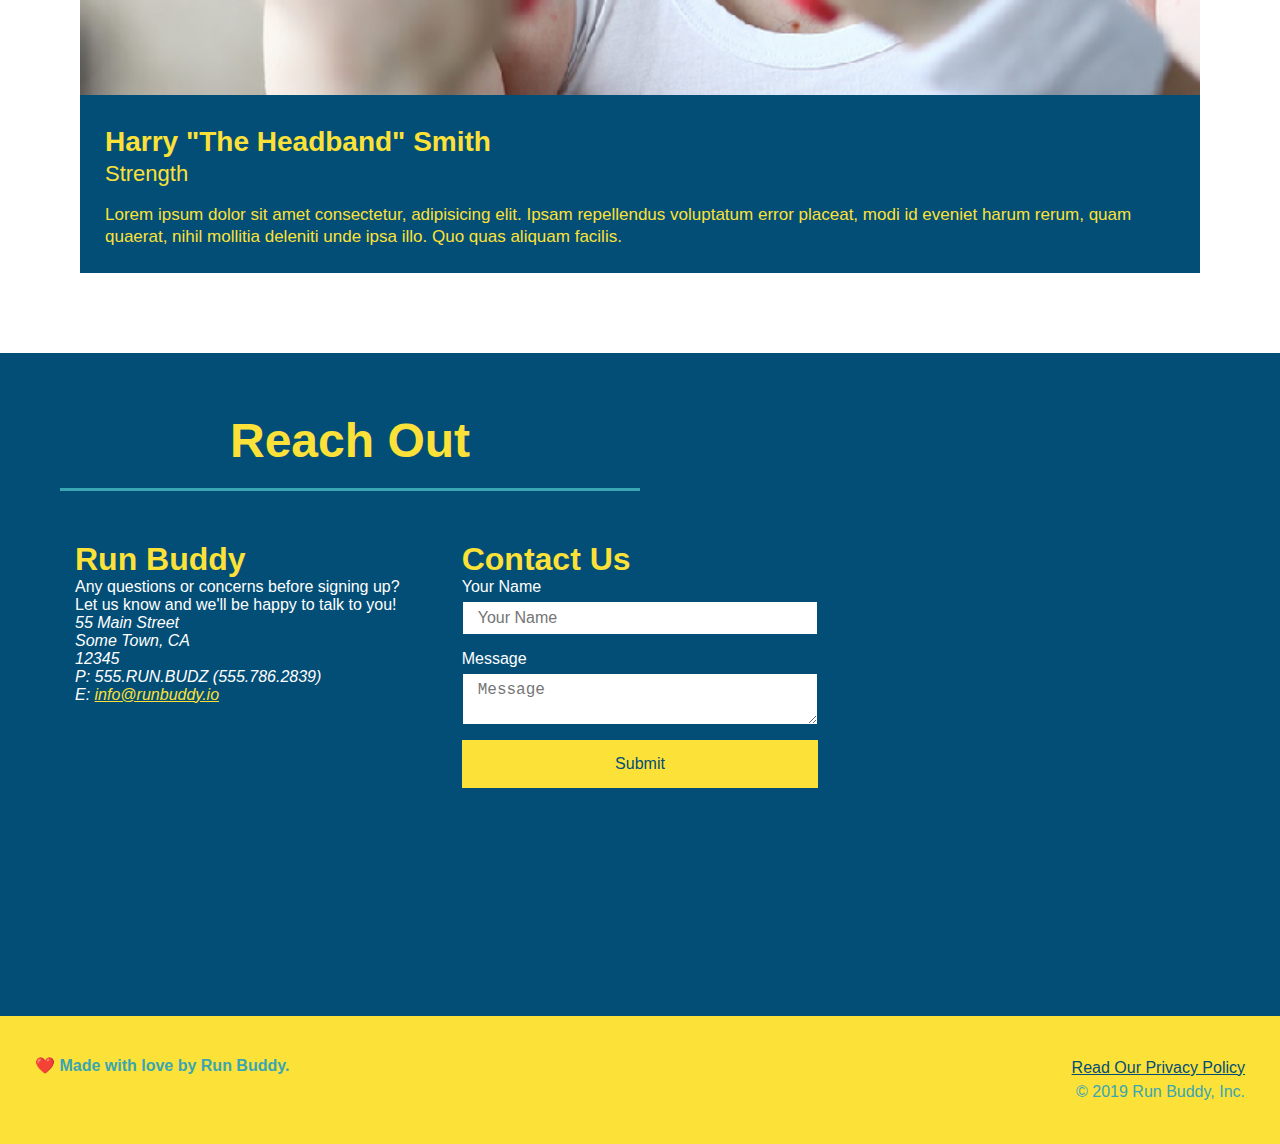
==== commit 100bbd4d: "trainer section html" ====
--- a/index.html
+++ b/index.html
@@ -127,7 +127,7 @@
             <img src="./assets/images/step-4.svg" alt="muscle flex icon"/>
           </div>
           <div class="step-text">
-            <h4>ee Results.</h4>
+            <h4>See Results.</h4>
             <p>Bi-weekly checkins with your trainer will keep you focused.</p>
           </div>
         </div>
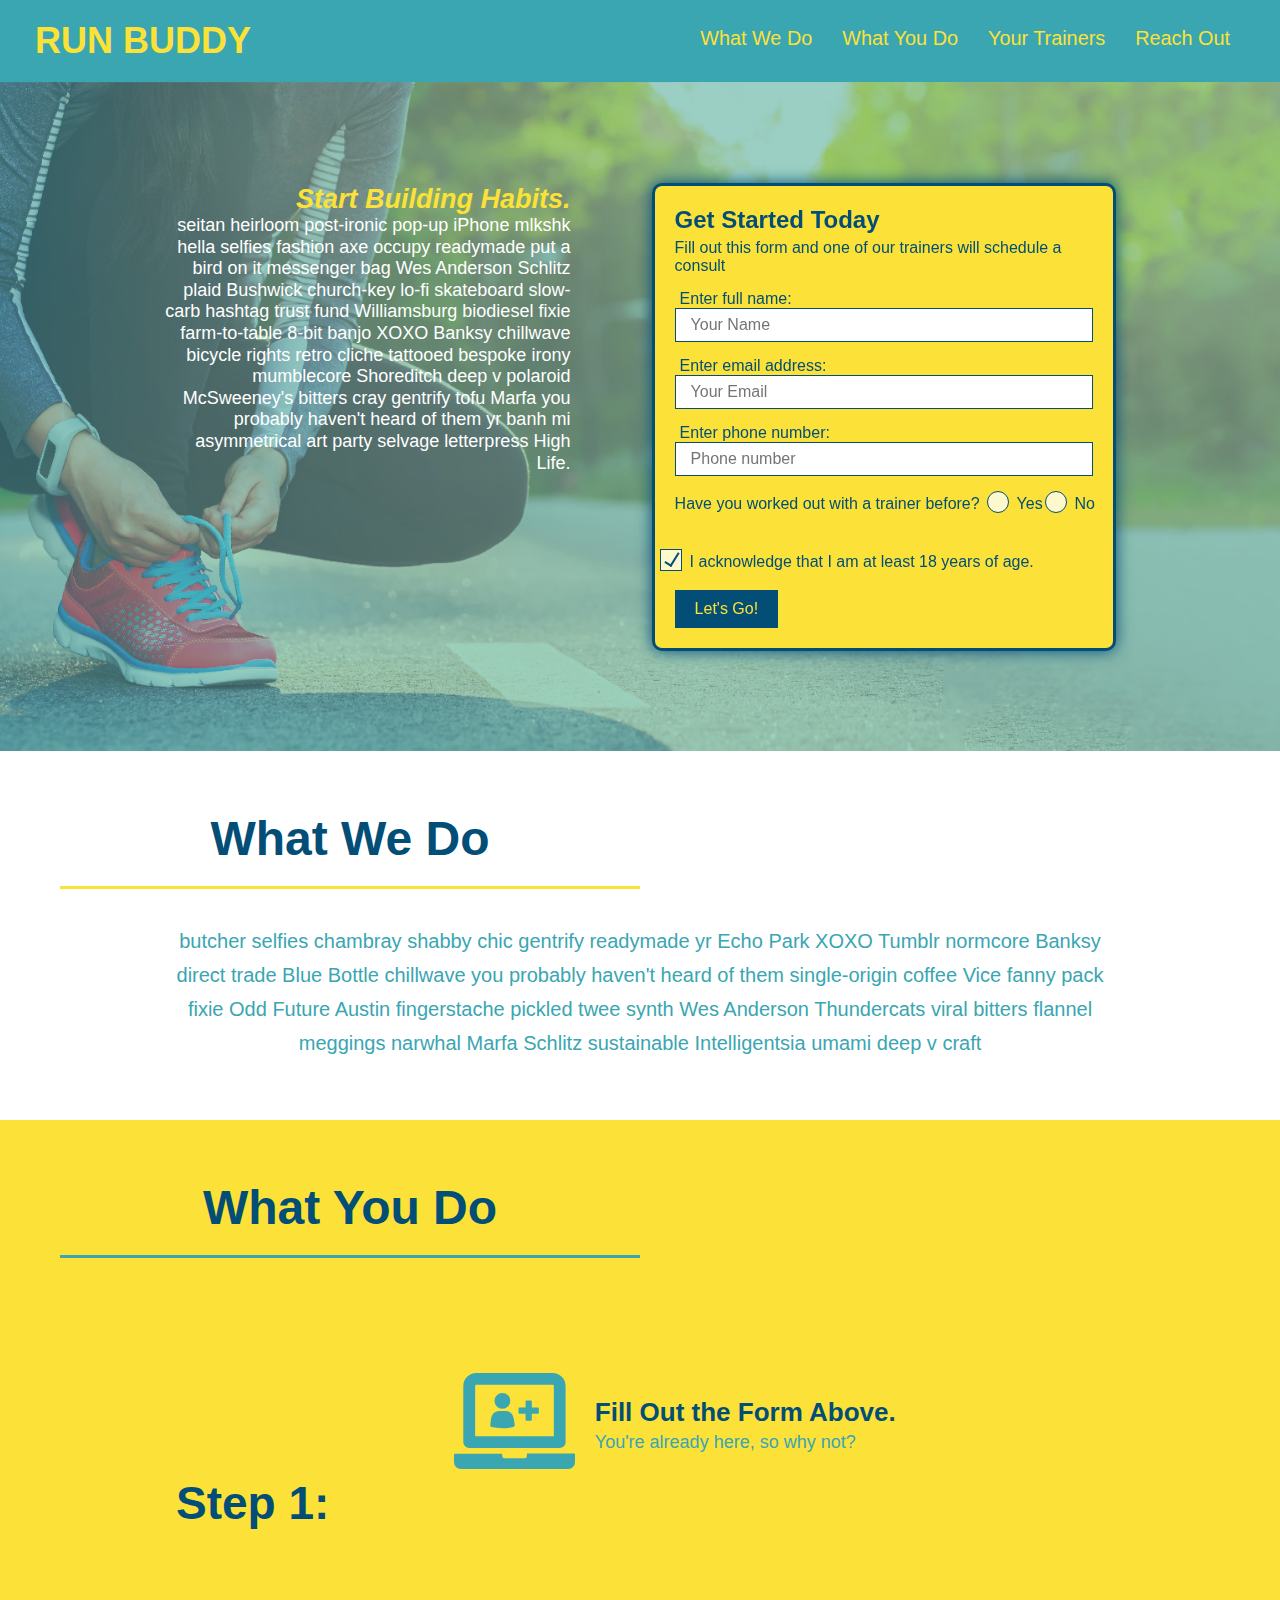
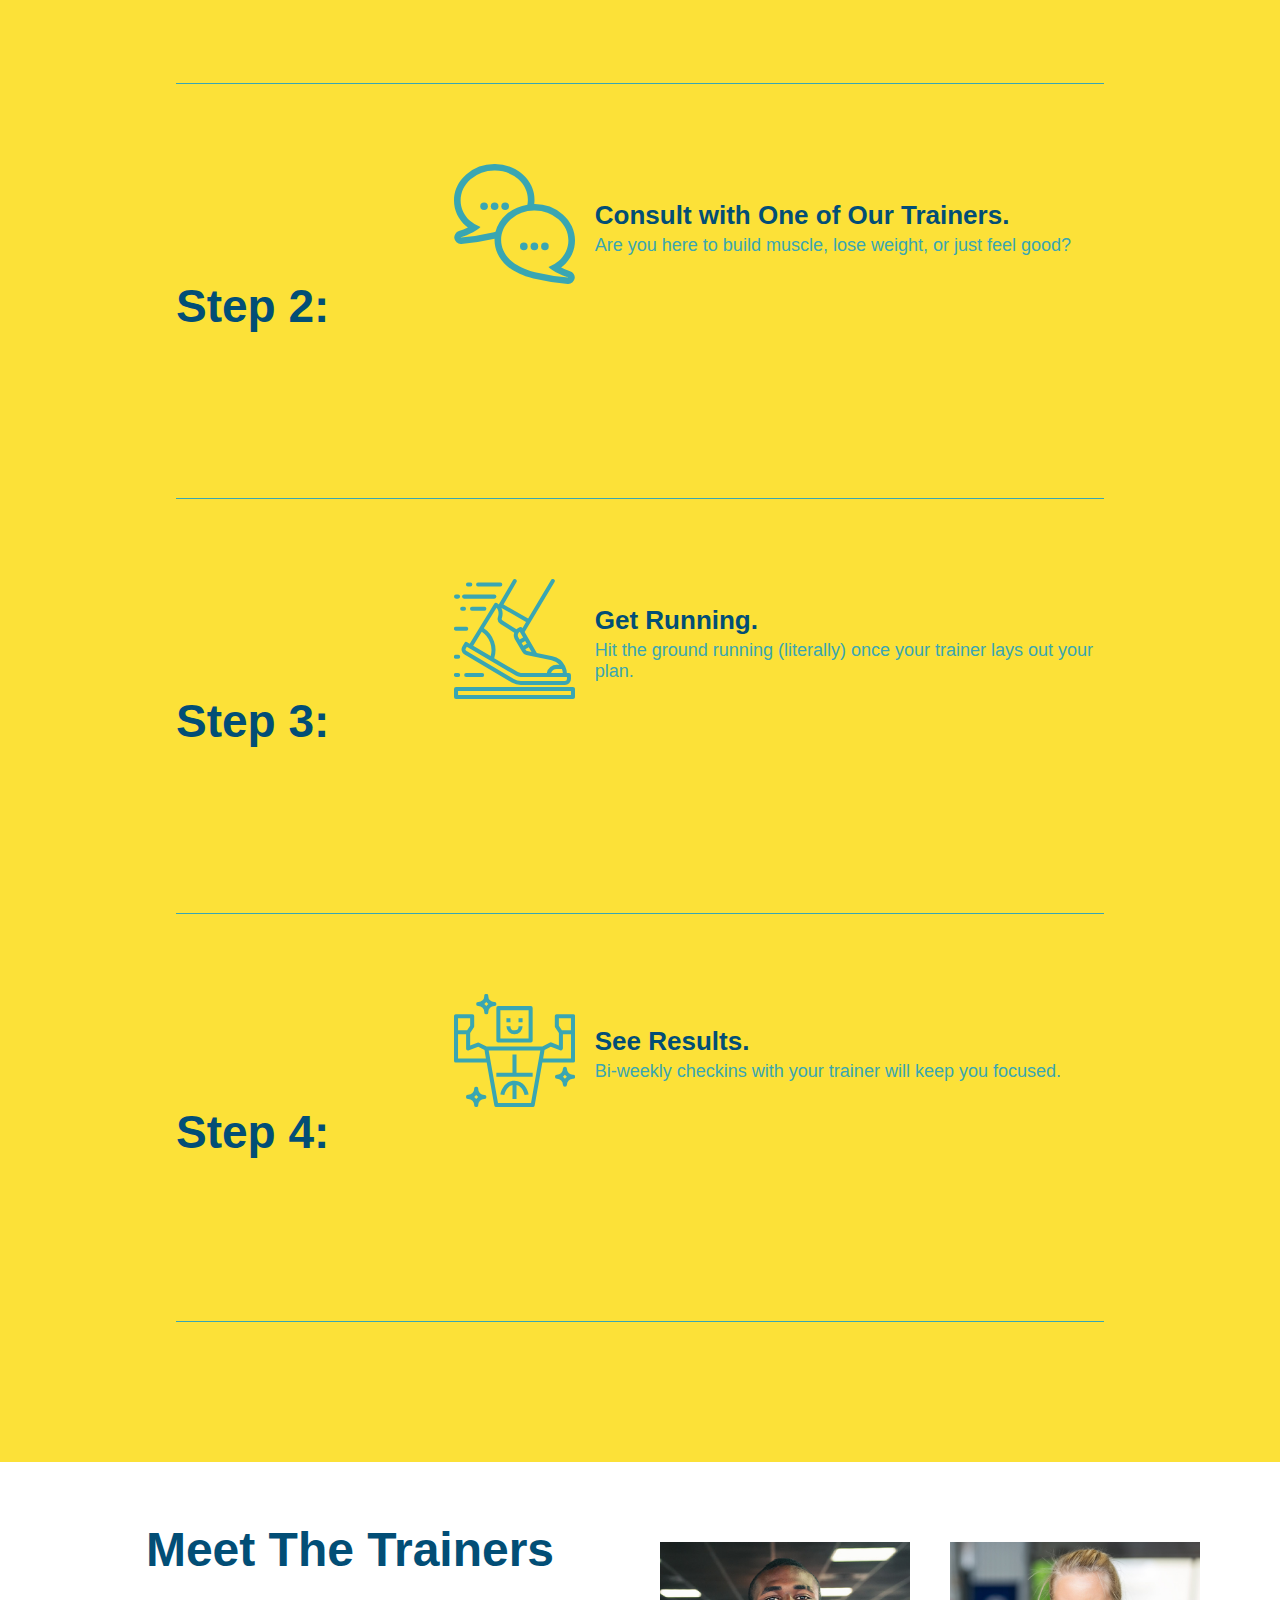
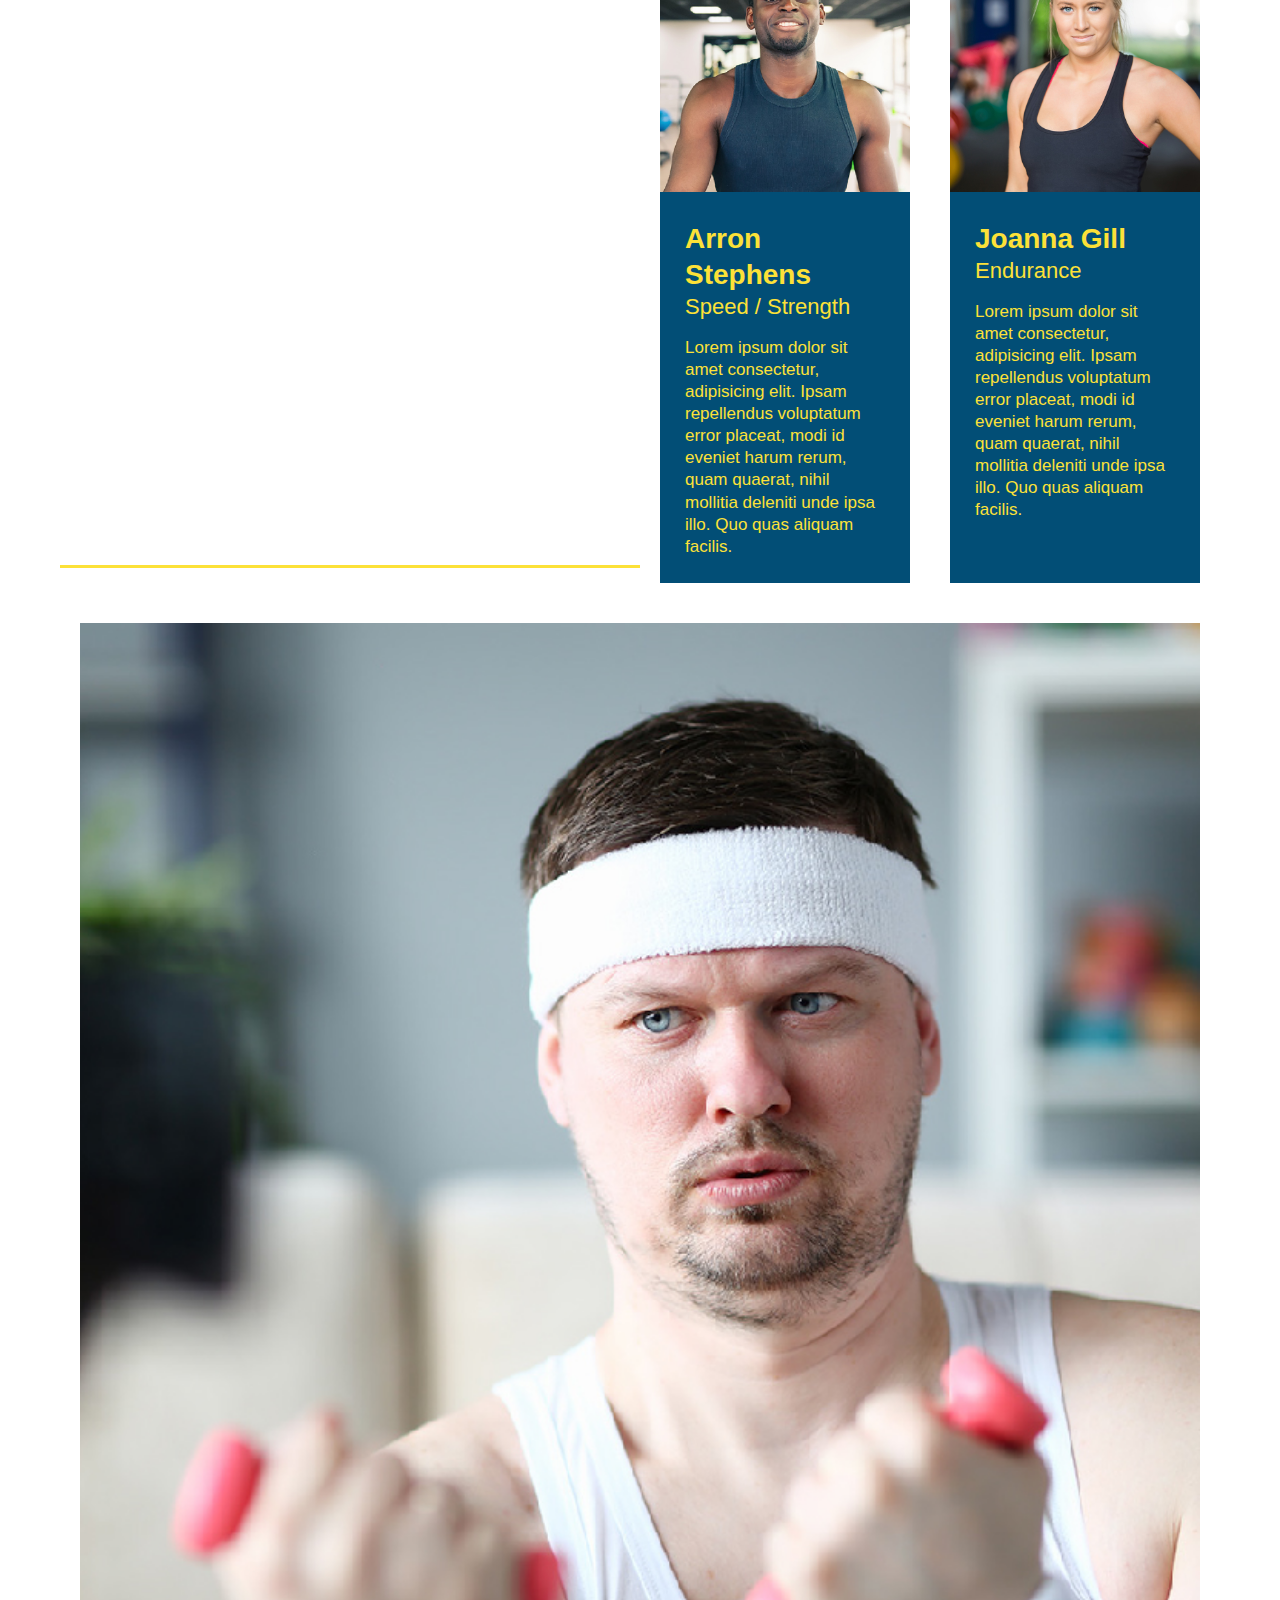
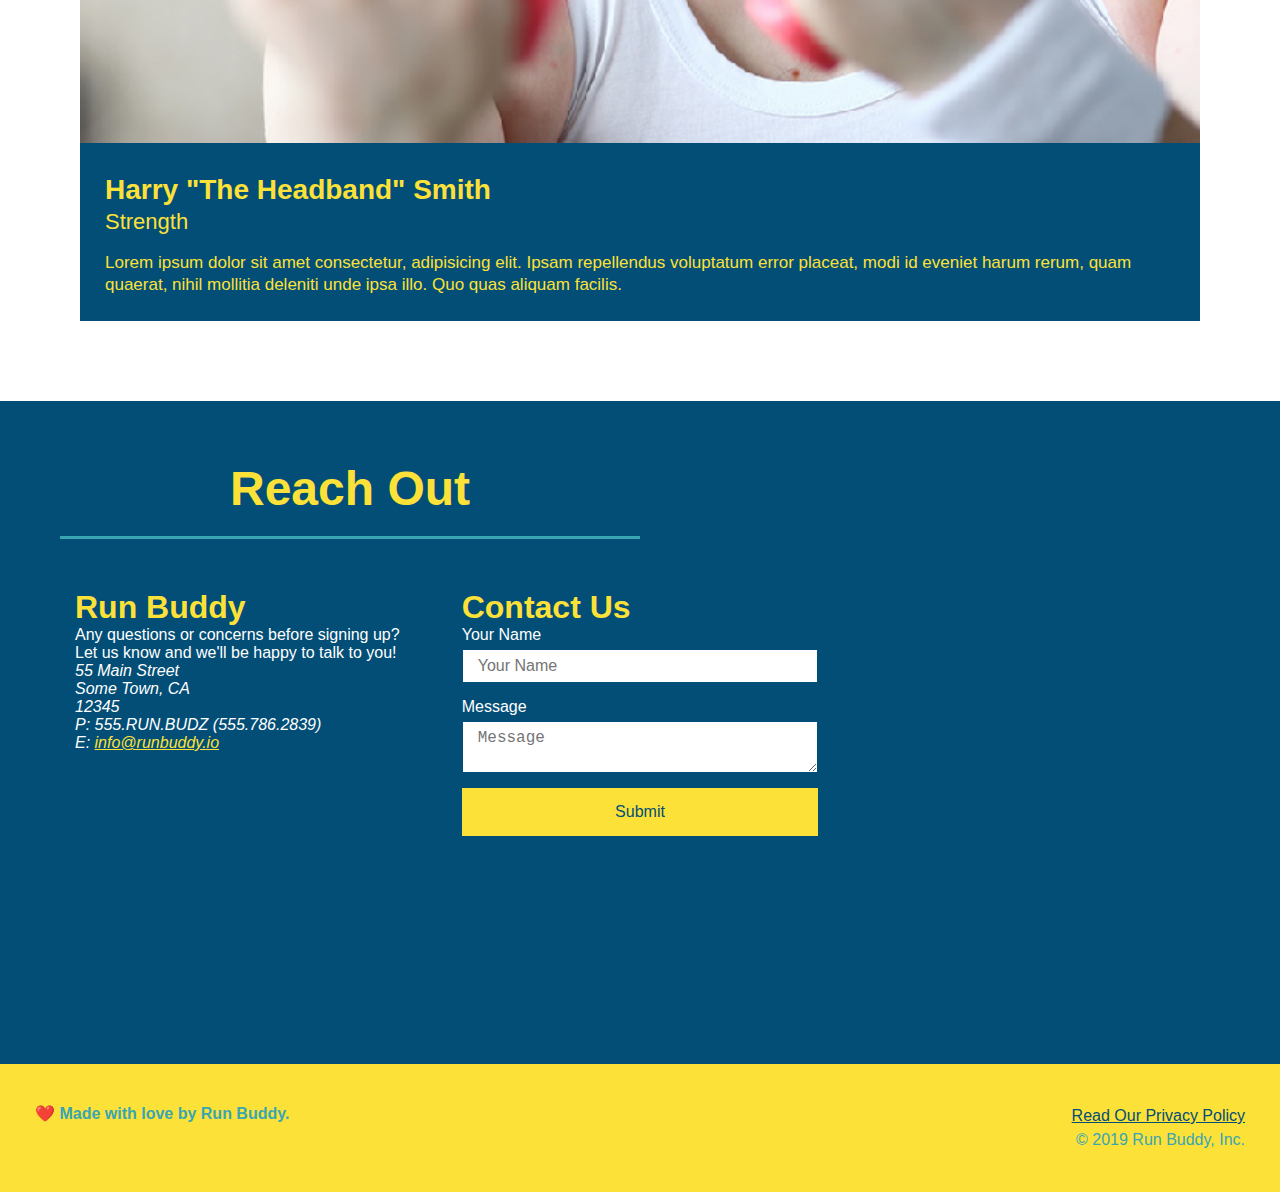
==== commit dffc50c1: "final css touches" ====
--- a/index.html
+++ b/index.html
@@ -49,13 +49,21 @@
           <input class="form-input" type = "tel" placeholder="Phone number" name="phone" id="phone"/>
           <p>
             Have you worked out with a trainer before?
-            <input type="radio" name="trainer-confirm" id="trainer-yes"/>
-            <label for="trainer-yes">Yes</label>
-            <input type="radio" name="trainer-confirm" id="trainer-no"/>
-            <label for="trainer-no">No</label>
+            <span class="radio-wrapper">
+              <input type="radio" name="trainer-confirm" id="trainer-yes"/>
+              <label for="trainer-yes">Yes</label>
+            </span>
+            <span class="radio-wrapper">
+              <input type="radio" name="trainer-confirm" id="trainer-no"/>
+              <label for="trainer-no">No</label>
+            </span>
           </p>
-          <label for="age">I acknowledge that I am at least 18 years of age.</label>
-          <input type="checkbox" name="age-box" id="checkbox"/> <br/>
+          <p>
+            <span class="checkbox-wrapper">
+              <input type="checkbox" name="age-box" id="checkbox"/> <br/>
+              <label for="checkbox">I acknowledge that I am at least 18 years of age.</label>
+            </span>
+          </p>
           <button type="submit">Let's Go!</button>
         </form>
       </div>
--- a/assets/css/style.css
+++ b/assets/css/style.css
@@ -2,6 +2,11 @@
     margin: 0;
     padding: 0;
     box-sizing: border-box;
+}
+:root {
+  --primary-color: #fce138;
+  --secondary-color: #024e76;
+  --tertiary-color: #39a6b2;
 }
 
 .text-right {
@@ -15,17 +20,18 @@
     display: flex;
     justify-content: space-between;
     flex-wrap: wrap;
-    background-color: #39a6b2;
+    background-color: var(--tertiary-color);
+    z-index: 999;
   }
 
 header h1 {
     font-weight: bold;
     font-size: 36px;
-    color: #fce138;
+    color: var(--primary-color);
   }
   
 header a {
-    color: #fce138;
+    color: var(--primary-color);
     text-decoration: none;
   }  
 header nav {
@@ -69,65 +75,125 @@
   line-height: 1.2;
 }
 .hero-cta h2 {
-  color:#fce138;
+  color:var(--primary-color);
   font-style: italic;
 }
 .hero-cta p {
   color: #fff;
 }
 .hero-form {
-    background-color: #fce138;
+    background-color: var(--primary-color);
     padding: 20px;
     width: 40%;
     margin: 3.5%;
-    color: #024e76;
-    border: solid 3px #024e76;
+    color: var(--secondary-color);
+    border: solid 3px var(--secondary-color);
     border-radius: 10px;
-    filter: drop-shadow(0 0 0.5rem #024e76);
+    filter: drop-shadow(0 0 0.5rem var(--secondary-color));
   }
 .hero-form p {
     margin: 5px 0 15px 0;
 }
 .form-input {
-    border: 1px solid #024e76;
+    border: 1px solid var(--secondary-color);
     display: block;
     padding: 7px 15px;
     font-size: 16px;
-    color: #024e76;
+    color: var(--secondary-color);
     width: 100%;
     margin-bottom: 15px;
-  }
-  .hero-form label {
+}
+
+.checkbox-wrapper input, .radio-wrapper input {
+    opacity: 0;
+}
+
+.checkbox-wrapper label, .radio-wrapper label {
+  position: relative;
+  left: 10px;
+  margin: 10px;
+  line-height: 1.6;
+}
+
+.checkbox-wrapper label::before, .radio-wrapper label::before {
+  content: "";
+  height: 20px;
+  width: 20px;
+  background: rgba(255, 255, 255, 0.75);  
+  border: 1px solid var(--secondary-color);  
+  position: absolute;
+  top: -4px;
+  left: -30px;
+}
+.radio-wrapper label::before {
+  border-radius: 50%;
+}
+
+.radio-wrapper label::after {
+  content: "";
+  width: 20px;
+  height: 20px;
+  border-radius: 50%;
+  background: var(--secondary-color);
+  position: absolute;
+  left: -29px;
+  top: -3px;
+  background-image: radial-gradient(circle, var(--tertiary-color), var(--secondary-color));
+}
+
+.checkbox-wrapper label::after {
+  content: "";
+  height: 6px;
+  width: 14px;
+  border-left: 2px solid var(--secondary-color);
+  border-bottom: 2px solid var(--secondary-color);
+  position: absolute;
+  left: -26px;
+  top: 1px;
+  transform: rotate(-58deg);
+}
+
+.checkbox-wrapper input + label::after, 
+.radio-wrapper input + label::after {
+  content: none;
+}
+
+.checkbox-wrapper input:checked + label::after, 
+.radio-wrapper input:checked + label::after {
+  content: "";
+}
+
+.hero-form label {
     margin: 0 5px;  
-  }
+}
   .hero-form button {
-    color: #fce138;
-    background-color: #024e76;
+    color: var(--primary-color);
+    background-color: var(--secondary-color);
     border: none;
     padding: 10px 20px;
     font-size: 16px;
   }
 body {
-    color: #39a6b2;
+    color: var(--tertiary-color);
     font-family: Helvetica, Arial, sans-serif;
     /* background-color: tomato; */
   }
 .intro p {
   line-height: 1.7;
-  color: #39a6b2;
+  color: var(--tertiary-color);
   width: 80%;
   font-size: 20px;
   margin: 0 auto;
   text-align: center;
 }
 .steps {
-  background: #fce138;
+  background: var(--primary-color);
 }
 .step {
   margin: 50px auto;
   padding-bottom: 50px;
   width: 80%;
-  border-bottom: 1px solid #39a6b2;
+  border-bottom: 1px solid var(--tertiary-color);
   display: flex;
   flex-wrap: wrap;
   align-items: center;
@@ -139,7 +205,7 @@
 }
 
 .step h3 {
-  color: #024e76;
+  color: var(--secondary-color);
   font-size: 46px;
   flex: 1 30%
 }
@@ -160,18 +226,18 @@
   flex: 12;
 }
 .step-text p {
-    color:#39a6b2;
+    color:var(--tertiary-color);
     font-size: 18px;
 }
 .step-text h4 {
   font-size: 26px;
   line-height: 1.5;
-  color: #024e76;
+  color: var(--secondary-color);
 }
 
 .section-title {
   font-size: 48px;
-  color: #024e76;
+  color: var(--secondary-color);
   margin-bottom: 35px;
   padding-bottom: 20px;
   border-bottom: 3px solid;
@@ -180,11 +246,11 @@
 }
 
 .primary-border {
-  border-color: #fce138;
+  border-color: var(--primary-color);
 }
 
 .secondary-border {
-  border-color: #39a6b2;
+  border-color: var(--tertiary-color);
 }
 .trainers {
   width: 100%;
@@ -195,8 +261,8 @@
 }
 .trainer {
   margin: 20px;
-  background: #024e76;
-  color:#fce138;
+  background: var(--secondary-color);
+  color:var(--primary-color);
   flex: 1;
 }
 .trainer img {
@@ -218,10 +284,10 @@
   font-size: 17px;
 }
 .contact {
-  background-color: #024e76;
+  background-color: var(--secondary-color);
 }
 .contact h2 {
-  color:#fce138;
+  color:var(--primary-color);
 }
 .contact-info {
   display: flex; 
@@ -237,23 +303,23 @@
 }
 .contact-info h3 {
   font-size: 32px;
-  color:#fce138;
+  color:var(--primary-color);
 } 
 .contact-info p, address {
   font-size: 16px;
 } 
 .contact-info a {
-  color: #fce138;
+  color: var(--primary-color);
 }
 .contact-info iframe {
   height: 400px;
 }
 .contact-form input, .contact-form textarea {
-  border: 1px solid #024e76;
+  border: 1px solid var(--secondary-color);
   display: block;
   padding: 7px 15px;
   font-size: 16px;
-  color:#024e76;
+  color:var(--secondary-color);
   width: 100%;
   margin-bottom: 15px;
   margin-top: 5px;
@@ -261,8 +327,8 @@
 .contact-form button {
   width: 100%;
   border: none;
-  background:#fce138;
-  color:#024e76;
+  background:var(--primary-color);
+  color:var(--secondary-color);
   text-align: center;
   padding: 15px 0;
   font-size: 16px;
@@ -271,7 +337,7 @@
   display: flex;
   justify-content: space-between;
   flex-wrap: wrap;
-  background: #fce138;
+  background: var(--primary-color);
   width: 100%;  
   padding: 40px 35px; 
   display: flex;
@@ -279,7 +345,7 @@
   flex-wrap: wrap;
 }
 footer h2 {
-    color: #024e76;
+    color: var(--secondary-color);
     font-size: 30px;
 }
 footer div {
@@ -287,7 +353,7 @@
     text-align: right;
   }
 footer a {
-  color: #024e76;
+  color: var(--secondary-color);
 } 
 
 @media screen and (max-width: 980px) {
